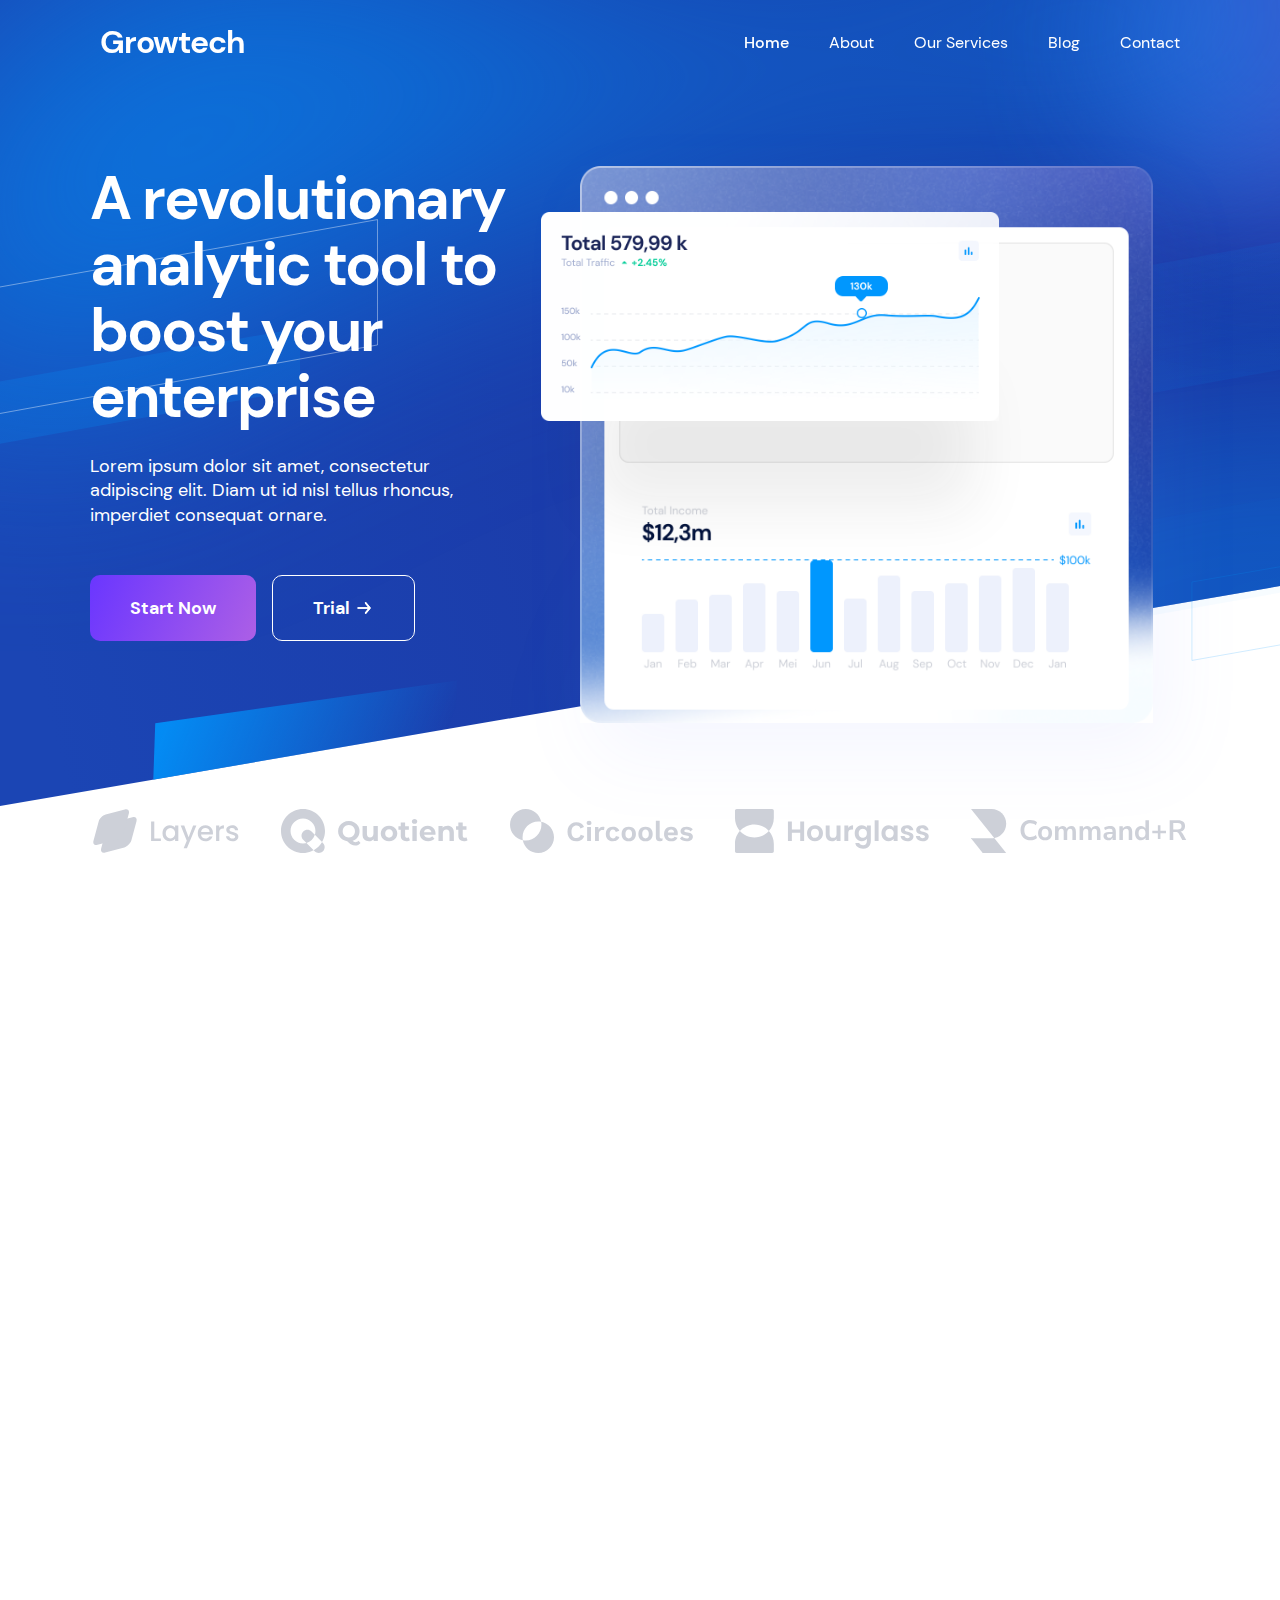
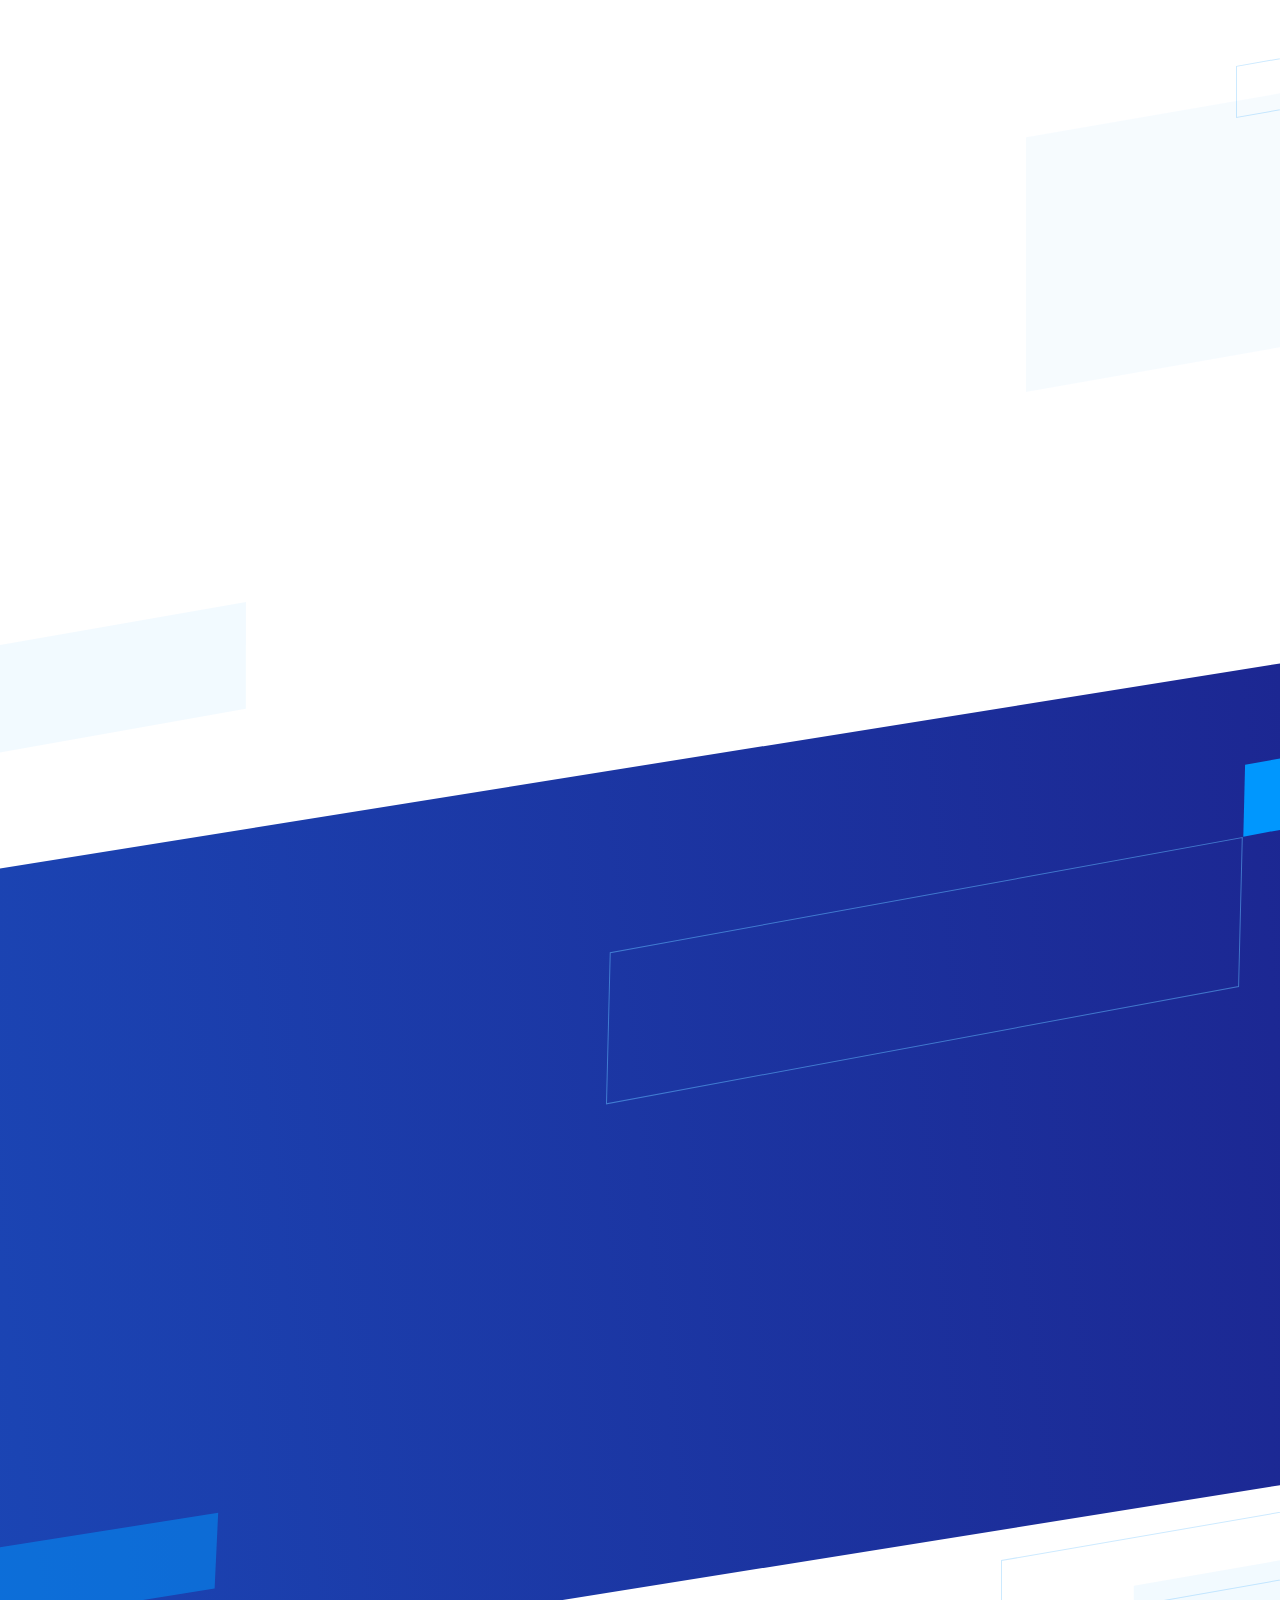
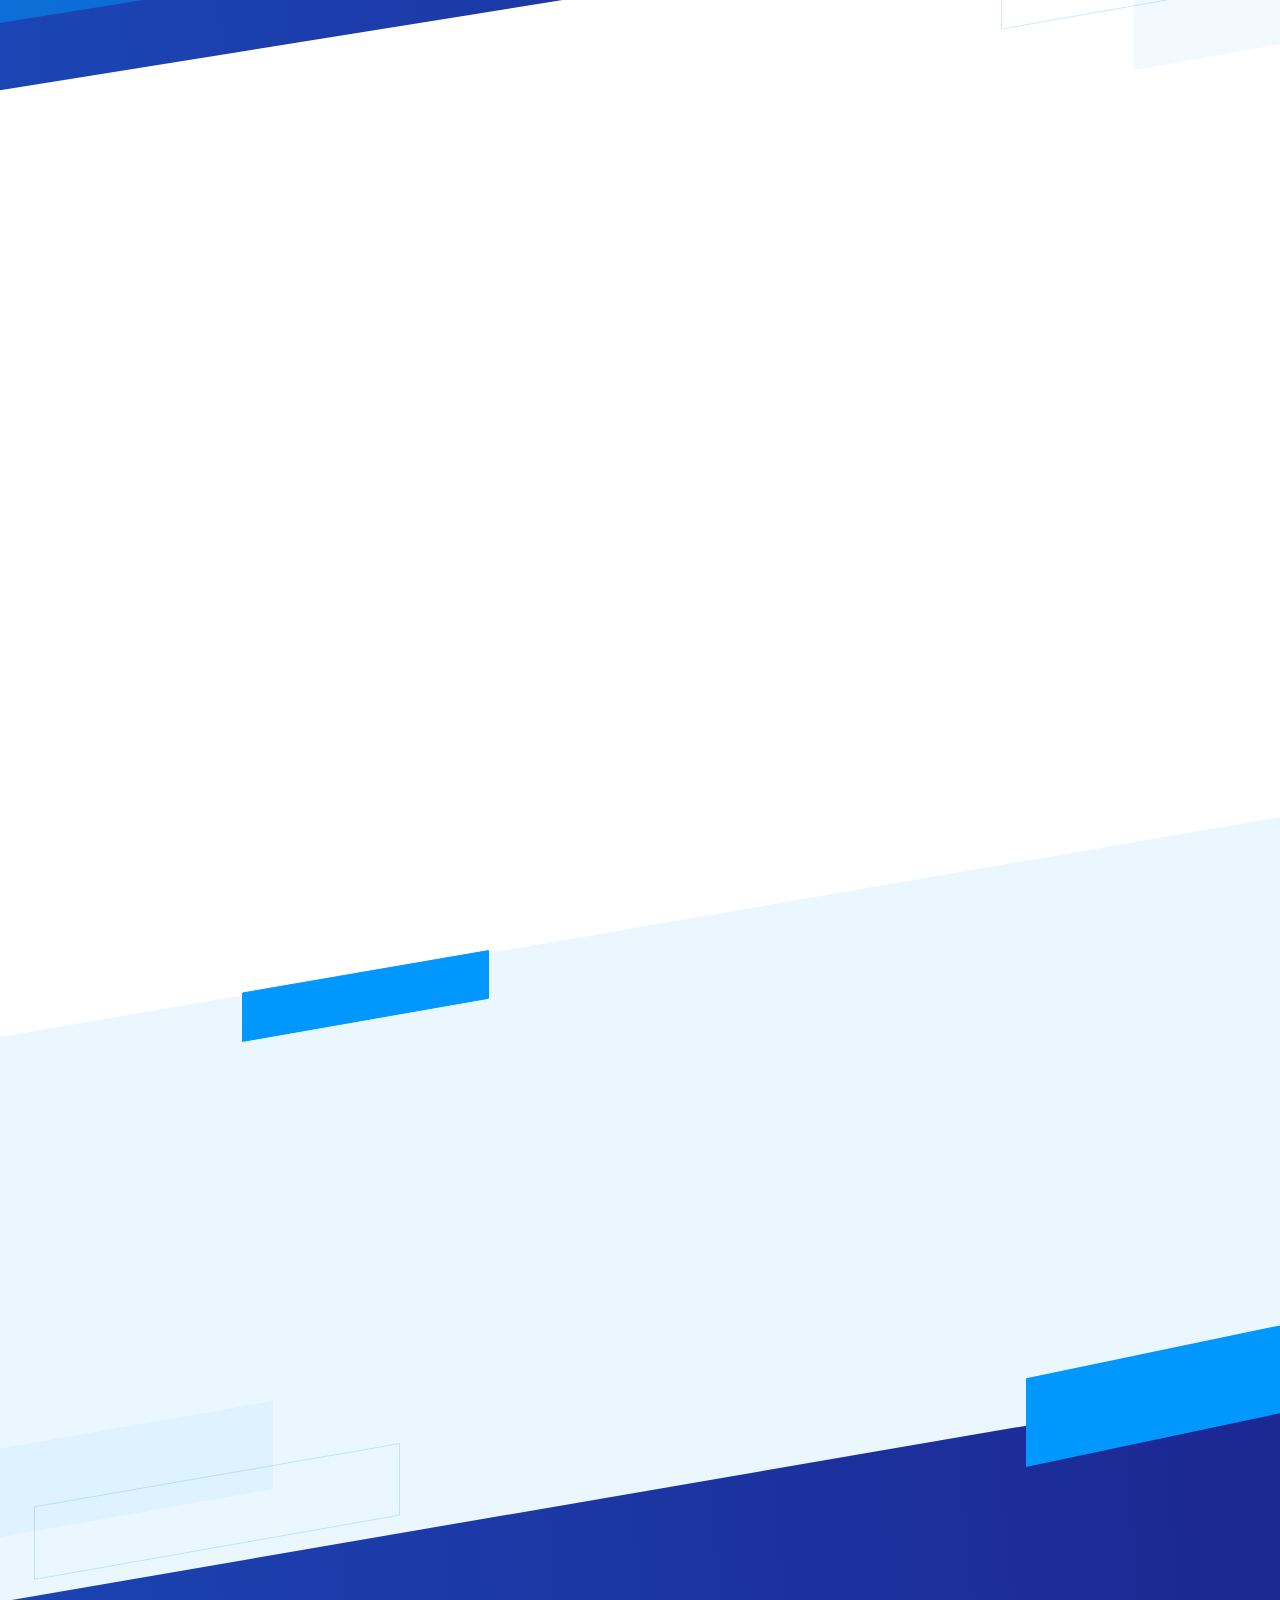
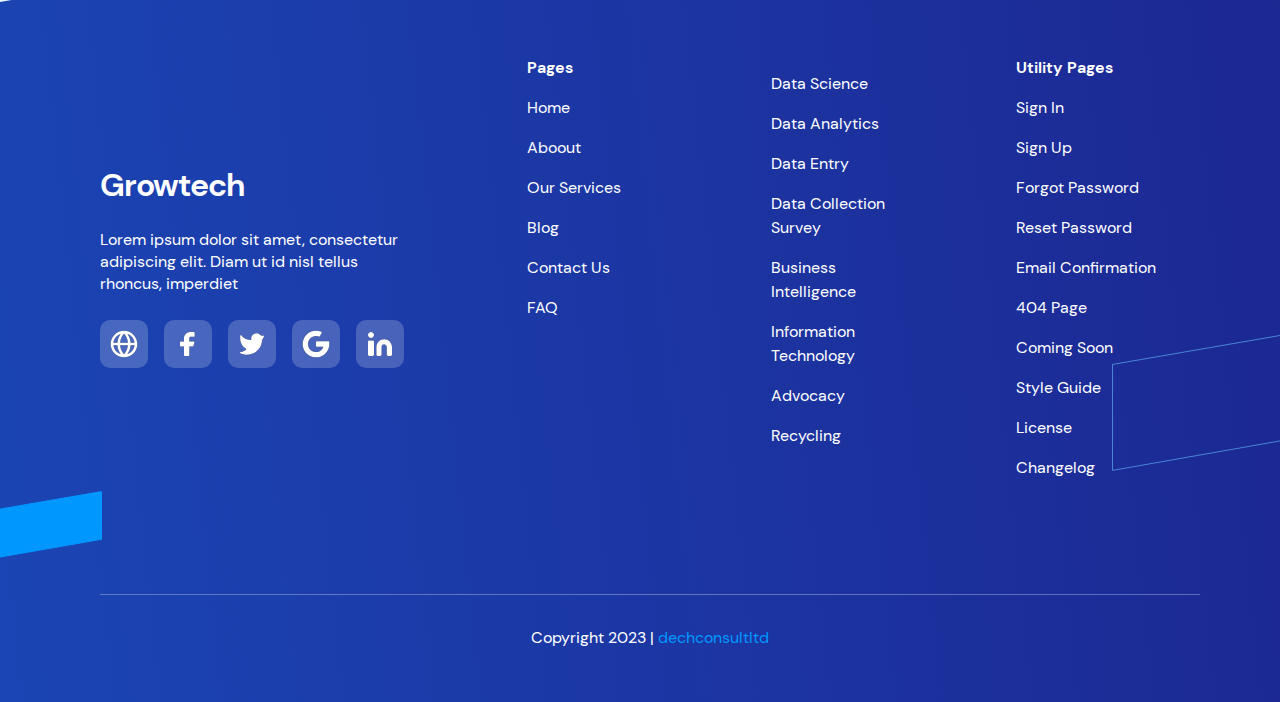
==== index.html @ e17c1ff8 "first commit" ====
<!doctype html>
<html class="" lang="en">

<head>
    <meta charset="UTF-8" />
    <meta http-equiv="X-UA-Compatible" content="IE=edge" />
    <meta name="viewport" content="width=device-width,initial-scale=1" />
    <title>Home - Dech Consukt Ltd</title>
    <meta content="Home V2 | Growtech - Tech &amp; SaaS HTML Template" property="og:title" />
    <meta content="Home V2 | Growtech - Tech &amp; SaaS HTML Template" property="twitter:title" />
    <meta name="description" content="Tech &amp; SaaS HTML Template" />
    <link href="assets/media/images/public/favicon-growtech.svg" rel="shortcut icon" type="image/x-icon" />
    <link href="assets/css/styles.bundle.css" rel="stylesheet" />
    <link href="assets/css/pages/home-v2.css" rel="stylesheet" />
</head>

<body class="home-v2">
    <header class="navbar js-navbar">
        <div class="container">
            <div class="navbar__title"><a href="#">
                    <h3>Growtech</h3>
                </a></div>
            <div class="navbar__links">
                <a class="navbar__links__link active" href="./index.html">home</a>
                <a class="navbar__links__link" href="./about.html">about</a>
                <a class="navbar__links__link" href="./service.html">Our services</a>
                <a class="navbar__links__link" href="./blog.html">blog</a>
                <a class="navbar__links__link" href="./contact.html">Contact</a>
            </div>
         
            <div class="navbar__menu js-navbar__menu"></div>
            <div class="navbar__close js-navbar__close"></div>
        </div>
    </header>
    <section class="home-v2-hero-section">
        <div class="header-bg header-bg--v1"></div>
        <div class="home-v2-hero-ornament"></div>
        <div class="container">
            <div class="home-v2-hero-wrap">
                <div class="home-v2-hero-text-container" data-animation="slide-right">
                    <div class="home-v2-hero-text">
                        <h1 class="home-v2-hero-text__heading">A revolutionary analytic tool to boost your enterprise
                        </h1>
                        <div class="home-v2-hero-text__para">
                            <p class="text-l-regular">Lorem ipsum dolor sit amet, consectetur adipiscing elit. Diam ut
                                id nisl tellus rhoncus, imperdiet consequat ornare.</p>
                        </div>
                    </div>
                    <div class="home-v2-hero-btn-container"><button class="btn btn--large btn--primary">Start
                            Now</button> <button class="btn btn--large btn--secondary-white">Trial<div
                                class="btn__icon"></div></button></div>
                </div>
                <div class="home-v2-hero-image-container" data-animation="slide-left">
                    <div class="home-v2-hero-image-graph"><img
                            src="assets/media/images/illustration/home-v2-large-graph.png" alt="" /></div>
                    <div class="home-v2-hero-image-graph-bg"><img
                            src="assets/media/images/illustration/home-v2-large-graph-bg.png" alt="" /></div>
                </div>
            </div>
            <section class="home--logo container">
                <div class="home__logo" data-animation="slide-up"><img
                        src="assets/media/images/icons/fictional-company-logo(3).svg" alt="" /> <img
                        src="assets/media/images/icons/fictional-company-logo-1.svg" alt="" /> <img
                        src="assets/media/images/icons/fictional-company-logo-2.svg" alt="" /> <img
                        src="assets/media/images/icons/fictional-company-logo-3.svg" alt="" /> <img
                        src="assets/media/images/icons/fictional-company-logo-4.svg" alt="" /></div>
            </section>
        </div>
    </section>
    <section class="home-v2-why-section">
        <div class="container">
            <div class="home-v2-why-header-wrap" data-animation="slide-down">
                <h2 class="home-page-v2__heading">We optimize marketing for business continuity</h2>
                <div class="home-v2-why-btn"><button class="btn btn--medium btn--primary btn--home-v2-why">Learn
                        More</button></div>
            </div>
            <div class="row gx-1 gy-1 home-v2-why-list-wrap" data-animation="slide-up">
                <div class="col-sm-12 col-md-6 col-lg-3 home-v2-why-list-data">
                    <div class="home-v2-why-list-icon">
                        <div class="icon-large icon-large__box icon-large__box--g-blue"><img
                                src="assets/media/images/icons/layers.svg" alt="" /></div>
                    </div>
                    <div class="home-v2-why-list-text">
                        <h4 class="home-v2-why-list-text__title">Accurate Data Science</h4>
                        <div class="home-v2-why-list-text__para">
                            <p class="text-m-regular">Cum sociis natoque penatibus et magnis dis parturient</p>
                        </div>
                    </div>
                </div>
                <div class="col-sm-12 col-md-6 col-lg-3 home-v2-why-list-data">
                    <div class="home-v2-why-list-icon">
                        <div class="icon-large icon-large__box icon-large__box--g-blue"><img
                                src="assets/media/images/icons/pie-chart.svg" alt="" /></div>
                    </div>
                    <div class="home-v2-why-list-text">
                        <h4 class="home-v2-why-list-text__title">Report Automation</h4>
                        <div class="home-v2-why-list-text__para">
                            <p class="text-m-regular">Montes, nascetur ridiculus mus. Donec quam felis,</p>
                        </div>
                    </div>
                </div>
                <div class="col-sm-12 col-md-6 col-lg-3 home-v2-why-list-data">
                    <div class="home-v2-why-list-icon">
                        <div class="icon-large icon-large__box icon-large__box--g-blue"><img
                                src="assets/media/images/icons/keypad.svg" alt="" /></div>
                    </div>
                    <div class="home-v2-why-list-text">
                        <h4 class="home-v2-why-list-text__title">Fully Integrations</h4>
                        <div class="home-v2-why-list-text__para">
                            <p class="text-m-regular">Cum sociis natoque penatibus et magnis dis parturient</p>
                        </div>
                    </div>
                </div>
                <div class="col-sm-12 col-md-6 col-lg-3 home-v2-why-list-data">
                    <div class="home-v2-why-list-icon">
                        <div class="icon-large icon-large__box icon-large__box--g-blue"><img
                                src="assets/media/images/icons/trending-up.svg" alt="" /></div>
                    </div>
                    <div class="home-v2-why-list-text">
                        <h4 class="home-v2-why-list-text__title">Advanced Analytics</h4>
                        <div class="home-v2-why-list-text__para">
                            <p class="text-m-regular">Montes, nascetur ridiculus mus. Donec quam felis,</p>
                        </div>
                    </div>
                </div>
            </div>
            <div class="home-v2-why-btn-tab"><button class="btn btn--medium btn--primary btn--home-v2-why"
                    style="width: 100%">Learn More</button></div>
        </div>
    </section>
    <section class="home-v2-feature-section">
        <div class="home-v2-feature-ornament"></div>
        <div class="container">
            <h2 class="home-page-v2__heading" data-animation="slide-right">We make it easy to track all data analytics
            </h2>
            <div class="home-v2-feature-content-wrap-desktop" data-animation="slide-up">
                <div class="home-v2-accordion-wrap">
                    <div class="accordion accordion-flush" id="accordionFeature">
                        <div class="accordion-item" id="accordionOne">
                            <h4 class="accordion-header" id="headingOne"><button class="accordion-button" type="button"
                                    data-bs-toggle="collapse" data-bs-target="#collapseOne" aria-expanded="true"
                                    aria-controls="collapseOne">
                                    <div class="home-v2-accordion-header-wrap">
                                        <div class="icon-large icon-large__box icon-large__box--g-blue"><img
                                                src="assets/media/images/icons/timer-white.svg" alt="" /></div>
                                        <h4>Real Time Data Analytics</h4>
                                    </div>
                                </button></h4>
                            <div class="accordion-collapse collapse show" id="collapseOne" aria-labelledby="headingOne"
                                data-bs-parent="#accordionFeature">
                                <div class="accordion-body">
                                    <div class="home-v2-feature-accordion-text-wrap">
                                        <p class="text-m-regular">Lorem ipsum dolor sit amet, consectetuer adipiscing
                                            elit. Aenean commodo ligula eget dolor. Aenean massa. Cum sociis natoque
                                            penatibus et magnis dis parturient montes, nascetur</p>
                                    </div>
                                    <div class="home-v2-feature-accordion-button-wrap"><button
                                            class="btn btn--medium btn--primary btn--feature-accordion">Learn
                                            More</button></div>
                                </div>
                            </div>
                        </div>
                        <div class="accordion-item" id="accordionTwo">
                            <h4 class="accordion-header" id="headingTwo"><button class="accordion-button collapsed"
                                    type="button" data-bs-toggle="collapse" data-bs-target="#collapseTwo"
                                    aria-expanded="false" aria-controls="collapseTwo">
                                    <div class="home-v2-accordion-header-wrap">
                                        <div class="icon-large icon-large__box icon-large__box--g-blue"><img
                                                src="assets/media/images/icons/lock-white.svg" alt="" /></div>
                                        <h4>Safely Security</h4>
                                    </div>
                                </button></h4>
                            <div class="accordion-collapse collapse" id="collapseTwo" aria-labelledby="headingTwo"
                                data-bs-parent="#accordionFeature">
                                <div class="accordion-body">
                                    <div class="home-v2-feature-accordion-text-wrap">
                                        <p class="text-m-regular">Lorem ipsum dolor sit amet, consectetuer adipiscing
                                            elit. Aenean commodo ligula eget dolor. Aenean massa. Cum sociis natoque
                                            penatibus et magnis dis parturient montes, nascetur</p>
                                    </div>
                                    <div class="home-v2-feature-accordion-button-wrap"><button
                                            class="btn btn--medium btn--primary btn--feature-accordion">Learn
                                            More</button></div>
                                </div>
                            </div>
                        </div>
                        <div class="accordion-item" id="accordionThree">
                            <h4 class="accordion-header" id="headingThree"><button class="accordion-button collapsed"
                                    type="button" data-bs-toggle="collapse" data-bs-target="#collapseThree"
                                    aria-expanded="false" aria-controls="collapseThree">
                                    <div class="home-v2-accordion-header-wrap">
                                        <div class="icon-large icon-large__box icon-large__box--g-blue"><img
                                                src="assets/media/images/icons/monitor-white.svg" alt="" /></div>
                                        <h4>Multiple Platform</h4>
                                    </div>
                                </button></h4>
                            <div class="accordion-collapse collapse" id="collapseThree" aria-labelledby="headingThree"
                                data-bs-parent="#accordionFeature">
                                <div class="accordion-body">
                                    <div class="home-v2-feature-accordion-text-wrap">
                                        <p class="text-m-regular">Lorem ipsum dolor sit amet, consectetuer adipiscing
                                            elit. Aenean commodo ligula eget dolor. Aenean massa. Cum sociis natoque
                                            penatibus et magnis dis parturient montes, nascetur</p>
                                    </div>
                                    <div class="home-v2-feature-accordion-button-wrap"><button
                                            class="btn btn--medium btn--primary btn--feature-accordion">Learn
                                            More</button></div>
                                </div>
                            </div>
                        </div>
                    </div>
                </div>
                <div class="home-v2-feature-image"><img src="assets/media/images/illustration/illustration4.svg" alt=""
                        class="home-v2-feature-image__img js-home-v2-feature-img" /></div>
            </div>
            <div class="home-v2-feature-content-wrap-tablet" data-animation="fade-in">
                <div class="carousel slide" id="carouselFeatureHomeV2" data-bs-ride="true">
                    <div class="carousel-indicators"><button type="button" data-bs-target="#carouselFeatureHomeV2"
                            data-bs-slide-to="0" class="active" aria-current="true" aria-label="Slide 1"></button>
                        <button type="button" data-bs-target="#carouselFeatureHomeV2" data-bs-slide-to="1"
                            aria-label="Slide 2"></button> <button type="button" data-bs-target="#carouselFeatureHomeV2"
                            data-bs-slide-to="2" aria-label="Slide 3"></button>
                    </div>
                    <div class="carousel-inner">
                        <div class="carousel-item active home-v2-feature-carousel-item">
                            <div class="home-v2-feature-carousel-image"><img
                                    src="assets/media/images/illustration/illustration4.svg" alt=""
                                    class="home-v2-feature-carousel-image__img" /></div>
                            <div class="home-v2-carousel-content-wrap">
                                <div class="icon-large icon-large__box icon-large__box--g-blue home-v2-carousel-icon">
                                    <img src="assets/media/images/icons/timer-white.svg" alt="" />
                                </div>
                                <div class="home-v2-carousel-text-container">
                                    <h3>Real Time Data Analytics</h3>
                                    <div class="home-v2-feature-carousel-text-wrap">
                                        <p class="text-m-regular">Lorem ipsum dolor sit amet, consectetuer adipiscing
                                            elit. Aenean commodo ligula eget dolor. Aenean massa. Cum sociis natoque
                                            penatibus et magnis dis parturient montes, nascetur</p>
                                    </div>
                                </div>
                                <div class="home-v2-feature-carousel-button-wrap"><button
                                        class="btn btn--medium btn--primary btn--home-v2-feature-carousel">Learn
                                        More</button></div>
                            </div>
                        </div>
                        <div class="carousel-item home-v2-feature-carousel-item">
                            <div class="home-v2-feature-carousel-image"><img
                                    src="assets/media/images/illustration/illustration-rev.svg" alt=""
                                    class="home-v2-feature-carousel-image__img" /></div>
                            <div class="home-v2-carousel-content-wrap">
                                <div class="icon-large icon-large__box icon-large__box--g-blue home-v2-carousel-icon">
                                    <img src="assets/media/images/icons/lock-white.svg" alt="" />
                                </div>
                                <div class="home-v2-carousel-text-container">
                                    <h3>Safely Security</h3>
                                    <div class="home-v2-feature-carousel-text-wrap">
                                        <p class="text-m-regular">Lorem ipsum dolor sit amet, consectetuer adipiscing
                                            elit. Aenean commodo ligula eget dolor. Aenean massa. Cum sociis natoque
                                            penatibus et magnis dis parturient montes, nascetur</p>
                                    </div>
                                </div>
                                <div class="home-v2-feature-carousel-button-wrap"><button
                                        class="btn btn--medium btn--primary btn--home-v2-feature-carousel">Learn
                                        More</button></div>
                            </div>
                        </div>
                        <div class="carousel-item home-v2-feature-carousel-item">
                            <div class="home-v2-feature-carousel-image"><img
                                    src="assets/media/images/illustration/illustration-rev2.svg" alt=""
                                    class="home-v2-feature-carousel-image__img" /></div>
                            <div class="home-v2-carousel-content-wrap">
                                <div class="icon-large icon-large__box icon-large__box--g-blue home-v2-carousel-icon">
                                    <img src="assets/media/images/icons/monitor-white.svg" alt="" />
                                </div>
                                <div class="home-v2-carousel-text-container">
                                    <h3>Multiple Platform</h3>
                                    <div class="home-v2-feature-carousel-text-wrap">
                                        <p class="text-m-regular">Lorem ipsum dolor sit amet, consectetuer adipiscing
                                            elit. Aenean commodo ligula eget dolor. Aenean massa. Cum sociis natoque
                                            penatibus et magnis dis parturient montes, nascetur</p>
                                    </div>
                                </div>
                                <div class="home-v2-feature-carousel-button-wrap"><button
                                        class="btn btn--medium btn--primary btn--home-v2-feature-carousel">Learn
                                        More</button></div>
                            </div>
                        </div>
                    </div>
                </div>
            </div>
        </div>
    </section>
    <section class="home-v2-integ-section">
        <div class="home-v2-integ-bg"></div>
        <div class="ornament"></div>
        <div class="container">
            <div class="home-v2-integ-left" data-animation="slide-right">
                <div class="home-v2-integ-text-wrap">
                    <h2>Integrated with Social Media</h2>
                    <div class="home-v2-integ-text-para">
                        <p class="text-m-regular">Lorem ipsum dolor sit amet, consectetur adipiscing elit. Diam ut id
                            nisl tellus rhoncus, imperdiet consequat ornare.</p>
                    </div>
                </div>
                <div class="home-v2-integ-button-wrap"><button
                        class="btn btn--medium btn--primary btn--home-v2-integ">Learn More</button></div>
            </div>
            <div class="home-v2-integ-right" data-animation="slide-left">
                <div class="home-v2-integ-card-wrap">
                    <div class="home-v2-integ-card-left">
                        <div class="card card--social-2">
                            <div class="card-pattern card-pattern--social-2"><img
                                    src="assets/media/images/patterns-and-ornaments/pattern-social.svg" alt=""
                                    class="card-ornament card-ornament--social-2" /></div><img
                                src="assets/media/images/icons/icon.svg" alt="icon" class="card-icon" />
                            <div class="card-body card-body--social-2">
                                <h4 class="card-title card-title--social-2">Facebook</h4>
                                <p class="card-text card-text--social text-m-regular">Lorem ipsum dolor sit amet,
                                    consectetur adipiscing elit. Duis risus dui faucibus eu.</p>
                            </div>
                        </div>
                        <div class="card card--social-2">
                            <div class="card-pattern card-pattern--social-2"><img
                                    src="assets/media/images/patterns-and-ornaments/pattern-social.svg" alt=""
                                    class="card-ornament card-ornament--social-2" /></div><img
                                src="assets/media/images/icons/icon2.svg" alt="icon" class="card-icon" />
                            <div class="card-body card-body--social-2">
                                <h4 class="card-title card-title--social-2">Twitter</h4>
                                <p class="card-text card-text--social text-m-regular">Lorem ipsum dolor sit amet,
                                    consectetur adipiscing elit. Duis risus dui faucibus eu.</p>
                            </div>
                        </div>
                    </div>
                    <div class="home-v2-integ-card-right">
                        <div class="card card--social-2">
                            <div class="card-pattern card-pattern--social-2"><img
                                    src="assets/media/images/patterns-and-ornaments/pattern-social.svg" alt=""
                                    class="card-ornament card-ornament--social-2" /></div><img
                                src="assets/media/images/icons/icon4.svg" alt="icon" class="card-icon" />
                            <div class="card-body card-body--social-2">
                                <h4 class="card-title card-title--social-2">Google</h4>
                                <p class="card-text card-text--social text-m-regular">Lorem ipsum dolor sit amet,
                                    consectetur adipiscing elit. Duis risus dui faucibus eu.</p>
                            </div>
                        </div>
                    </div>
                </div>
            </div>
            <div class="home-v2-integ-button-wrap-mobile" style="width: 100%;"><button
                    class="btn btn--medium btn--primary btn--home-v2-integ" style="width: 100%;">Learn More</button>
            </div>
        </div>
    </section>
    <section class="home-v2-article-section">
        <div class="container">
            <div class="home-v2-article-header-wrap" data-animation="slide-down">
                <h2 class="home-page-v2__heading">Get inspired of our business and tech growth articles</h2>
                <div class="home-v2-article-btn"><button class="btn btn--medium btn--primary btn--home-v2-why">Learn
                        More</button></div>
            </div>
            <div class="row gy-4 home-v2-article-card-wrap" data-animation="slide-up">
                <div class="col-xs-12 col-md-4 home-v2-card">
                    <div class="card card--article-type-7"><img src="assets/media/images/illustration/blog-v1-card2.png"
                            alt="" class="card-img-top card-photo card-photo--type-7" />
                        <div class="card-pattern card-pattern--type-7 card--home-v2"><img
                                src="assets/media/images/patterns-and-ornaments/pattern-type-7.svg" alt=""
                                class="card-ornament card-ornament--type-7" /></div>
                        <div class="card-body card-body--type-7">
                            <p class="badge badge--secondary-blue">Technology</p><a href="#">
                                <h4 class="card-title card-title--type-7">Best platform for business and productivity
                                </h4>
                            </a>
                            <p class="card-text card-text--type-7 text-m-regular">Etiam ultricies nisi vel augue.
                                Curabitur ullamcorper ultricies nisi. Nam eget dui. Etiam rhoncus. Maecenas..</p>
                        </div>
                    </div>
                </div>
                <div class="col-xs-12 col-md-4 home-v2-card">
                    <div class="card card--article-type-7"><img src="assets/media/images/illustration/blog-v1-card3.png"
                            alt="" class="card-img-top card-photo card-photo--type-7" />
                        <div class="card-pattern card-pattern--type-7 card--home-v2"><img
                                src="assets/media/images/patterns-and-ornaments/pattern-type-7.svg" alt=""
                                class="card-ornament card-ornament--type-7" /></div>
                        <div class="card-body card-body--type-7">
                            <p class="badge badge--secondary-green">Grow</p><a href="#">
                                <h4 class="card-title card-title--type-7">Best platform for business and productivity
                                </h4>
                            </a>
                            <p class="card-text card-text--type-7 text-m-regular">Etiam ultricies nisi vel augue.
                                Curabitur ullamcorper ultricies nisi. Nam eget dui. Etiam rhoncus. Maecenas..</p>
                        </div>
                    </div>
                </div>
                <div class="col-xs-12 col-md-4 home-v2-card">
                    <div class="card card--article-type-7"><img src="assets/media/images/illustration/blog-v1-card6.png"
                            alt="" class="card-img-top card-photo card-photo--type-7" />
                        <div class="card-pattern card-pattern--type-7 card--home-v2"><img
                                src="assets/media/images/patterns-and-ornaments/pattern-type-7.svg" alt=""
                                class="card-ornament card-ornament--type-7" /></div>
                        <div class="card-body card-body--type-7">
                            <p class="badge badge--secondary-blue">Technology</p><a href="#">
                                <h4 class="card-title card-title--type-7">Align AI use with specific business
                                    objectives.</h4>
                            </a>
                            <p class="card-text card-text--type-7 text-m-regular">Etiam ultricies nisi vel augue.
                                Curabitur ullamcorper ultricies nisi. Nam eget dui. Etiam rhoncus. Maecenas..</p>
                        </div>
                    </div>
                </div>
            </div>
            <div class="home-v2-article-btn-mobile" style="width: 100%;"><button
                    class="btn btn--medium btn--primary btn--home-v2-why" style="width: 100%;">Learn More</button></div>
        </div>
    </section>
    <section class="cta cta--v2">
        <div class="background"></div>
        <div class="pattern"></div>
        <div class="container container--cta-v2" data-animation="slide-up">
            <h2 class="cta-title cta-title--v2">Let's start growing your business</h2>
            <p class="cta-para cta-para--v2 text-l-regular">Lorem ipsum dolor sit amet, consectetur adipiscing elit.
                Duis risus dui faucibus eu. Blandit nisi dictum tortor eu. Quisque ullamcorper sollicitudin pretium.</p>
            <form action="" class="form-search form-search--large cta-v2__form">
                <div class="form-search__input"><input type="email"
                        class="form-search__input--inp cta-form-search-input" placeholder="Enter your email" /></div>
                <button type="submit" class="form-search__btn btn btn--medium btn--primary">register now</button>
            </form>
        </div>
    </section>

    <footer class="footer footer--v1 footer-custom1"><img
            src="assets/media/images/patterns-and-ornaments/rectangle-61.svg" alt=""
            class="footer--v1__img footer--v1__img--1" /> <img
            src="assets/media/images/patterns-and-ornaments/rectangle60.svg" alt=""
            class="footer--v1__img footer--v1__img--2" /> <img
            src="assets/media/images/patterns-and-ornaments/rectangle37.svg" alt=""
            class="footer--v1__img footer--v1__img--3" /> <img src="assets/media/images/patterns-and-ornaments/path.svg"
            alt="" class="footer--v1__img footer--v1__img--4" /> <img
            src="assets/media/images/patterns-and-ornaments/rectangle3126.svg" alt=""
            class="footer--v1__img footer--v1__img--5" /> <img
            src="assets/media/images/patterns-and-ornaments/rectangle-37.svg" alt=""
            class="footer--v1__img footer--v1__img--6" /> <img
            src="assets/media/images/patterns-and-ornaments/rectangle-37.svg" alt=""
            class="footer--v1__img footer--v1__img--7" />

        <div class="footer__container container">
            <div class="footer__sosmed">
                <h3 class="footer__sosmed__title">Growtech</h3>
                <p class="footer__sosmed__detail text-m-regular">Lorem ipsum dolor sit amet, consectetur adipiscing
                    elit. Diam ut id nisl tellus rhoncus, imperdiet</p>
                <div class="footer__sosmed__flex"><button class="btn btn-box"><img
                            src="assets/media/images/icons/globe.svg" alt="Logo" class="btn-box__box-icon" /></button>
                    <button class="btn btn-box"><img src="assets/media/images/icons/facebook.svg" alt="Logo"
                            class="btn-box__box-icon" /></button> <button class="btn btn-box"><img
                            src="assets/media/images/icons/twitter.svg" alt="Logo" class="btn-box__box-icon" /></button>
                    <button class="btn btn-box"><img src="assets/media/images/icons/google.svg" alt="Logo"
                            class="btn-box__box-icon" /></button> <button class="btn btn-box"><img
                            src="assets/media/images/icons/linkedin.svg" alt="Logo"
                            class="btn-box__box-icon" /></button>
                </div>
            </div>

 
            <div class="footer__links">
                <div class="footer__links__container">
                    <div class="footer__links__pages"><span class="footer__links__pages__title text-m-bold">pages</span>
                        <div class="footer__links__pages__links">
                            <a href="./home-v1.html" class="footer__links__pages__links__a">Home</a>
                            <a href="./home-v2.html" class="footer__links__pages__links__a">Aboout</a> 
                            <a href="./home-v3.html" class="footer__links__pages__links__a">Our services</a> 
                            <a href="./home-v3.html" class="footer__links__pages__links__a">Blog</a> 
                            <a href="./home-v3.html" class="footer__links__pages__links__a">Contact us</a> 
                            <a href="./home-v3.html" class="footer__links__pages__links__a">FAQ</a> 
                        </div>
                    </div>

                    <div class="footer__links__pages"><span class="footer__links__pages__title text-m-bold"></span>
                        <div class="footer__links__pages__links">
                                <a href="./faq.html" class="footer__links__pages__links__a">Data Science</a> 
                                <a href="./faq-details.html" class="footer__links__pages__links__a">Data Analytics</a>
                                <a href="./contact.html" class="footer__links__pages__links__a">Data Entry</a> 
                                <a href="./checkout.html" class="footer__links__pages__links__a">Data collection survey</a>
                                <a href="./checkout.html" class="footer__links__pages__links__a">Business Intelligence</a>
                                <a href="./checkout.html" class="footer__links__pages__links__a">Information Technology</a>
                                <a href="./checkout.html" class="footer__links__pages__links__a">Advocacy</a>
                                <a href="./checkout.html" class="footer__links__pages__links__a">Recycling</a>
                        </div>
                    </div>
                </div>
                <div class="footer__links__pages"><span class="footer__links__pages__title text-m-bold">utility
                        pages</span>
                    <div class="footer__links__pages__links">
                        <a href="./sign-in.html" class="footer__links__pages__links__a">sign in</a> 
                        <a href="./sign-up" class="footer__links__pages__links__a">sign up</a> 
                        <a href="./forgot-password.html" class="footer__links__pages__links__a">forgot password</a>
                        <a href="./reset-password.html" class="footer__links__pages__links__a">reset password</a>
                        <a href="./email-confirmation.html" class="footer__links__pages__links__a">email confirmation</a> 
                        <a href="./404.html" class="footer__links__pages__links__a">404 page</a> <a
                            href="./coming-soon.html" class="footer__links__pages__links__a">coming soon</a> <a
                            href="./style-guide.html" class="footer__links__pages__links__a">Style Guide</a> <a
                            href="./license.html" class="footer__links__pages__links__a">License</a> <a
                            href="./changelog.html" class="footer__links__pages__links__a">Changelog</a></div>
                </div>
            </div>
        </div>
        <div class="footer__copyright container">
            <p>Copyright 2023 | <span>dechconsultltd</span></p>
        </div>
    </footer>
    <script src="assets/js/scripts.bundle.js"></script>
    <script src="assets/plugins/gsap.min.js"></script>
    <script src="assets/plugins/ScrollTrigger.min.js"></script>
    <script src="assets/js/pages/home-v2.js"></script>
</body>

</html>
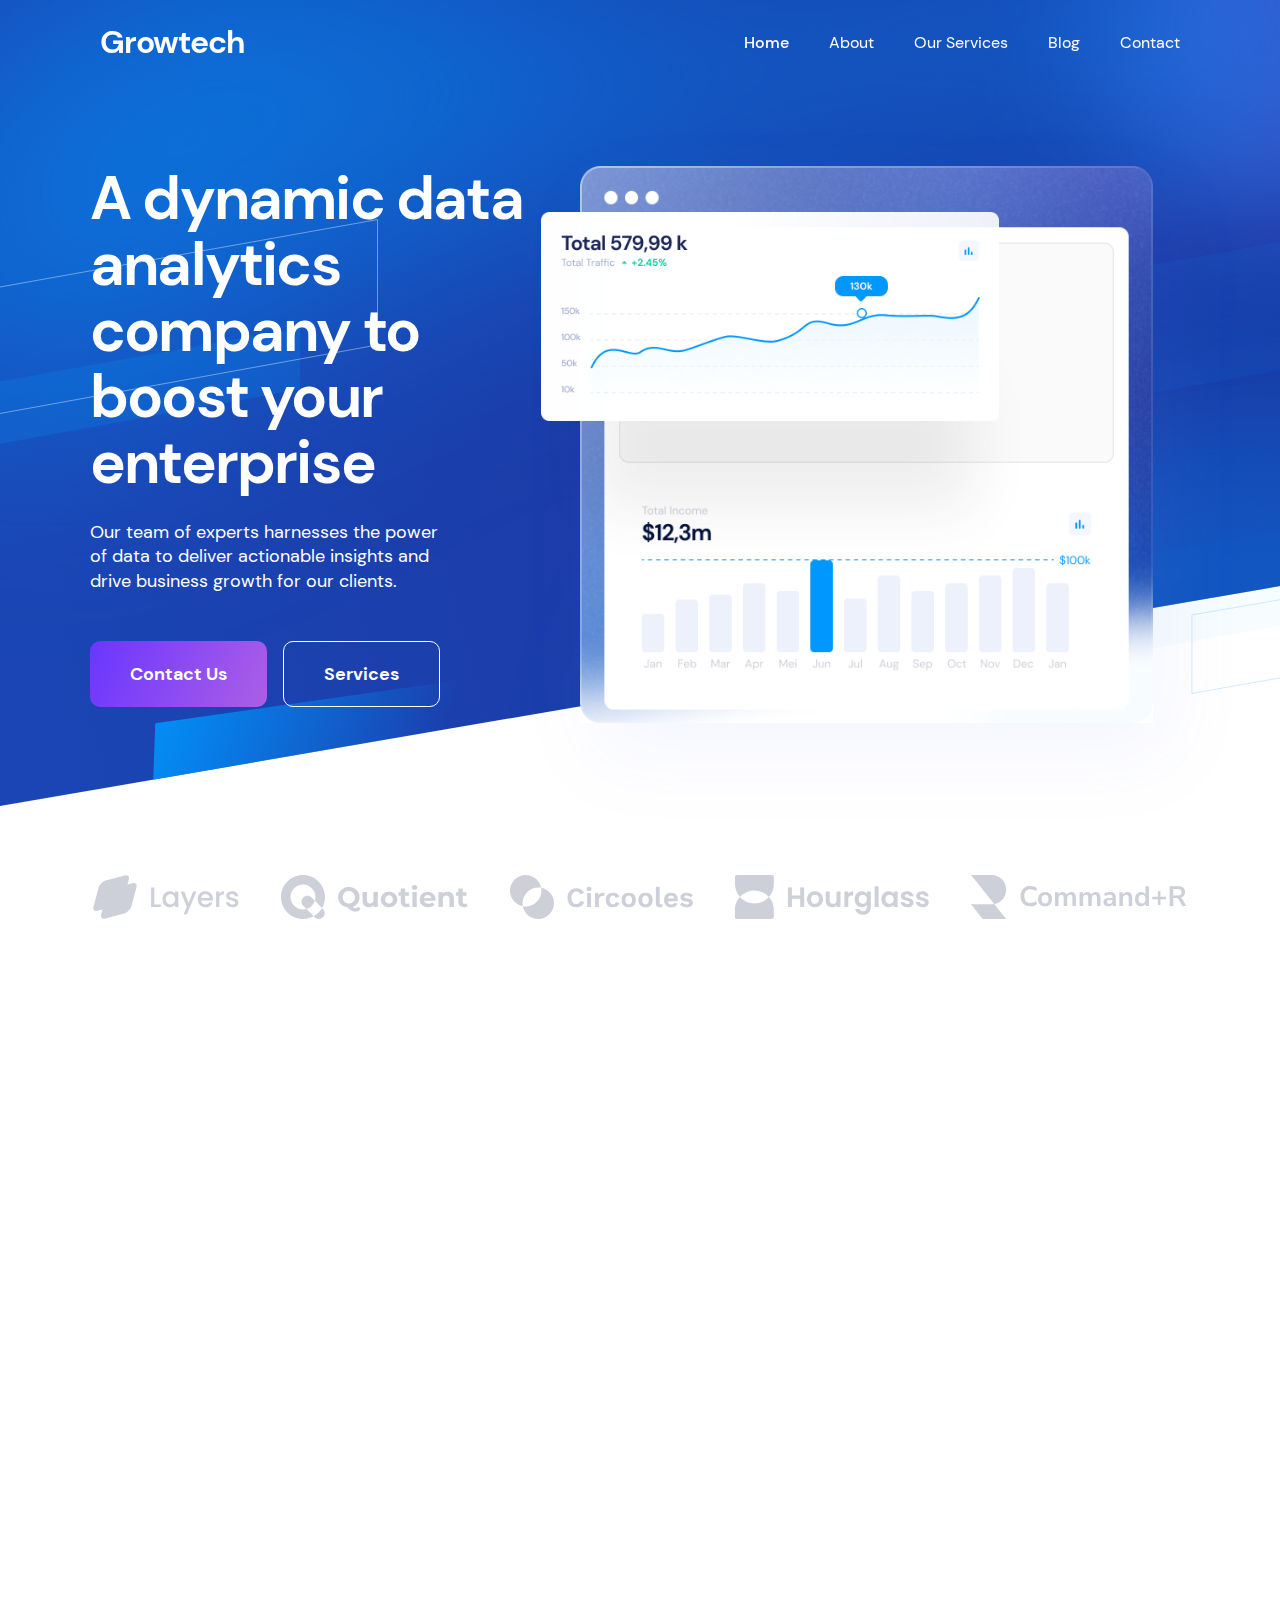
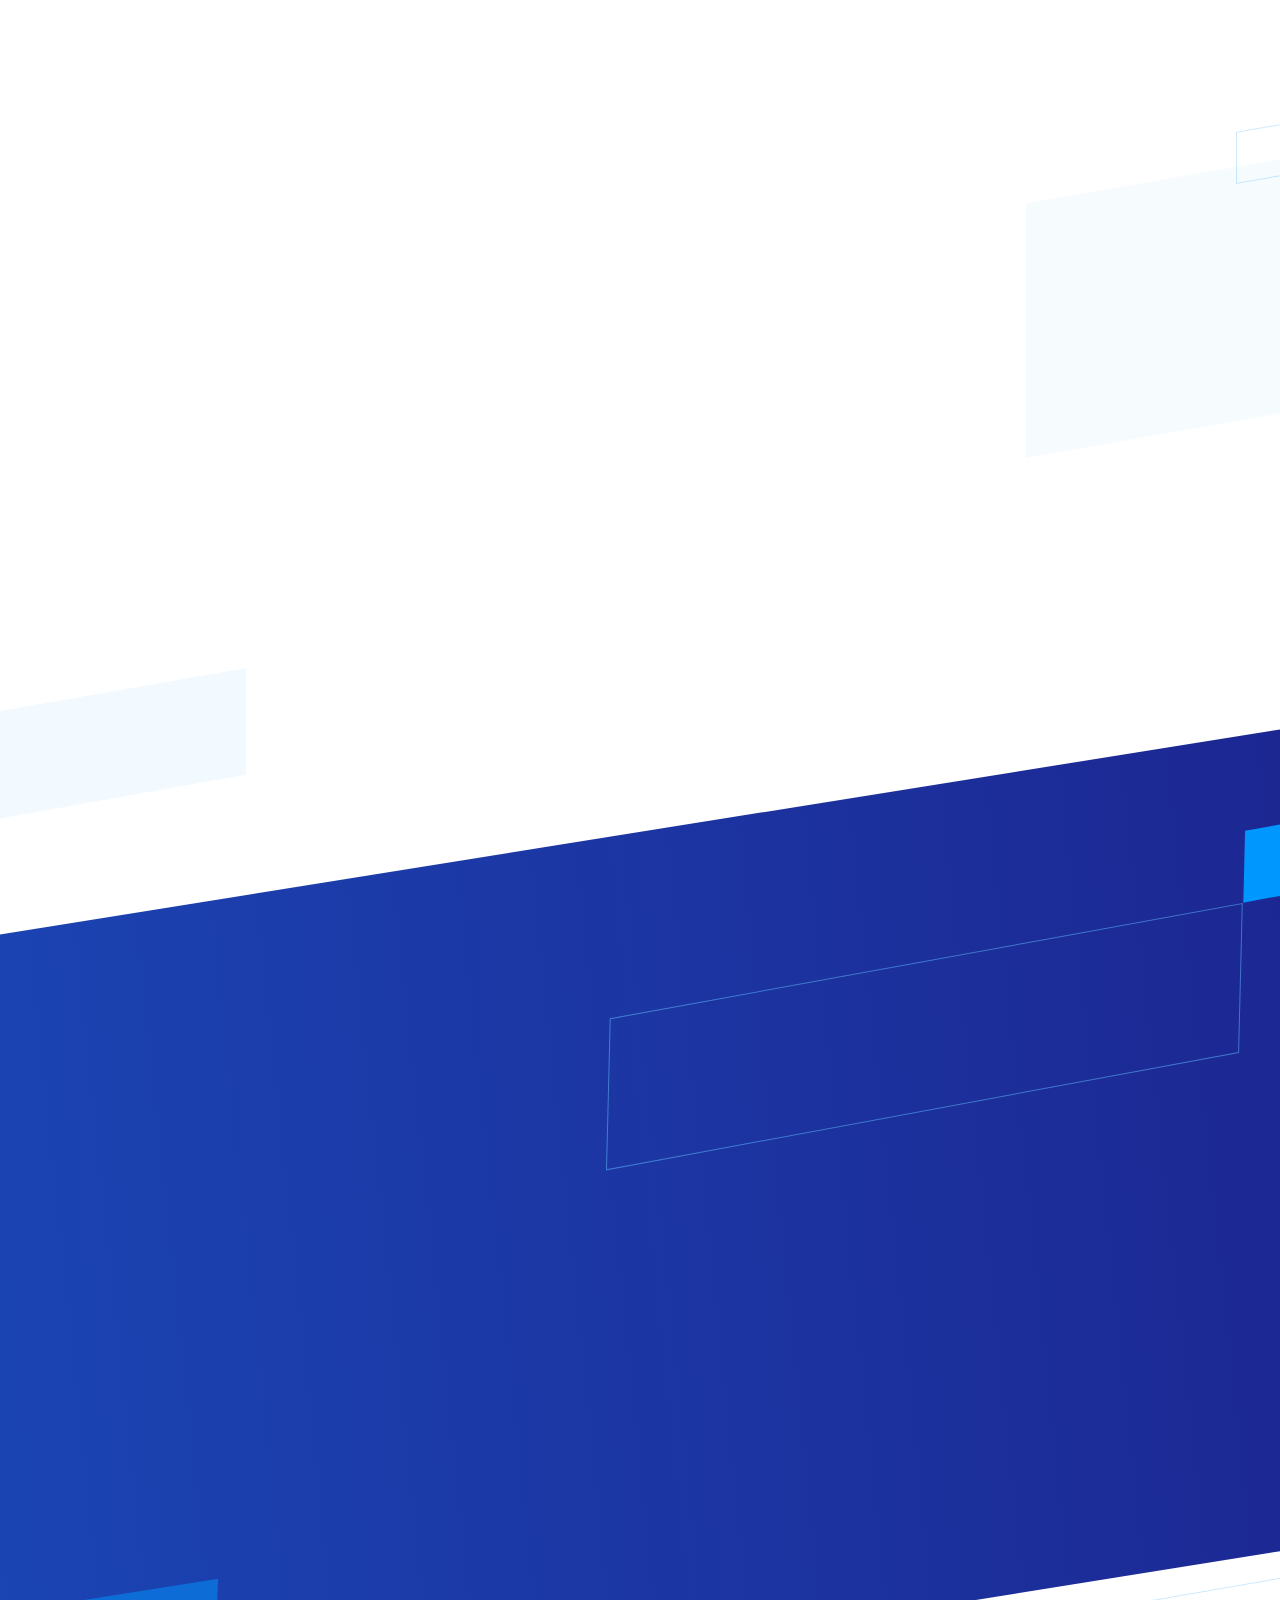
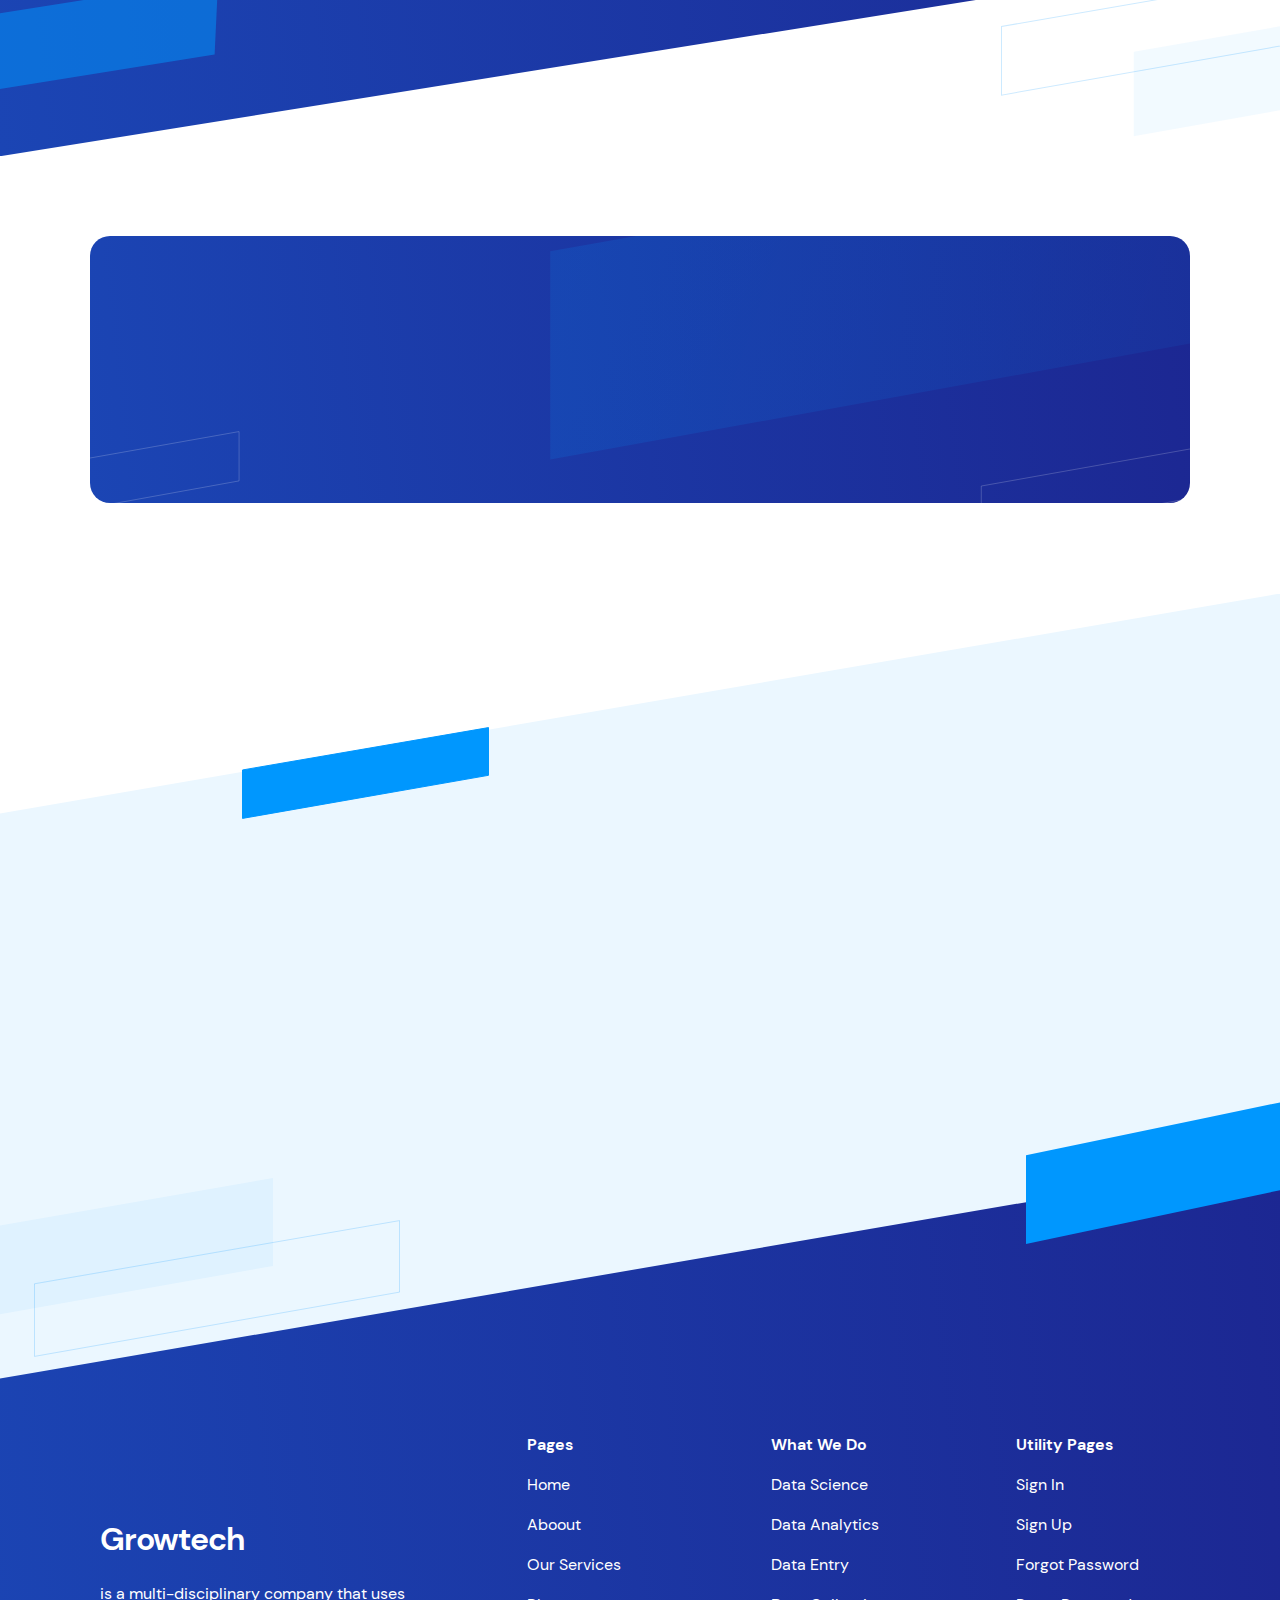
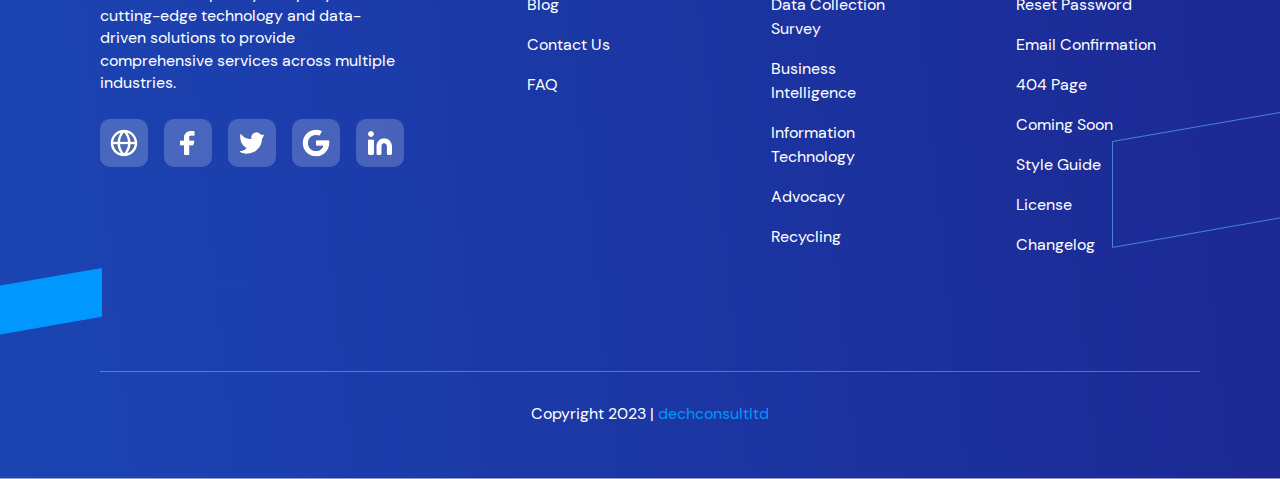
==== commit e951118c: "first commit" ====
--- a/index.html
+++ b/index.html
@@ -5,7 +5,7 @@
     <meta charset="UTF-8" />
     <meta http-equiv="X-UA-Compatible" content="IE=edge" />
     <meta name="viewport" content="width=device-width,initial-scale=1" />
-    <title>Home - Dech Consukt Ltd</title>
+    <title>Home - Dech Consult Ltd</title>
     <meta content="Home V2 | Growtech - Tech &amp; SaaS HTML Template" property="og:title" />
     <meta content="Home V2 | Growtech - Tech &amp; SaaS HTML Template" property="twitter:title" />
     <meta name="description" content="Tech &amp; SaaS HTML Template" />
@@ -39,16 +39,16 @@
             <div class="home-v2-hero-wrap">
                 <div class="home-v2-hero-text-container" data-animation="slide-right">
                     <div class="home-v2-hero-text">
-                        <h1 class="home-v2-hero-text__heading">A revolutionary analytic tool to boost your enterprise
+                        <h1 class="home-v2-hero-text__heading">A dynamic data analytics company to boost your enterprise
                         </h1>
                         <div class="home-v2-hero-text__para">
-                            <p class="text-l-regular">Lorem ipsum dolor sit amet, consectetur adipiscing elit. Diam ut
-                                id nisl tellus rhoncus, imperdiet consequat ornare.</p>
-                        </div>
-                    </div>
-                    <div class="home-v2-hero-btn-container"><button class="btn btn--large btn--primary">Start
-                            Now</button> <button class="btn btn--large btn--secondary-white">Trial<div
-                                class="btn__icon"></div></button></div>
+                            <p class="text-l-regular">Our team of experts harnesses the power of data to deliver actionable insights and drive business growth for our clients.</p>
+                        </div>
+                    </div>
+                    <div class="home-v2-hero-btn-container">
+                        <button class="btn btn--large btn--primary">Contact us</button>
+                        <button class="btn btn--large btn--secondary-white">services</button>
+                    </div>
                 </div>
                 <div class="home-v2-hero-image-container" data-animation="slide-left">
                     <div class="home-v2-hero-image-graph"><img
@@ -351,65 +351,22 @@
             </div>
         </div>
     </section>
-    <section class="home-v2-article-section">
-        <div class="container">
-            <div class="home-v2-article-header-wrap" data-animation="slide-down">
-                <h2 class="home-page-v2__heading">Get inspired of our business and tech growth articles</h2>
-                <div class="home-v2-article-btn"><button class="btn btn--medium btn--primary btn--home-v2-why">Learn
-                        More</button></div>
-            </div>
-            <div class="row gy-4 home-v2-article-card-wrap" data-animation="slide-up">
-                <div class="col-xs-12 col-md-4 home-v2-card">
-                    <div class="card card--article-type-7"><img src="assets/media/images/illustration/blog-v1-card2.png"
-                            alt="" class="card-img-top card-photo card-photo--type-7" />
-                        <div class="card-pattern card-pattern--type-7 card--home-v2"><img
-                                src="assets/media/images/patterns-and-ornaments/pattern-type-7.svg" alt=""
-                                class="card-ornament card-ornament--type-7" /></div>
-                        <div class="card-body card-body--type-7">
-                            <p class="badge badge--secondary-blue">Technology</p><a href="#">
-                                <h4 class="card-title card-title--type-7">Best platform for business and productivity
-                                </h4>
-                            </a>
-                            <p class="card-text card-text--type-7 text-m-regular">Etiam ultricies nisi vel augue.
-                                Curabitur ullamcorper ultricies nisi. Nam eget dui. Etiam rhoncus. Maecenas..</p>
-                        </div>
-                    </div>
-                </div>
-                <div class="col-xs-12 col-md-4 home-v2-card">
-                    <div class="card card--article-type-7"><img src="assets/media/images/illustration/blog-v1-card3.png"
-                            alt="" class="card-img-top card-photo card-photo--type-7" />
-                        <div class="card-pattern card-pattern--type-7 card--home-v2"><img
-                                src="assets/media/images/patterns-and-ornaments/pattern-type-7.svg" alt=""
-                                class="card-ornament card-ornament--type-7" /></div>
-                        <div class="card-body card-body--type-7">
-                            <p class="badge badge--secondary-green">Grow</p><a href="#">
-                                <h4 class="card-title card-title--type-7">Best platform for business and productivity
-                                </h4>
-                            </a>
-                            <p class="card-text card-text--type-7 text-m-regular">Etiam ultricies nisi vel augue.
-                                Curabitur ullamcorper ultricies nisi. Nam eget dui. Etiam rhoncus. Maecenas..</p>
-                        </div>
-                    </div>
-                </div>
-                <div class="col-xs-12 col-md-4 home-v2-card">
-                    <div class="card card--article-type-7"><img src="assets/media/images/illustration/blog-v1-card6.png"
-                            alt="" class="card-img-top card-photo card-photo--type-7" />
-                        <div class="card-pattern card-pattern--type-7 card--home-v2"><img
-                                src="assets/media/images/patterns-and-ornaments/pattern-type-7.svg" alt=""
-                                class="card-ornament card-ornament--type-7" /></div>
-                        <div class="card-body card-body--type-7">
-                            <p class="badge badge--secondary-blue">Technology</p><a href="#">
-                                <h4 class="card-title card-title--type-7">Align AI use with specific business
-                                    objectives.</h4>
-                            </a>
-                            <p class="card-text card-text--type-7 text-m-regular">Etiam ultricies nisi vel augue.
-                                Curabitur ullamcorper ultricies nisi. Nam eget dui. Etiam rhoncus. Maecenas..</p>
-                        </div>
-                    </div>
-                </div>
-            </div>
-            <div class="home-v2-article-btn-mobile" style="width: 100%;"><button
-                    class="btn btn--medium btn--primary btn--home-v2-why" style="width: 100%;">Learn More</button></div>
+    <section class="cta cta--subs">
+        <div class="container container--cta-subs"><img
+                src="assets/media/images/patterns-and-ornaments/cta-background-subs.svg" alt="" class="ornament" />
+            <div class="cta-subs--left" data-animation="slide-right">
+                <h2 class="cta-title cta-title--subs">Subscribe to our weekly email newsletter</h2>
+                <p class="cta-para cta-para--subs text-l-regular">Lorem ipsum dolor sit amet, consectetur adipiscing
+                    elit. Duis risus dui faucibus eu.</p>
+            </div>
+            <div class="cta-subs--right" data-animation="slide-left">
+                <form action="" class="form-search form-search--medium cta-v3__form">
+                    <div class="form-search__input"><input type="email"
+                            class="form-search__input--inp cta-form-search-input" placeholder="Enter your email" />
+                    </div><button type="submit" class="form-search__btn btn btn--medium btn--primary">register
+                        now</button>
+                </form>
+            </div>
         </div>
     </section>
     <section class="cta cta--v2">
@@ -445,8 +402,9 @@
         <div class="footer__container container">
             <div class="footer__sosmed">
                 <h3 class="footer__sosmed__title">Growtech</h3>
-                <p class="footer__sosmed__detail text-m-regular">Lorem ipsum dolor sit amet, consectetur adipiscing
-                    elit. Diam ut id nisl tellus rhoncus, imperdiet</p>
+                <p class="footer__sosmed__detail text-m-regular">is a multi-disciplinary company that uses cutting-edge
+                     technology and data-driven solutions to provide comprehensive services across multiple industries. 
+                </p>
                 <div class="footer__sosmed__flex"><button class="btn btn-box"><img
                             src="assets/media/images/icons/globe.svg" alt="Logo" class="btn-box__box-icon" /></button>
                     <button class="btn btn-box"><img src="assets/media/images/icons/facebook.svg" alt="Logo"
@@ -464,25 +422,25 @@
                 <div class="footer__links__container">
                     <div class="footer__links__pages"><span class="footer__links__pages__title text-m-bold">pages</span>
                         <div class="footer__links__pages__links">
-                            <a href="./home-v1.html" class="footer__links__pages__links__a">Home</a>
-                            <a href="./home-v2.html" class="footer__links__pages__links__a">Aboout</a> 
-                            <a href="./home-v3.html" class="footer__links__pages__links__a">Our services</a> 
-                            <a href="./home-v3.html" class="footer__links__pages__links__a">Blog</a> 
-                            <a href="./home-v3.html" class="footer__links__pages__links__a">Contact us</a> 
-                            <a href="./home-v3.html" class="footer__links__pages__links__a">FAQ</a> 
-                        </div>
-                    </div>
-
-                    <div class="footer__links__pages"><span class="footer__links__pages__title text-m-bold"></span>
+                            <a href="./index.html" class="footer__links__pages__links__a">Home</a>
+                            <a href="./about.html" class="footer__links__pages__links__a">Aboout</a> 
+                            <a href="./service.html" class="footer__links__pages__links__a">Our services</a> 
+                            <a href="./blog.html" class="footer__links__pages__links__a">Blog</a> 
+                            <a href="./contact.html" class="footer__links__pages__links__a">Contact us</a> 
+                            <a href="./faq.html" class="footer__links__pages__links__a">FAQ</a> 
+                        </div>
+                    </div>
+
+                    <div class="footer__links__pages"><span class="footer__links__pages__title text-m-bold">What we do</span>
                         <div class="footer__links__pages__links">
-                                <a href="./faq.html" class="footer__links__pages__links__a">Data Science</a> 
-                                <a href="./faq-details.html" class="footer__links__pages__links__a">Data Analytics</a>
-                                <a href="./contact.html" class="footer__links__pages__links__a">Data Entry</a> 
-                                <a href="./checkout.html" class="footer__links__pages__links__a">Data collection survey</a>
-                                <a href="./checkout.html" class="footer__links__pages__links__a">Business Intelligence</a>
-                                <a href="./checkout.html" class="footer__links__pages__links__a">Information Technology</a>
-                                <a href="./checkout.html" class="footer__links__pages__links__a">Advocacy</a>
-                                <a href="./checkout.html" class="footer__links__pages__links__a">Recycling</a>
+                                <a href="./service.html" class="footer__links__pages__links__a">Data Science</a> 
+                                <a href="./service.html" class="footer__links__pages__links__a">Data Analytics</a>
+                                <a href="./service.html" class="footer__links__pages__links__a">Data Entry</a> 
+                                <a href="./service.html" class="footer__links__pages__links__a">Data collection survey</a>
+                                <a href="./service.html" class="footer__links__pages__links__a">Business Intelligence</a>
+                                <a href="./service.html" class="footer__links__pages__links__a">Information Technology</a>
+                                <a href="./service.html" class="footer__links__pages__links__a">Advocacy</a>
+                                <a href="./service.html" class="footer__links__pages__links__a">Recycling</a>
                         </div>
                     </div>
                 </div>
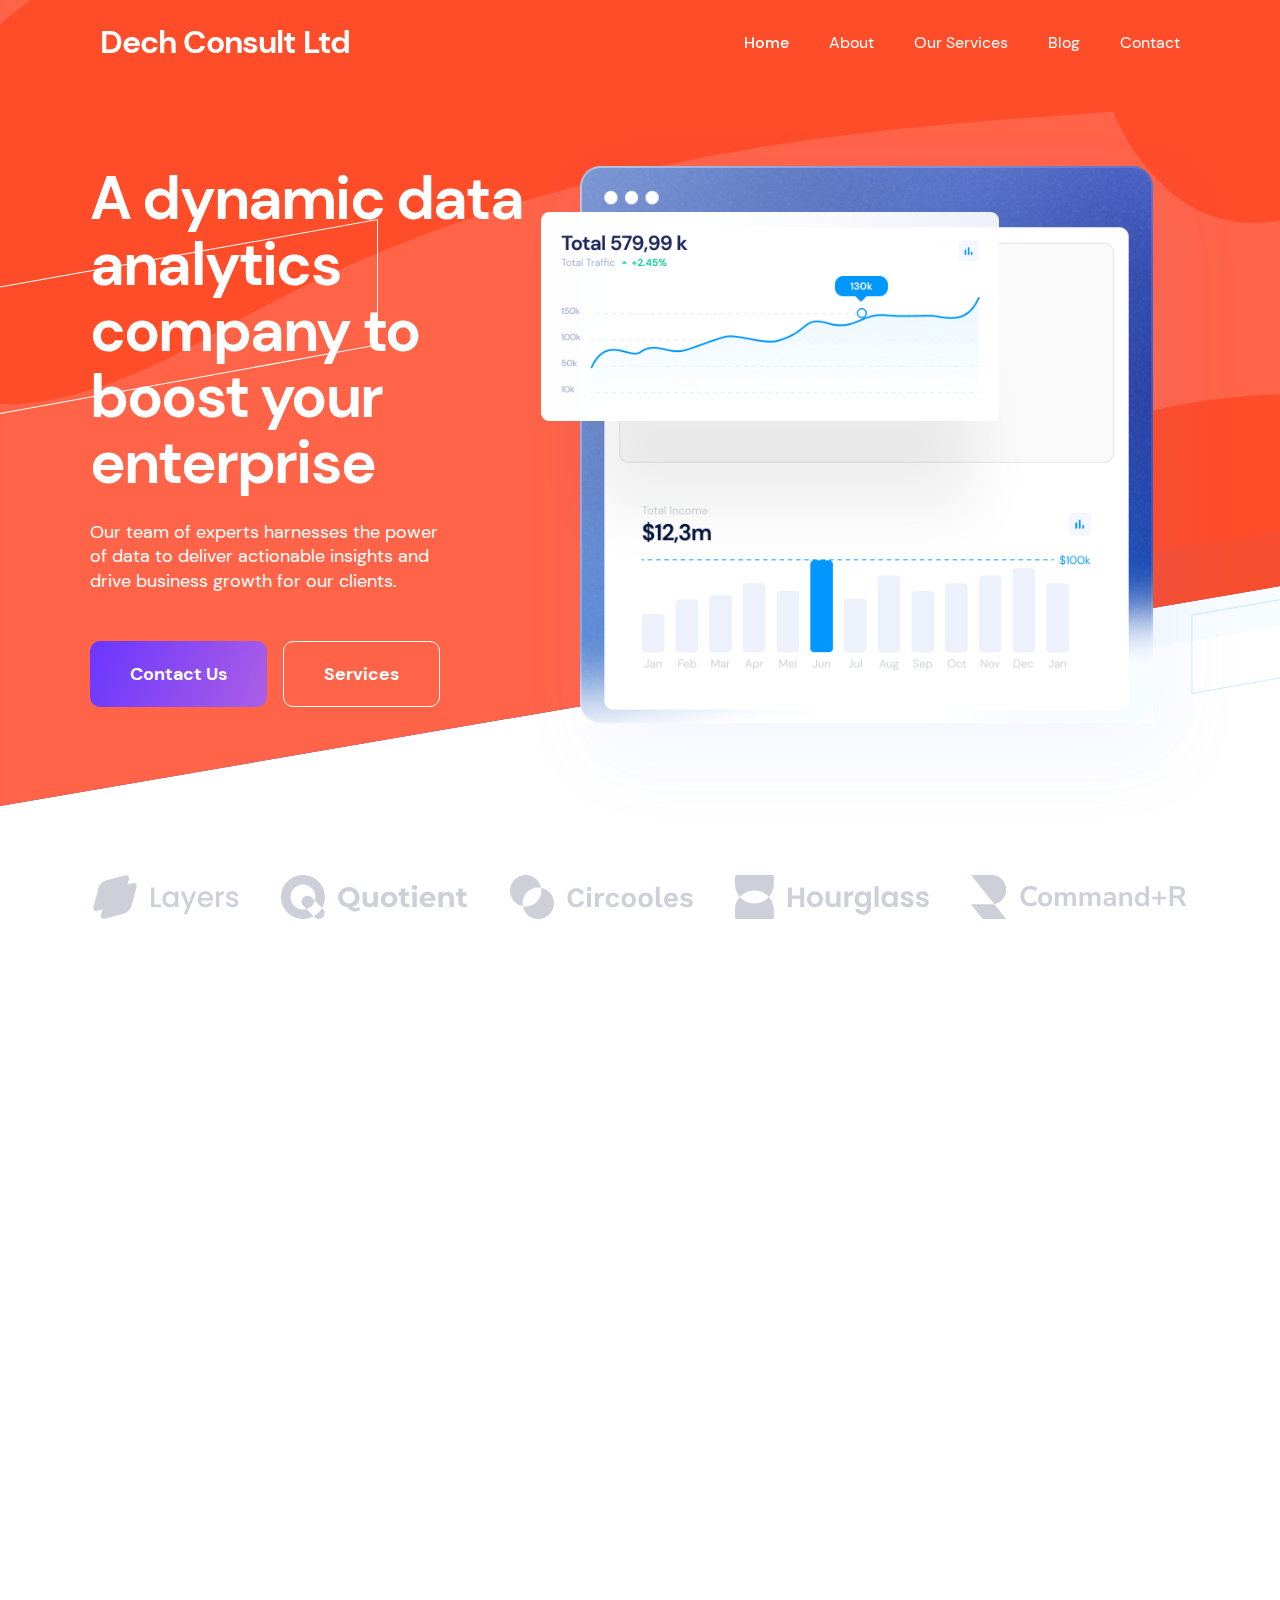
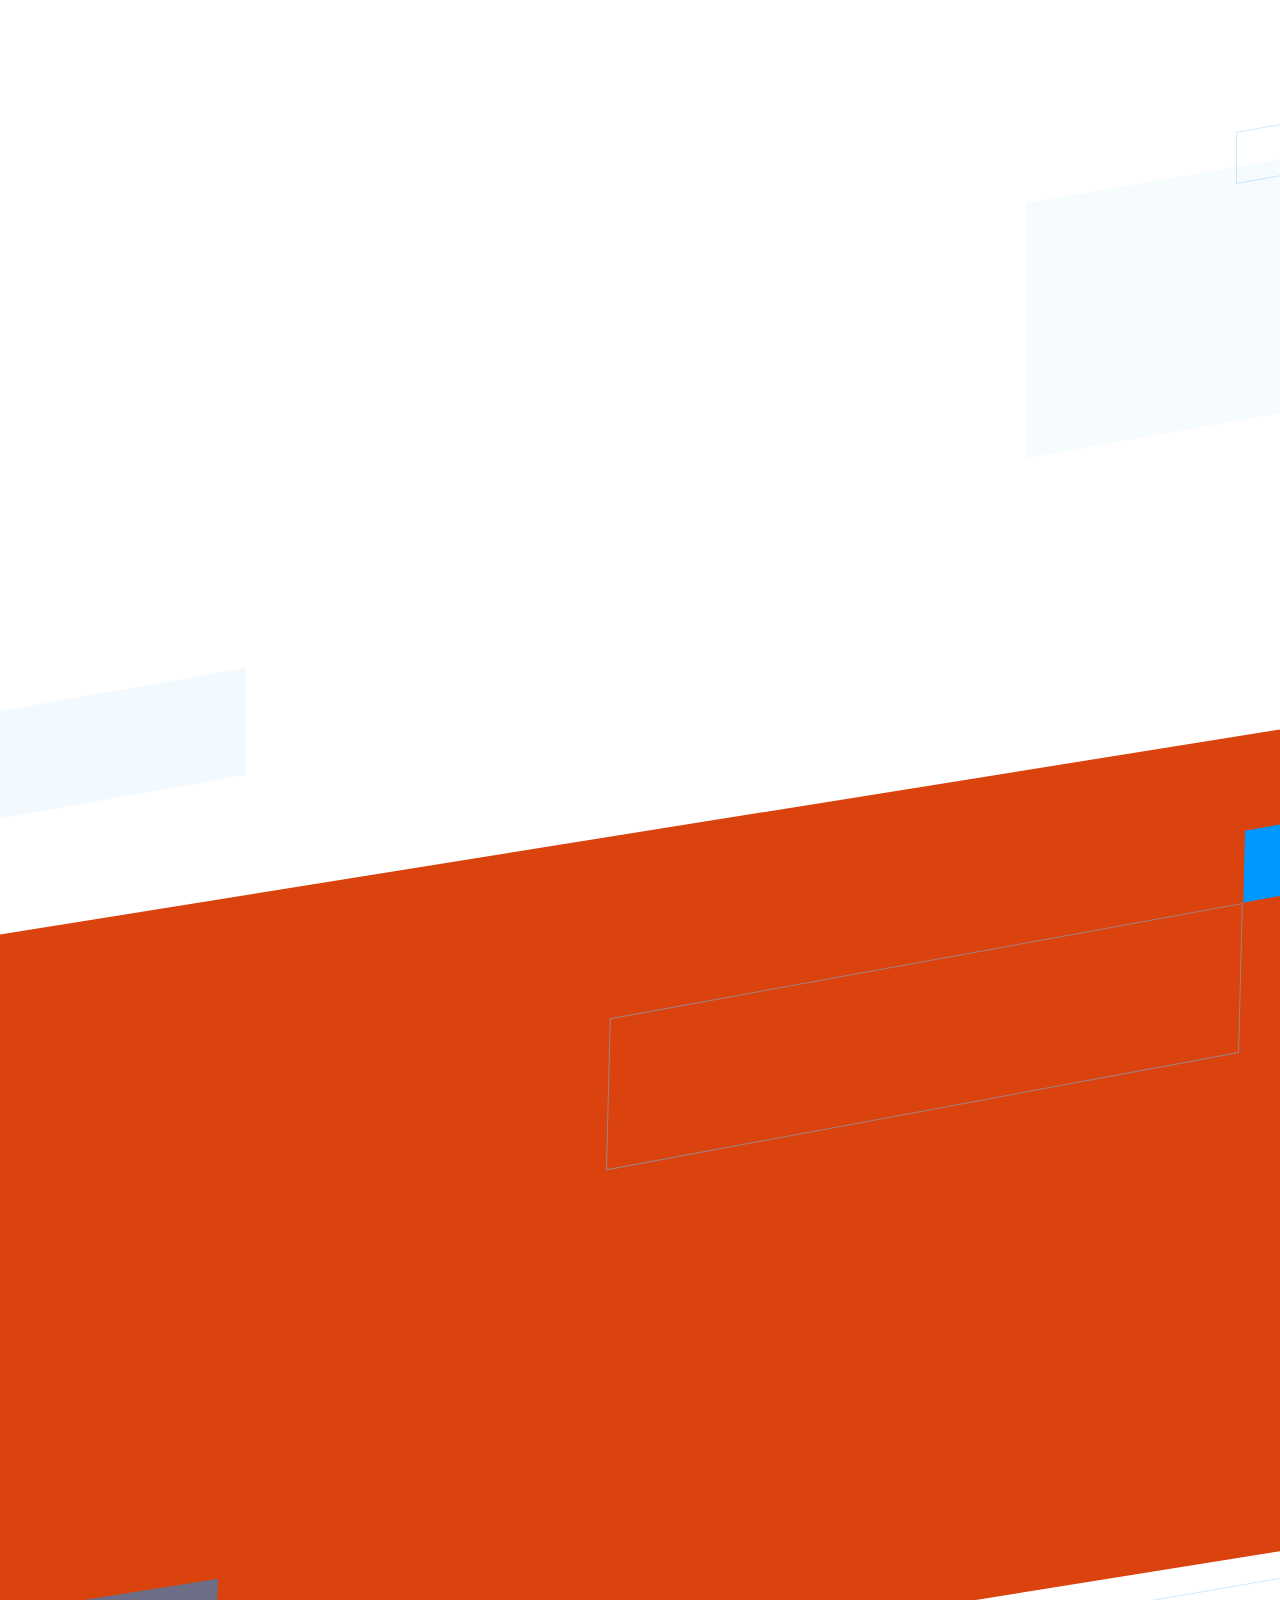
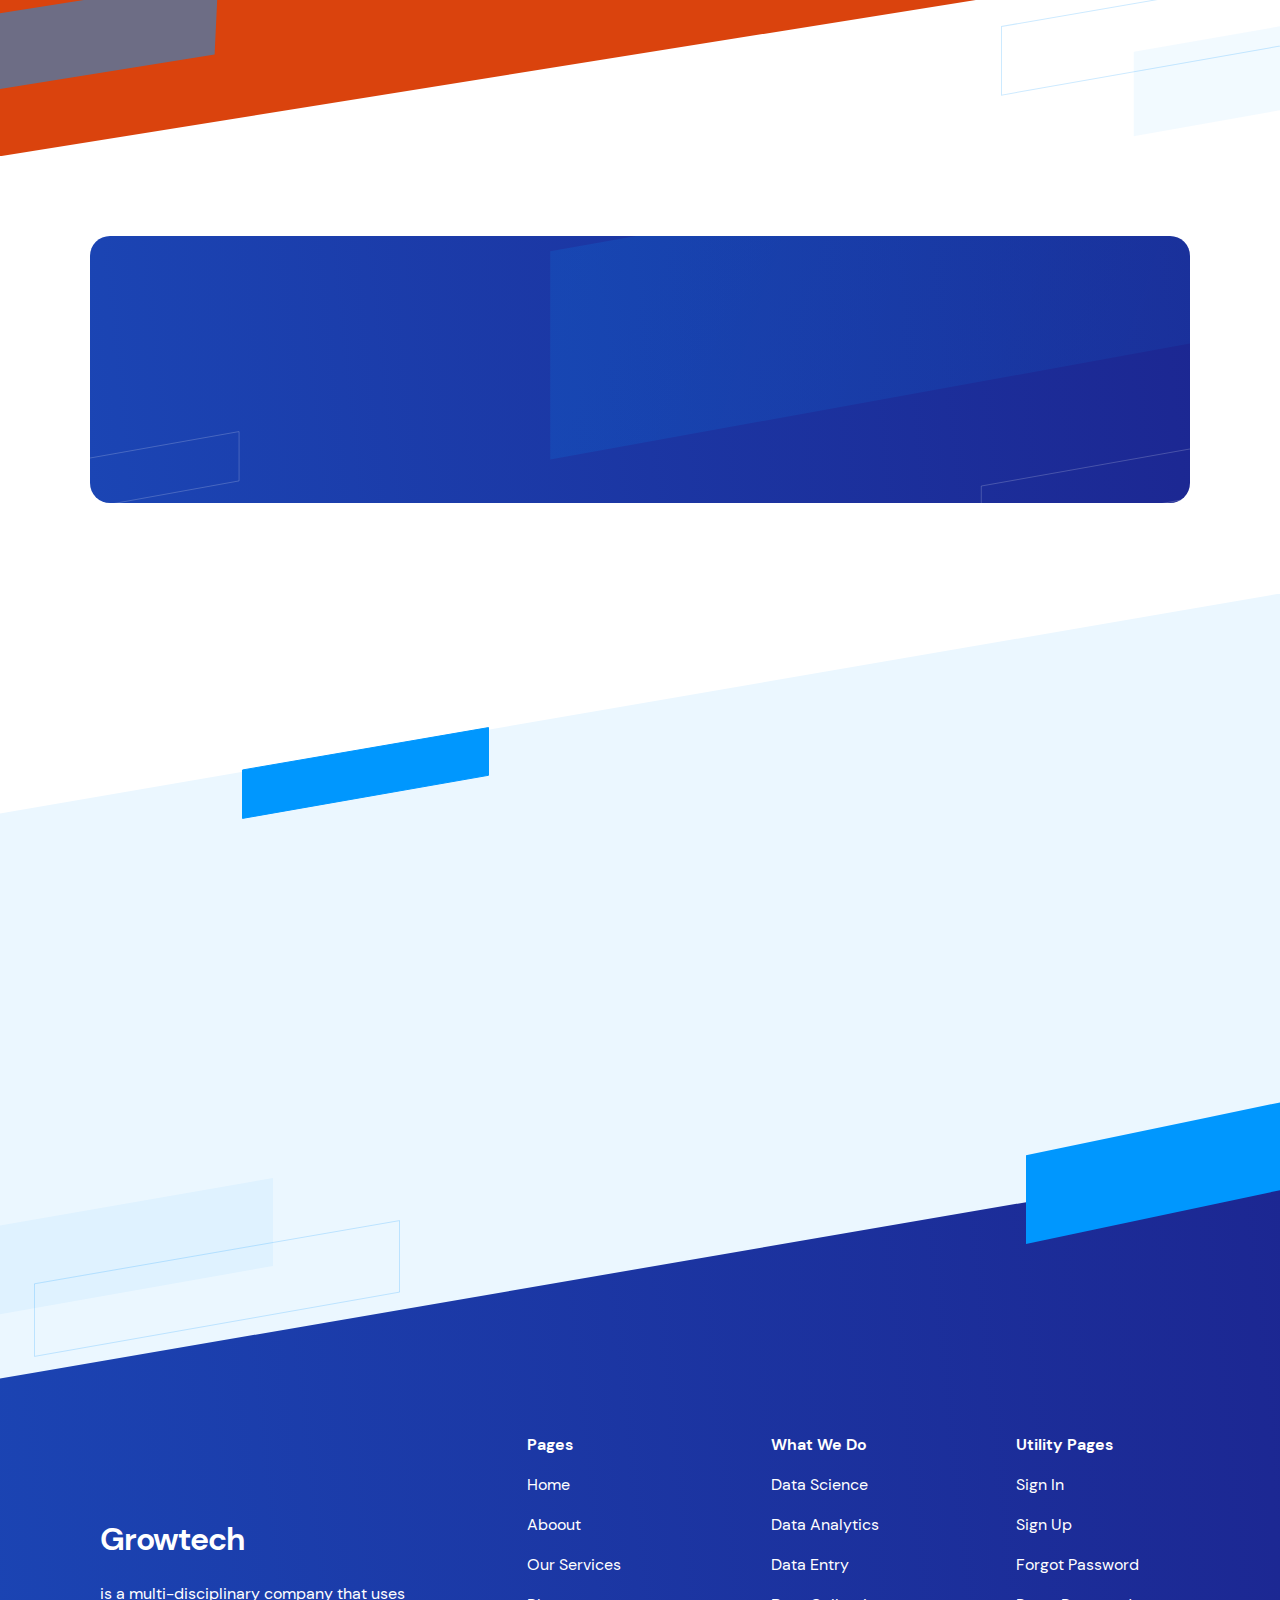
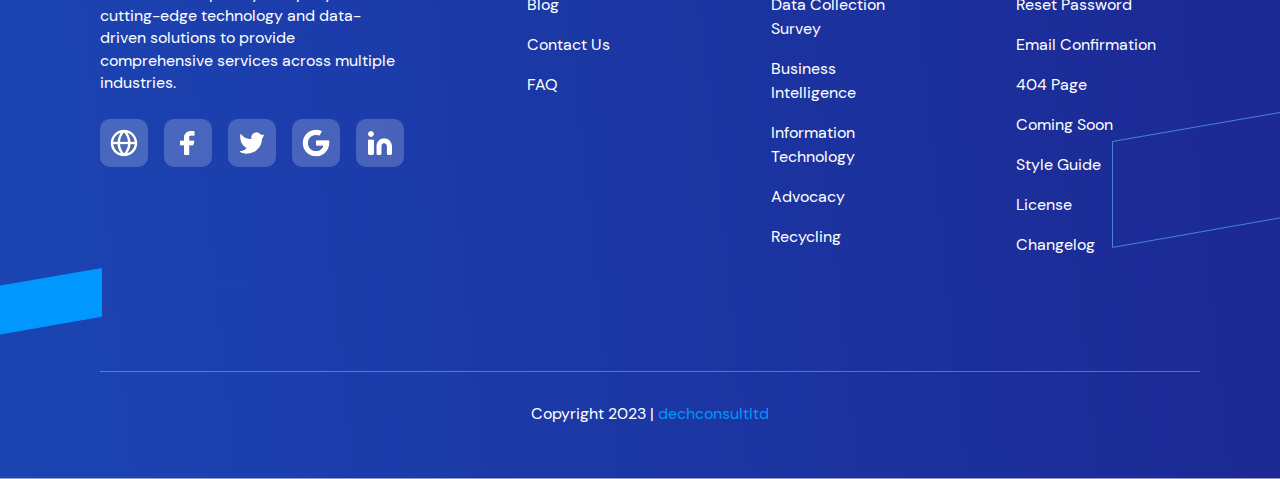
==== commit 02a1baa1: "updated" ====
--- a/index.html
+++ b/index.html
@@ -6,9 +6,6 @@
     <meta http-equiv="X-UA-Compatible" content="IE=edge" />
     <meta name="viewport" content="width=device-width,initial-scale=1" />
     <title>Home - Dech Consult Ltd</title>
-    <meta content="Home V2 | Growtech - Tech &amp; SaaS HTML Template" property="og:title" />
-    <meta content="Home V2 | Growtech - Tech &amp; SaaS HTML Template" property="twitter:title" />
-    <meta name="description" content="Tech &amp; SaaS HTML Template" />
     <link href="assets/media/images/public/favicon-growtech.svg" rel="shortcut icon" type="image/x-icon" />
     <link href="assets/css/styles.bundle.css" rel="stylesheet" />
     <link href="assets/css/pages/home-v2.css" rel="stylesheet" />
@@ -18,7 +15,7 @@
     <header class="navbar js-navbar">
         <div class="container">
             <div class="navbar__title"><a href="#">
-                    <h3>Growtech</h3>
+                    <h3>Dech Consult Ltd</h3>
                 </a></div>
             <div class="navbar__links">
                 <a class="navbar__links__link active" href="./index.html">home</a>
--- a/assets/css/pages/home-v2.css
+++ b/assets/css/pages/home-v2.css
@@ -1,6 +1,1932 @@
-@font-face{font-family:DMSans Regular;src:url(../../media/fonts/DMSans-Regular.ttf)}@font-face{font-family:DMSans Medium;src:url(../../media/fonts/DMSans-Medium.ttf)}@font-face{font-family:DMSans Bold;src:url(../../media/fonts/DMSans-Bold.ttf)}/*!
+@font-face {
+    font-family: DMSans Regular;
+    src: url(../../media/fonts/DMSans-Regular.ttf)
+}
+
+@font-face {
+    font-family: DMSans Medium;
+    src: url(../../media/fonts/DMSans-Medium.ttf)
+}
+
+@font-face {
+    font-family: DMSans Bold;
+    src: url(../../media/fonts/DMSans-Bold.ttf)
+}
+
+/*!
  * Bootstrap Reboot v5.2.3 (https://getbootstrap.com/)
  * Copyright 2011-2022 The Bootstrap Authors
  * Copyright 2011-2022 Twitter, Inc.
  * Licensed under MIT (https://github.com/twbs/bootstrap/blob/main/LICENSE)
- */:root{--bs-blue:#0d6efd;--bs-indigo:#6610f2;--bs-purple:#6f42c1;--bs-pink:#d63384;--bs-red:#dc3545;--bs-orange:#fd7e14;--bs-yellow:#ffc107;--bs-green:#198754;--bs-teal:#20c997;--bs-cyan:#0dcaf0;--bs-black:#000;--bs-white:#fff;--bs-gray:#6c757d;--bs-gray-dark:#343a40;--bs-gray-100:#f8f9fa;--bs-gray-200:#e9ecef;--bs-gray-300:#dee2e6;--bs-gray-400:#ced4da;--bs-gray-500:#adb5bd;--bs-gray-600:#6c757d;--bs-gray-700:#495057;--bs-gray-800:#343a40;--bs-gray-900:#212529;--bs-primary:#0d6efd;--bs-secondary:#6c757d;--bs-success:#198754;--bs-info:#0dcaf0;--bs-warning:#ffc107;--bs-danger:#dc3545;--bs-light:#f8f9fa;--bs-dark:#212529;--bs-primary-rgb:13,110,253;--bs-secondary-rgb:108,117,125;--bs-success-rgb:25,135,84;--bs-info-rgb:13,202,240;--bs-warning-rgb:255,193,7;--bs-danger-rgb:220,53,69;--bs-light-rgb:248,249,250;--bs-dark-rgb:33,37,41;--bs-white-rgb:255,255,255;--bs-black-rgb:0,0,0;--bs-body-color-rgb:33,37,41;--bs-body-bg-rgb:255,255,255;--bs-font-sans-serif:system-ui,-apple-system,"Segoe UI",Roboto,"Helvetica Neue","Noto Sans","Liberation Sans",Arial,sans-serif,"Apple Color Emoji","Segoe UI Emoji","Segoe UI Symbol","Noto Color Emoji";--bs-font-monospace:SFMono-Regular,Menlo,Monaco,Consolas,"Liberation Mono","Courier New",monospace;--bs-gradient:linear-gradient(180deg,hsla(0,0%,100%,.15),hsla(0,0%,100%,0));--bs-body-font-family:var(--bs-font-sans-serif);--bs-body-font-size:1rem;--bs-body-font-weight:400;--bs-body-line-height:1.5;--bs-body-color:#212529;--bs-body-bg:#fff;--bs-border-width:1px;--bs-border-style:solid;--bs-border-color:#dee2e6;--bs-border-color-translucent:rgba(0,0,0,.175);--bs-border-radius:0.375rem;--bs-border-radius-sm:0.25rem;--bs-border-radius-lg:0.5rem;--bs-border-radius-xl:1rem;--bs-border-radius-2xl:2rem;--bs-border-radius-pill:50rem;--bs-link-color:#0d6efd;--bs-link-hover-color:#0a58ca;--bs-code-color:#d63384;--bs-highlight-bg:#fff3cd}*,:after,:before{box-sizing:border-box}@media(prefers-reduced-motion:no-preference){:root{scroll-behavior:smooth}}body{-webkit-text-size-adjust:100%;-webkit-tap-highlight-color:rgba(0,0,0,0);background-color:var(--bs-body-bg);color:var(--bs-body-color);font-family:var(--bs-body-font-family);font-size:var(--bs-body-font-size);font-weight:var(--bs-body-font-weight);line-height:var(--bs-body-line-height);margin:0;text-align:var(--bs-body-text-align)}hr{border:0;border-top:1px solid;color:inherit;margin:1rem 0;opacity:.25}h1,h2,h3,h4,h5,h6{font-weight:500;line-height:1.2;margin-bottom:.5rem;margin-top:0}h1{font-size:calc(1.375rem + 1.5vw)}@media(min-width:1200px){h1{font-size:2.5rem}}h2{font-size:calc(1.325rem + .9vw)}@media(min-width:1200px){h2{font-size:2rem}}h3{font-size:calc(1.3rem + .6vw)}@media(min-width:1200px){h3{font-size:1.75rem}}h4{font-size:calc(1.275rem + .3vw)}@media(min-width:1200px){h4{font-size:1.5rem}}h5{font-size:1.25rem}h6{font-size:1rem}p{margin-bottom:1rem;margin-top:0}abbr[title]{cursor:help;-webkit-text-decoration:underline dotted;text-decoration:underline dotted;-webkit-text-decoration-skip-ink:none;text-decoration-skip-ink:none}address{font-style:normal;line-height:inherit;margin-bottom:1rem}ol,ul{padding-left:2rem}dl,ol,ul{margin-bottom:1rem;margin-top:0}ol ol,ol ul,ul ol,ul ul{margin-bottom:0}dt{font-weight:700}dd{margin-bottom:.5rem;margin-left:0}blockquote{margin:0 0 1rem}b,strong{font-weight:bolder}small{font-size:.875em}mark{background-color:var(--bs-highlight-bg);padding:.1875em}sub,sup{font-size:.75em;line-height:0;position:relative;vertical-align:baseline}sub{bottom:-.25em}sup{top:-.5em}a{color:var(--bs-link-color);text-decoration:underline}a:hover{color:var(--bs-link-hover-color)}a:not([href]):not([class]),a:not([href]):not([class]):hover{color:inherit;text-decoration:none}code,kbd,pre,samp{font-family:var(--bs-font-monospace);font-size:1em}pre{display:block;font-size:.875em;margin-bottom:1rem;margin-top:0;overflow:auto}pre code{color:inherit;font-size:inherit;word-break:normal}code{word-wrap:break-word;color:var(--bs-code-color);font-size:.875em}a>code{color:inherit}kbd{background-color:var(--bs-body-color);border-radius:.25rem;color:var(--bs-body-bg);font-size:.875em;padding:.1875rem .375rem}kbd kbd{font-size:1em;padding:0}figure{margin:0 0 1rem}img,svg{vertical-align:middle}table{border-collapse:collapse;caption-side:bottom}caption{color:#6c757d;padding-bottom:.5rem;padding-top:.5rem;text-align:left}th{text-align:inherit;text-align:-webkit-match-parent}tbody,td,tfoot,th,thead,tr{border:0 solid;border-color:inherit}label{display:inline-block}button{border-radius:0}button:focus:not(:focus-visible){outline:0}button,input,optgroup,select,textarea{font-family:inherit;font-size:inherit;line-height:inherit;margin:0}button,select{text-transform:none}[role=button]{cursor:pointer}select{word-wrap:normal}select:disabled{opacity:1}[list]:not([type=date]):not([type=datetime-local]):not([type=month]):not([type=week]):not([type=time])::-webkit-calendar-picker-indicator{display:none!important}[type=button],[type=reset],[type=submit],button{-webkit-appearance:button}[type=button]:not(:disabled),[type=reset]:not(:disabled),[type=submit]:not(:disabled),button:not(:disabled){cursor:pointer}::-moz-focus-inner{border-style:none;padding:0}textarea{resize:vertical}fieldset{border:0;margin:0;min-width:0;padding:0}legend{float:left;font-size:calc(1.275rem + .3vw);line-height:inherit;margin-bottom:.5rem;padding:0;width:100%}@media(min-width:1200px){legend{font-size:1.5rem}}legend+*{clear:left}::-webkit-datetime-edit-day-field,::-webkit-datetime-edit-fields-wrapper,::-webkit-datetime-edit-hour-field,::-webkit-datetime-edit-minute,::-webkit-datetime-edit-month-field,::-webkit-datetime-edit-text,::-webkit-datetime-edit-year-field{padding:0}::-webkit-inner-spin-button{height:auto}[type=search]{-webkit-appearance:textfield;outline-offset:-2px}::-webkit-search-decoration{-webkit-appearance:none}::-webkit-color-swatch-wrapper{padding:0}::file-selector-button{-webkit-appearance:button;font:inherit}output{display:inline-block}iframe{border:0}summary{cursor:pointer;display:list-item}progress{vertical-align:baseline}[hidden]{display:none!important}*{box-sizing:border-box}html{overflow-x:hidden}.unhide-x{overflow-x:unset}body{color:#68718b;font-family:DMSans Regular;margin:0 auto;overflow-x:hidden;padding:0}h1,h2,h3,h4,p{margin:0}h1{font-family:DMSans Bold;font-size:3.75rem;letter-spacing:-.03em;line-height:1.1}@media(max-width:575.98px){h1{font-size:2.5rem;line-height:1.1}}h2{font-family:DMSans Bold;font-size:3rem;letter-spacing:-.03em;line-height:1.05}@media(max-width:575.98px){h2{font-size:2rem;line-height:1}}h3{font-family:DMSans Bold;font-size:2rem;letter-spacing:-.03em;line-height:1.1}@media(max-width:575.98px){h3{font-size:1.5rem;line-height:1.1}}h4{font-family:DMSans Bold;font-size:1.5rem;letter-spacing:-.03em;line-height:1.05}@media(max-width:575.98px){h4{font-size:1.25rem;line-height:1.1}}a{text-decoration:none}.ornament,.pattern{pointer-events:none}.text-xl-bold{font-family:DMSans Bold}.text-xl-bold,.text-xl-medium{font-size:1.5rem;letter-spacing:-.03em;line-height:1.1}.text-xl-medium{font-family:DMSans Medium}.text-xl-regular{font-family:DMSans Regular;font-size:1.5rem;letter-spacing:-.03em;line-height:1.1}.text-l-bold{font-family:DMSans Bold}.text-l-bold,.text-l-regular{font-size:1.125rem;line-height:1.35}.text-l-regular{font-family:DMSans Regular}.text-m-bold{font-family:DMSans Bold}.text-m-bold,.text-m-medium{font-size:1rem;line-height:1.4}.text-m-medium{font-family:DMSans Medium}.text-m-regular{font-family:DMSans Regular;font-size:1rem;line-height:1.4}.text-s-bold{font-family:DMSans Bold}.text-s-bold,.text-s-medium{font-size:.875rem;line-height:1.4}.text-s-medium{font-family:DMSans Medium}.text-s-regular{font-family:DMSans Regular;font-size:.875rem;line-height:1.4}.text-xs-bold{font-family:DMSans Bold}.text-xs-bold,.text-xs-regular{font-size:.75rem;line-height:auto}.text-xs-regular{font-family:DMSans Regular}@keyframes slideToRight{0%{opacity:0;transform:translateX(-100px)}to{opacity:1;transform:translateX(0)}}@keyframes slideToLeft{0%{opacity:0;transform:translateX(100px)}to{opacity:1;transform:translateX(0)}}@keyframes slideToTop{0%{opacity:0;transform:translateY(100px)}to{opacity:1;transform:translateY(0)}}@keyframes continousUp{0%{transform:translateY(0)}to{transform:translateY(-100%)}}.home--logo{padding:80px 0;position:relative}@media(max-width:1199.98px){.home--logo{padding:40px 0}}.home__logo{align-items:center;display:flex;flex-wrap:wrap;gap:42px;justify-content:center;position:relative;width:100%}@media(max-width:767.98px){.home__logo{gap:15px}.home__logo img:last-child{display:none}}@media(max-width:575.98px){.home__logo{grid-column-gap:15px;grid-row-gap:20px;align-items:center;justify-content:center}}@media(max-width:375.98px){.home__logo{gap:0}.home__logo img{margin:0 -20px;transform:scale(.6)}}@media(max-width:319.98px){.home__logo img{margin:0 -27px}}.home__btn-3{margin-left:auto;margin-right:auto;margin-top:48px}.home--why-growtech{padding:80px 0;position:relative;width:100%}@media(max-width:1199.98px){.home--why-growtech{padding:80px 20px}}.home--why-growtech h2{color:#14358a;margin-left:auto;margin-right:auto;max-width:576px;text-align:center}.home__content-why{display:flex;gap:30px;height:597px;margin-top:83px;position:relative}@media(max-width:1199.98px){.home__content-why{align-items:center;justify-content:center;margin-top:23px}}@media(max-width:991.98px){.home__content-why{height:100%}}@media(max-width:767.98px){.home__content-why{flex-direction:column;gap:64px}}.home--feature{padding:80px 0;position:relative;width:100%}.home--feature h2{color:#14358a;margin-left:auto;margin-right:auto;max-width:733px;text-align:center}@media(max-width:991.98px){.home--feature{padding:80px 20px}}.home__feature{display:flex;height:406px;justify-content:space-between;position:relative;width:100%}@media(max-width:991.98px){.home__feature{flex-direction:column-reverse;gap:50px;height:auto}.home__feature:nth-child(2){flex-direction:column}}.home__feature__detail{display:flex;flex-direction:column;padding-top:70px;position:relative;width:45%}@media(max-width:1199.98px){.home__feature__detail{padding-top:0}}@media(max-width:991.98px){.home__feature__detail{align-items:center;justify-content:center;text-align:center;width:100%}}.home__feature__detail .icon-large{margin-bottom:24px}.home__feature__detail__gap{align-items:center;display:flex;gap:24px;position:relative}@media(max-width:991.98px){.home__feature__detail__gap{align-items:center;flex-direction:column;justify-content:center;text-align:center;width:100%}}.home__feature__detail__gap .icon-large{margin-bottom:0}.home__feature__detail h2{color:#fff;margin-top:93px;max-width:335px}@media(max-width:991.98px){.home__feature__detail h2{margin-top:0}}.home__feature__detail h3{color:#006fba;text-transform:capitalize}.home__feature__detail p.text-m-regular{color:#68718b;margin-top:14px}.home__feature__detail p.text-m-regular.text{color:#cdd0d8;margin-top:14px;max-width:382px}.home__feature__detail__btn{margin-top:48px;width:-moz-max-content;width:max-content}.home__feature__illustration{height:100%;position:relative;width:45%}@media(max-width:991.98px){.home__feature__illustration{height:300px;width:100%}}.home__feature__illustration img{height:100%;left:0;position:absolute;top:0;width:100%}.home__container-feature{display:flex;flex-direction:column;gap:90px;padding-top:64px;position:relative}@media(max-width:1199.98px){.home__container-feature{gap:48px}}.home--integrations{position:relative;width:100%}.home--integrations__bg{background-image:linear-gradient(84deg,#1b45b4,#1c2792);-webkit-clip-path:polygon(0 220px,100% 0,100% calc(100% - 220px),0 100%);clip-path:polygon(0 220px,100% 0,100% calc(100% - 220px),0 100%);height:100%;position:absolute;width:100%;z-index:-1}@media(max-width:991.98px){.home--integrations__bg{-webkit-clip-path:polygon(0 100px,100% 0,100% calc(100% - 100px),0 100%);clip-path:polygon(0 100px,100% 0,100% calc(100% - 100px),0 100%)}}@media(max-width:575.98px){.home--integrations__bg{-webkit-clip-path:polygon(0 50px,100% 0,100% calc(100% - 50px),0 100%);clip-path:polygon(0 50px,100% 0,100% calc(100% - 50px),0 100%)}}.home--integrations .pattern{aspect-ratio:1.68/1;background-image:url(../../media/images/patterns-and-ornaments/home-v2-ornament-integrations.svg);background-position:50%;background-repeat:no-repeat;background-size:cover;left:-209px;position:absolute;top:0;width:1760px}.home__integrations{margin-left:auto;margin-right:auto;padding:297px 0;position:relative}@media(max-width:1199.98px){.home__integrations{padding-top:190px 0}}.home__integrations__white{color:#fff;text-align:center}.home__integrations__blue{color:#14358a;text-align:center}@media(max-width:575.98px){.home__integrations__blue{margin-left:20px;margin-right:20px}}.home__integrations__sosmed{margin-top:64px}.home__integrations__sosmed,.home__integrations__sosmed--v3{display:flex;position:relative}@media(max-width:991.98px){.home__integrations__sosmed--v3{flex-direction:column-reverse}}@media(max-width:575.98px){.home__integrations__sosmed--v3{padding:0 20px}}@media(max-width:991.98px){.home__integrations__sosmed{flex-direction:column}}@media(max-width:575.98px){.home__integrations__sosmed{padding:0 20px}}.home__integrations__sosmed .gap{gap:7px}@media(max-width:1199.98px){.home__integrations__sosmed .gap{gap:40px}}@media(max-width:991.98px){.home__integrations__sosmed .gap-warp{flex-wrap:wrap;gap:40px}}.home--article{padding:5rem 0;position:relative;width:100%}@media(max-width:767.98px){.home--article{padding:4rem 0}}@media(max-width:575.98px){.home--article{padding-inline:1.25rem}}.home__article{display:flex;flex-direction:column;position:relative}.home__article__blue{align-self:center;color:#14358a;max-width:770px;text-align:center}.home__article__sosmed{margin-top:64px}.home__article__sosmed,.home__article__sosmed--v3{display:flex;position:relative}@media(max-width:991.98px){.home__article__sosmed--v3{flex-direction:column-reverse}}@media(max-width:575.98px){.home__article__sosmed--v3{padding:0 20px}}@media(max-width:991.98px){.home__article__sosmed{flex-direction:column}}@media(max-width:575.98px){.home__article__sosmed{padding:0 20px}}.home__article__sosmed .gap{gap:7px}@media(max-width:1199.98px){.home__article__sosmed .gap{gap:40px}}@media(max-width:991.98px){.home__article__sosmed .gap-warp{flex-wrap:wrap;gap:40px}}.home__article .home__content-why--article1{display:flex;gap:24px;margin-top:64px;position:relative}@media(max-width:991.98px){.home__article .home__content-why--article1{flex-direction:column;height:100%}}.home__content-why__details{display:flex;flex:.5;flex-direction:column;gap:64px;position:relative}@media(max-width:991.98px){.home__content-why__details__detail{align-items:center;display:flex;flex-direction:column;justify-content:center;text-align:center}}.home__content-why__details__detail h4{color:#006fba;margin-top:24px;max-width:200px;text-transform:capitalize}.home__content-why__details__detail p.text-m-regular{color:#68718b;margin-top:10px;max-width:230px}.home__content-why__details__detail--article{align-items:center;display:flex;flex-direction:column;justify-content:center}@media(max-width:575.98px){.home__content-why__details__detail--article{padding:0 20px}}.home__content-why__details--article{display:flex;flex:.5;flex-direction:column;gap:24px;position:relative}.btn--home-v2-why{width:-moz-max-content;width:max-content}@media(max-width:767.98px){.btn--home-v2-why{width:100%}}@media(max-width:991.98px){.btn--home-v2-integ{width:100%}}.btn--home-v2-feature-carousel{margin:auto}.card--home-v2{left:5%;top:15%}.home-page-v2__heading{color:#14358a;max-width:650px}@media(max-width:991.98px){.home-page-v2__heading{text-align:center}}.home-v2 .home-v2-hero-section{position:relative}.home-v2 .home-v2-hero-section .home-v2-hero-ornament{aspect-ratio:2.65/1;background-image:url(../../media/images/patterns-and-ornaments/home-v2-ornament-hero.svg);background-position:50%;background-repeat:no-repeat;background-size:cover;position:absolute;right:0;top:50%;transform:translate(50%);width:512.5px}.home-v2 .home-v2-hero-section .container{display:flex;flex-direction:column;gap:0;padding-top:10.375rem}@media(max-width:991.98px){.home-v2 .home-v2-hero-section .container{gap:510px}}@media(max-width:575.98px){.home-v2 .home-v2-hero-section .container{gap:210px;padding-inline:1.25rem;padding-top:8.5rem}}@media(max-width:375.98px){.home-v2 .home-v2-hero-section .container{gap:147px}}.home-v2 .home-v2-hero-section .container .home-v2-hero-wrap{display:flex;flex-direction:row;height:auto;justify-content:flex-start;width:100%}@media(max-width:991.98px){.home-v2 .home-v2-hero-section .container .home-v2-hero-wrap{align-items:center;flex-direction:column;gap:48px;justify-content:center}}.home-v2 .home-v2-hero-section .container .home-v2-hero-wrap .home-v2-hero-text-container{align-items:flex-start;display:flex;flex-direction:column;gap:48px;width:41%}@media(max-width:991.98px){.home-v2 .home-v2-hero-section .container .home-v2-hero-wrap .home-v2-hero-text-container{align-items:center;text-align:center;width:100%}}.home-v2 .home-v2-hero-section .container .home-v2-hero-wrap .home-v2-hero-text-container .home-v2-hero-text{align-items:flex-start;color:#fff;display:flex;flex-direction:column;gap:24px}@media(max-width:991.98px){.home-v2 .home-v2-hero-section .container .home-v2-hero-wrap .home-v2-hero-text-container .home-v2-hero-text{align-items:center;text-align:center;width:100%}}.home-v2 .home-v2-hero-section .container .home-v2-hero-wrap .home-v2-hero-text-container .home-v2-hero-text__heading{max-width:454px}@media(max-width:991.98px){.home-v2 .home-v2-hero-section .container .home-v2-hero-wrap .home-v2-hero-text-container .home-v2-hero-text__heading{max-width:100%}}.home-v2 .home-v2-hero-section .container .home-v2-hero-wrap .home-v2-hero-text-container .home-v2-hero-text__para{max-width:366px}@media(max-width:991.98px){.home-v2 .home-v2-hero-section .container .home-v2-hero-wrap .home-v2-hero-text-container .home-v2-hero-text__para{max-width:100%}}.home-v2 .home-v2-hero-section .container .home-v2-hero-wrap .home-v2-hero-text-container .home-v2-hero-btn-container{display:flex;flex-direction:row;gap:16px;justify-content:center}@media(max-width:375.98px){.home-v2 .home-v2-hero-section .container .home-v2-hero-wrap .home-v2-hero-text-container .home-v2-hero-btn-container{flex-direction:column;width:100%}}.home-v2 .home-v2-hero-section .container .home-v2-hero-wrap .home-v2-hero-image-container{height:auto;position:relative;width:59%}@media(max-width:991.98px){.home-v2 .home-v2-hero-section .container .home-v2-hero-wrap .home-v2-hero-image-container{width:100%}}.home-v2 .home-v2-hero-section .container .home-v2-hero-wrap .home-v2-hero-image-container .home-v2-hero-image-graph{left:0;position:absolute;top:46px;width:84%;z-index:2}@media(max-width:991.98px){.home-v2 .home-v2-hero-section .container .home-v2-hero-wrap .home-v2-hero-image-container .home-v2-hero-image-graph{width:100%}}.home-v2 .home-v2-hero-section .container .home-v2-hero-wrap .home-v2-hero-image-container .home-v2-hero-image-graph img{aspect-ratio:2.19/1;box-shadow:14px 128px 60px -40px rgba(38,38,38,.08);width:84%}.home-v2 .home-v2-hero-section .container .home-v2-hero-wrap .home-v2-hero-image-container .home-v2-hero-image-graph-bg{position:absolute;right:0;top:0;width:94%}.home-v2 .home-v2-hero-section .container .home-v2-hero-wrap .home-v2-hero-image-container .home-v2-hero-image-graph-bg img{aspect-ratio:1.03/1;box-shadow:16px 32px 74px rgba(126,138,253,.08);width:94%}.home-v2 .home-v2-why-section .container{display:flex;flex-direction:column;gap:64px;padding:80px 0}@media(max-width:991.98px){.home-v2 .home-v2-why-section .container{align-items:center;gap:56px;padding:64px 0}}@media(max-width:575.98px){.home-v2 .home-v2-why-section .container{padding:64px 20px}}.home-v2 .home-v2-why-section .container .home-v2-why-header-wrap{align-items:center;display:flex;flex-direction:row;justify-content:space-between;width:100%}@media(max-width:991.98px){.home-v2 .home-v2-why-section .container .home-v2-why-header-wrap{gap:32px;justify-content:center}.home-v2 .home-v2-why-section .container .home-v2-why-btn{display:none}}.home-v2 .home-v2-why-section .container .home-v2-why-btn-tab{width:100%}@media(min-width:992px){.home-v2 .home-v2-why-section .container .home-v2-why-btn-tab{display:none}}.home-v2 .home-v2-why-section .container .home-v2-why-list-wrap{--bs-gutter-x:30.3px;--bs-gutter-y:0}@media(max-width:991.98px){.home-v2 .home-v2-why-section .container .home-v2-why-list-wrap{--bs-gutter-y:30.3px}}.home-v2 .home-v2-why-section .container .home-v2-why-list-wrap .home-v2-why-list-data{align-items:flex-start;display:flex;flex-direction:column;gap:24px}@media(max-width:991.98px){.home-v2 .home-v2-why-section .container .home-v2-why-list-wrap .home-v2-why-list-data{align-items:center}}.home-v2 .home-v2-why-section .container .home-v2-why-list-wrap .home-v2-why-list-data .home-v2-why-list-text{display:flex;flex-direction:column;gap:12px}@media(max-width:991.98px){.home-v2 .home-v2-why-section .container .home-v2-why-list-wrap .home-v2-why-list-data .home-v2-why-list-text{align-items:center;text-align:center}}.home-v2 .home-v2-why-section .container .home-v2-why-list-wrap .home-v2-why-list-data .home-v2-why-list-text__title{color:#006fba;max-width:159px}.home-v2 .home-v2-feature-section{position:relative;z-index:1}.home-v2 .home-v2-feature-section .home-v2-feature-ornament{aspect-ratio:2.92/1;background-image:url(../../media/images/patterns-and-ornaments/home-v2-ornament-feature.svg);background-position:50%;background-repeat:no-repeat;background-size:cover;left:-18rem;position:absolute;top:4rem;width:2581px;z-index:-1}.home-v2 .home-v2-feature-section .container{align-items:flex-start;display:flex;flex-direction:column;gap:64px;padding:80px 0}@media(max-width:991.98px){.home-v2 .home-v2-feature-section .container{align-items:center}}@media(max-width:575.98px){.home-v2 .home-v2-feature-section .container{margin-bottom:5rem;padding:64px 20px}}.home-v2 .home-v2-feature-section .container .home-v2-feature-content-wrap-desktop{align-items:center;display:flex;flex-direction:row;gap:86px;justify-content:center}@media(max-width:991.98px){.home-v2 .home-v2-feature-section .container .home-v2-feature-content-wrap-desktop{display:none}}.home-v2 .home-v2-feature-section .container .home-v2-feature-content-wrap-desktop .home-v2-accordion-wrap{width:50%}.home-v2 .home-v2-feature-section .container .home-v2-feature-content-wrap-desktop .home-v2-accordion-wrap .accordion .accordion-button{box-shadow:unset;color:#006fba}.home-v2 .home-v2-feature-section .container .home-v2-feature-content-wrap-desktop .home-v2-accordion-wrap .accordion .accordion-button:focus{box-shadow:unset}.home-v2 .home-v2-feature-section .container .home-v2-feature-content-wrap-desktop .home-v2-accordion-wrap .accordion .accordion-button:not(.collapsed){background-color:unset}.home-v2 .home-v2-feature-section .container .home-v2-feature-content-wrap-desktop .home-v2-accordion-wrap .accordion .accordion-button:after{background-image:url(../../media/images/icons/about-v1-slider.svg);background-position:50%;background-size:cover;height:40px;width:40px}.home-v2 .home-v2-feature-section .container .home-v2-feature-content-wrap-desktop .home-v2-accordion-wrap .accordion .accordion-button .home-v2-accordion-header-wrap{align-items:center;display:flex;flex-direction:row;gap:24px}.home-v2 .home-v2-feature-section .container .home-v2-feature-content-wrap-desktop .home-v2-accordion-wrap .accordion .accordion-body{align-items:flex-start;display:flex;flex-direction:column;gap:24px;padding:24px 20px}.home-v2 .home-v2-feature-section .container .home-v2-feature-content-wrap-desktop .home-v2-accordion-wrap .accordion .accordion-body .home-v2-feature-accordion-text-wrap{color:#68718b}.home-v2 .home-v2-feature-section .container .home-v2-feature-content-wrap-desktop .home-v2-feature-image{width:50%}.home-v2 .home-v2-feature-section .container .home-v2-feature-content-wrap-desktop .home-v2-feature-image__img{aspect-ratio:1.25/1;box-shadow:8px 24px 96px rgba(126,138,253,.08);width:100%}.home-v2 .home-v2-feature-section .container .home-v2-feature-content-wrap-tablet{align-self:center;width:100%}@media(min-width:992px){.home-v2 .home-v2-feature-section .container .home-v2-feature-content-wrap-tablet{display:none}}.home-v2 .home-v2-feature-section .container .home-v2-feature-content-wrap-tablet .carousel-indicators{bottom:-48px;gap:12px;margin-bottom:0}.home-v2 .home-v2-feature-section .container .home-v2-feature-content-wrap-tablet .carousel-indicators button{background-clip:padding-box;background-color:#a8dbfe;border:0;border-radius:100%;box-sizing:content-box;cursor:pointer;flex:0 1 auto;height:12px;margin-left:3px;margin-right:3px;padding:0;text-indent:-999px;transition:all .6s ease;width:12px}.home-v2 .home-v2-feature-section .container .home-v2-feature-content-wrap-tablet .carousel-indicators button.active{background-color:#0097fe!important}.home-v2 .home-v2-feature-section .container .home-v2-feature-content-wrap-tablet .home-v2-feature-carousel-item .home-v2-feature-carousel-image{margin:auto;width:-moz-fit-content;width:fit-content}.home-v2 .home-v2-feature-section .container .home-v2-feature-content-wrap-tablet .home-v2-feature-carousel-item .home-v2-feature-carousel-image img{aspect-ratio:1.25/1;box-shadow:5.27px 15.8px 63.18px rgba(126,138,253,.08);width:100%}.home-v2 .home-v2-feature-section .container .home-v2-feature-content-wrap-tablet .home-v2-feature-carousel-item .home-v2-carousel-content-wrap{margin-top:36px}.home-v2 .home-v2-feature-section .container .home-v2-feature-content-wrap-tablet .home-v2-feature-carousel-item .home-v2-carousel-content-wrap .home-v2-carousel-icon{margin:auto auto 16px}.home-v2 .home-v2-feature-section .container .home-v2-feature-content-wrap-tablet .home-v2-feature-carousel-item .home-v2-carousel-content-wrap .home-v2-carousel-text-container{text-align:center}.home-v2 .home-v2-feature-section .container .home-v2-feature-content-wrap-tablet .home-v2-feature-carousel-item .home-v2-carousel-content-wrap .home-v2-carousel-text-container h4{color:#006fba}.home-v2 .home-v2-feature-section .container .home-v2-feature-content-wrap-tablet .home-v2-feature-carousel-item .home-v2-carousel-content-wrap .home-v2-carousel-text-container .home-v2-feature-carousel-text-wrap{-webkit-box-orient:vertical;-webkit-line-clamp:3;display:-webkit-box;margin:8px auto auto;max-width:335px;overflow:hidden;text-overflow:ellipsis}.home-v2 .home-v2-feature-section .container .home-v2-feature-content-wrap-tablet .home-v2-feature-carousel-item .home-v2-carousel-content-wrap .home-v2-feature-carousel-button-wrap{margin-top:24px}.home-v2 .home-v2-integ-section{position:relative;z-index:1}.home-v2 .home-v2-integ-section .home-v2-integ-bg{background-image:linear-gradient(84deg,#1b45b4,#1c2792);-webkit-clip-path:polygon(0 205px,100% 0,100% calc(100% - 205px),0 100%);clip-path:polygon(0 205px,100% 0,100% calc(100% - 205px),0 100%);height:100%;position:absolute;width:100%;z-index:-1}@media(max-width:767.98px){.home-v2 .home-v2-integ-section .home-v2-integ-bg{-webkit-clip-path:polygon(0 70px,100% 0,100% calc(100% - 70px),0 100%);clip-path:polygon(0 70px,100% 0,100% calc(100% - 70px),0 100%)}}.home-v2 .home-v2-integ-section .ornament{aspect-ratio:1.68/1;background-image:url(../../media/images/patterns-and-ornaments/home-v2-ornament-integrations.svg);background-position:50%;background-repeat:no-repeat;background-size:cover;left:-209px;position:absolute;top:0;width:1760px}.home-v2 .home-v2-integ-section .container{align-items:center;display:flex;flex-direction:row;gap:126px;padding:17.0625rem 0;position:relative}@media(max-width:991.98px){.home-v2 .home-v2-integ-section .container{flex-direction:column;gap:56px;text-align:center}}@media(max-width:767.98px){.home-v2 .home-v2-integ-section .container{padding:7.375rem 0 8.125rem}}@media(max-width:575.98px){.home-v2 .home-v2-integ-section .container{padding-inline:1.25rem}}@media(max-width:991.98px){.home-v2 .home-v2-integ-section .container .home-v2-integ-button-wrap{display:none}}@media(min-width:992px){.home-v2 .home-v2-integ-section .container .home-v2-integ-button-wrap-mobile{display:none}}.home-v2 .home-v2-integ-section .container .home-v2-integ-left{align-items:flex-start;display:flex;flex-direction:column;gap:48px}.home-v2 .home-v2-integ-section .container .home-v2-integ-left .home-v2-integ-text-wrap{color:#fff;display:flex;flex-direction:column;gap:24px}.home-v2 .home-v2-integ-section .container .home-v2-integ-right .home-v2-integ-card-wrap{align-items:center;display:flex;flex-direction:row;gap:24px;justify-content:center}@media(max-width:991.98px){.home-v2 .home-v2-integ-section .container .home-v2-integ-right .home-v2-integ-card-wrap{flex-direction:column}.home-v2 .home-v2-integ-section .container .home-v2-integ-right .home-v2-integ-card-wrap .home-v2-integ-card-right{width:50%}}@media(max-width:767.98px){.home-v2 .home-v2-integ-section .container .home-v2-integ-right .home-v2-integ-card-wrap .home-v2-integ-card-right{width:100%}}.home-v2 .home-v2-integ-section .container .home-v2-integ-right .home-v2-integ-card-wrap .home-v2-integ-card-left{display:flex;flex-direction:column;gap:24px}@media(max-width:991.98px){.home-v2 .home-v2-integ-section .container .home-v2-integ-right .home-v2-integ-card-wrap .home-v2-integ-card-left{flex-direction:row}}@media(max-width:767.98px){.home-v2 .home-v2-integ-section .container .home-v2-integ-right .home-v2-integ-card-wrap .home-v2-integ-card-left{flex-direction:column}}.home-v2 .home-v2-article-section .container{align-items:center;display:flex;flex-direction:column;gap:66px;padding:80px 0}@media(max-width:575.98px){.home-v2 .home-v2-article-section .container{padding:64px 20px}}.home-v2 .home-v2-article-section .container .home-v2-article-header-wrap{align-items:center;display:flex;flex-direction:row;justify-content:space-between;width:100%}@media(max-width:575.98px){.home-v2 .home-v2-article-section .container .home-v2-article-header-wrap{justify-content:center}}@media(max-width:767.98px){.home-v2 .home-v2-article-section .container .home-v2-article-btn{display:none}}@media(min-width:768px){.home-v2 .home-v2-article-section .container .home-v2-article-btn-mobile{display:none}}+ */
+:root {
+    --bs-blue: #0d6efd;
+    --bs-indigo: #6610f2;
+    --bs-purple: #6f42c1;
+    --bs-pink: #d63384;
+    --bs-red: #dc3545;
+    --bs-orange: #fd7e14;
+    --bs-yellow: #ffc107;
+    --bs-green: #198754;
+    --bs-teal: #20c997;
+    --bs-cyan: #0dcaf0;
+    --bs-black: #000;
+    --bs-white: #fff;
+    --bs-gray: #6c757d;
+    --bs-gray-dark: #343a40;
+    --bs-gray-100: #f8f9fa;
+    --bs-gray-200: #e9ecef;
+    --bs-gray-300: #dee2e6;
+    --bs-gray-400: #ced4da;
+    --bs-gray-500: #adb5bd;
+    --bs-gray-600: #6c757d;
+    --bs-gray-700: #495057;
+    --bs-gray-800: #343a40;
+    --bs-gray-900: #212529;
+    --bs-primary: #0d6efd;
+    --bs-secondary: #6c757d;
+    --bs-success: #198754;
+    --bs-info: #0dcaf0;
+    --bs-warning: #ffc107;
+    --bs-danger: #dc3545;
+    --bs-light: #f8f9fa;
+    --bs-dark: #212529;
+    --bs-primary-rgb: 13, 110, 253;
+    --bs-secondary-rgb: 108, 117, 125;
+    --bs-success-rgb: 25, 135, 84;
+    --bs-info-rgb: 13, 202, 240;
+    --bs-warning-rgb: 255, 193, 7;
+    --bs-danger-rgb: 220, 53, 69;
+    --bs-light-rgb: 248, 249, 250;
+    --bs-dark-rgb: 33, 37, 41;
+    --bs-white-rgb: 255, 255, 255;
+    --bs-black-rgb: 0, 0, 0;
+    --bs-body-color-rgb: 33, 37, 41;
+    --bs-body-bg-rgb: 255, 255, 255;
+    --bs-font-sans-serif: system-ui, -apple-system, "Segoe UI", Roboto, "Helvetica Neue", "Noto Sans", "Liberation Sans", Arial, sans-serif, "Apple Color Emoji", "Segoe UI Emoji", "Segoe UI Symbol", "Noto Color Emoji";
+    --bs-font-monospace: SFMono-Regular, Menlo, Monaco, Consolas, "Liberation Mono", "Courier New", monospace;
+    --bs-gradient: linear-gradient(180deg, hsla(0, 0%, 100%, .15), hsla(0, 0%, 100%, 0));
+    --bs-body-font-family: var(--bs-font-sans-serif);
+    --bs-body-font-size: 1rem;
+    --bs-body-font-weight: 400;
+    --bs-body-line-height: 1.5;
+    --bs-body-color: #212529;
+    --bs-body-bg: #fff;
+    --bs-border-width: 1px;
+    --bs-border-style: solid;
+    --bs-border-color: #dee2e6;
+    --bs-border-color-translucent: rgba(0, 0, 0, .175);
+    --bs-border-radius: 0.375rem;
+    --bs-border-radius-sm: 0.25rem;
+    --bs-border-radius-lg: 0.5rem;
+    --bs-border-radius-xl: 1rem;
+    --bs-border-radius-2xl: 2rem;
+    --bs-border-radius-pill: 50rem;
+    --bs-link-color: #0d6efd;
+    --bs-link-hover-color: #0a58ca;
+    --bs-code-color: #d63384;
+    --bs-highlight-bg: #fff3cd
+}
+
+*,
+:after,
+:before {
+    box-sizing: border-box
+}
+
+@media(prefers-reduced-motion:no-preference) {
+    :root {
+        scroll-behavior: smooth
+    }
+}
+
+body {
+    -webkit-text-size-adjust: 100%;
+    -webkit-tap-highlight-color: rgba(0, 0, 0, 0);
+    background-color: var(--bs-body-bg);
+    color: var(--bs-body-color);
+    font-family: var(--bs-body-font-family);
+    font-size: var(--bs-body-font-size);
+    font-weight: var(--bs-body-font-weight);
+    line-height: var(--bs-body-line-height);
+    margin: 0;
+    text-align: var(--bs-body-text-align)
+}
+
+hr {
+    border: 0;
+    border-top: 1px solid;
+    color: inherit;
+    margin: 1rem 0;
+    opacity: .25
+}
+
+h1,
+h2,
+h3,
+h4,
+h5,
+h6 {
+    font-weight: 500;
+    line-height: 1.2;
+    margin-bottom: .5rem;
+    margin-top: 0
+}
+
+h1 {
+    font-size: calc(1.375rem + 1.5vw)
+}
+
+@media(min-width:1200px) {
+    h1 {
+        font-size: 2.5rem
+    }
+}
+
+h2 {
+    font-size: calc(1.325rem + .9vw)
+}
+
+@media(min-width:1200px) {
+    h2 {
+        font-size: 2rem
+    }
+}
+
+h3 {
+    font-size: calc(1.3rem + .6vw)
+}
+
+@media(min-width:1200px) {
+    h3 {
+        font-size: 1.75rem
+    }
+}
+
+h4 {
+    font-size: calc(1.275rem + .3vw)
+}
+
+@media(min-width:1200px) {
+    h4 {
+        font-size: 1.5rem
+    }
+}
+
+h5 {
+    font-size: 1.25rem
+}
+
+h6 {
+    font-size: 1rem
+}
+
+p {
+    margin-bottom: 1rem;
+    margin-top: 0
+}
+
+abbr[title] {
+    cursor: help;
+    -webkit-text-decoration: underline dotted;
+    text-decoration: underline dotted;
+    -webkit-text-decoration-skip-ink: none;
+    text-decoration-skip-ink: none
+}
+
+address {
+    font-style: normal;
+    line-height: inherit;
+    margin-bottom: 1rem
+}
+
+ol,
+ul {
+    padding-left: 2rem
+}
+
+dl,
+ol,
+ul {
+    margin-bottom: 1rem;
+    margin-top: 0
+}
+
+ol ol,
+ol ul,
+ul ol,
+ul ul {
+    margin-bottom: 0
+}
+
+dt {
+    font-weight: 700
+}
+
+dd {
+    margin-bottom: .5rem;
+    margin-left: 0
+}
+
+blockquote {
+    margin: 0 0 1rem
+}
+
+b,
+strong {
+    font-weight: bolder
+}
+
+small {
+    font-size: .875em
+}
+
+mark {
+    background-color: var(--bs-highlight-bg);
+    padding: .1875em
+}
+
+sub,
+sup {
+    font-size: .75em;
+    line-height: 0;
+    position: relative;
+    vertical-align: baseline
+}
+
+sub {
+    bottom: -.25em
+}
+
+sup {
+    top: -.5em
+}
+
+a {
+    color: var(--bs-link-color);
+    text-decoration: underline
+}
+
+a:hover {
+    color: var(--bs-link-hover-color)
+}
+
+a:not([href]):not([class]),
+a:not([href]):not([class]):hover {
+    color: inherit;
+    text-decoration: none
+}
+
+code,
+kbd,
+pre,
+samp {
+    font-family: var(--bs-font-monospace);
+    font-size: 1em
+}
+
+pre {
+    display: block;
+    font-size: .875em;
+    margin-bottom: 1rem;
+    margin-top: 0;
+    overflow: auto
+}
+
+pre code {
+    color: inherit;
+    font-size: inherit;
+    word-break: normal
+}
+
+code {
+    word-wrap: break-word;
+    color: var(--bs-code-color);
+    font-size: .875em
+}
+
+a>code {
+    color: inherit
+}
+
+kbd {
+    background-color: var(--bs-body-color);
+    border-radius: .25rem;
+    color: var(--bs-body-bg);
+    font-size: .875em;
+    padding: .1875rem .375rem
+}
+
+kbd kbd {
+    font-size: 1em;
+    padding: 0
+}
+
+figure {
+    margin: 0 0 1rem
+}
+
+img,
+svg {
+    vertical-align: middle
+}
+
+table {
+    border-collapse: collapse;
+    caption-side: bottom
+}
+
+caption {
+    color: #6c757d;
+    padding-bottom: .5rem;
+    padding-top: .5rem;
+    text-align: left
+}
+
+th {
+    text-align: inherit;
+    text-align: -webkit-match-parent
+}
+
+tbody,
+td,
+tfoot,
+th,
+thead,
+tr {
+    border: 0 solid;
+    border-color: inherit
+}
+
+label {
+    display: inline-block
+}
+
+button {
+    border-radius: 0
+}
+
+button:focus:not(:focus-visible) {
+    outline: 0
+}
+
+button,
+input,
+optgroup,
+select,
+textarea {
+    font-family: inherit;
+    font-size: inherit;
+    line-height: inherit;
+    margin: 0
+}
+
+button,
+select {
+    text-transform: none
+}
+
+[role=button] {
+    cursor: pointer
+}
+
+select {
+    word-wrap: normal
+}
+
+select:disabled {
+    opacity: 1
+}
+
+[list]:not([type=date]):not([type=datetime-local]):not([type=month]):not([type=week]):not([type=time])::-webkit-calendar-picker-indicator {
+    display: none !important
+}
+
+[type=button],
+[type=reset],
+[type=submit],
+button {
+    -webkit-appearance: button
+}
+
+[type=button]:not(:disabled),
+[type=reset]:not(:disabled),
+[type=submit]:not(:disabled),
+button:not(:disabled) {
+    cursor: pointer
+}
+
+::-moz-focus-inner {
+    border-style: none;
+    padding: 0
+}
+
+textarea {
+    resize: vertical
+}
+
+fieldset {
+    border: 0;
+    margin: 0;
+    min-width: 0;
+    padding: 0
+}
+
+legend {
+    float: left;
+    font-size: calc(1.275rem + .3vw);
+    line-height: inherit;
+    margin-bottom: .5rem;
+    padding: 0;
+    width: 100%
+}
+
+@media(min-width:1200px) {
+    legend {
+        font-size: 1.5rem
+    }
+}
+
+legend+* {
+    clear: left
+}
+
+::-webkit-datetime-edit-day-field,
+::-webkit-datetime-edit-fields-wrapper,
+::-webkit-datetime-edit-hour-field,
+::-webkit-datetime-edit-minute,
+::-webkit-datetime-edit-month-field,
+::-webkit-datetime-edit-text,
+::-webkit-datetime-edit-year-field {
+    padding: 0
+}
+
+::-webkit-inner-spin-button {
+    height: auto
+}
+
+[type=search] {
+    -webkit-appearance: textfield;
+    outline-offset: -2px
+}
+
+::-webkit-search-decoration {
+    -webkit-appearance: none
+}
+
+::-webkit-color-swatch-wrapper {
+    padding: 0
+}
+
+::file-selector-button {
+    -webkit-appearance: button;
+    font: inherit
+}
+
+output {
+    display: inline-block
+}
+
+iframe {
+    border: 0
+}
+
+summary {
+    cursor: pointer;
+    display: list-item
+}
+
+progress {
+    vertical-align: baseline
+}
+
+[hidden] {
+    display: none !important
+}
+
+* {
+    box-sizing: border-box
+}
+
+html {
+    overflow-x: hidden
+}
+
+.unhide-x {
+    overflow-x: unset
+}
+
+body {
+    color: #68718b;
+    font-family: DMSans Regular;
+    margin: 0 auto;
+    overflow-x: hidden;
+    padding: 0
+}
+
+h1,
+h2,
+h3,
+h4,
+p {
+    margin: 0
+}
+
+h1 {
+    font-family: DMSans Bold;
+    font-size: 3.75rem;
+    letter-spacing: -.03em;
+    line-height: 1.1
+}
+
+@media(max-width:575.98px) {
+    h1 {
+        font-size: 2.5rem;
+        line-height: 1.1
+    }
+}
+
+h2 {
+    font-family: DMSans Bold;
+    font-size: 3rem;
+    letter-spacing: -.03em;
+    line-height: 1.05
+}
+
+@media(max-width:575.98px) {
+    h2 {
+        font-size: 2rem;
+        line-height: 1
+    }
+}
+
+h3 {
+    font-family: DMSans Bold;
+    font-size: 2rem;
+    letter-spacing: -.03em;
+    line-height: 1.1
+}
+
+@media(max-width:575.98px) {
+    h3 {
+        font-size: 1.5rem;
+        line-height: 1.1
+    }
+}
+
+h4 {
+    font-family: DMSans Bold;
+    font-size: 1.5rem;
+    letter-spacing: -.03em;
+    line-height: 1.05
+}
+
+@media(max-width:575.98px) {
+    h4 {
+        font-size: 1.25rem;
+        line-height: 1.1
+    }
+}
+
+a {
+    text-decoration: none
+}
+
+.ornament,
+.pattern {
+    pointer-events: none
+}
+
+.text-xl-bold {
+    font-family: DMSans Bold
+}
+
+.text-xl-bold,
+.text-xl-medium {
+    font-size: 1.5rem;
+    letter-spacing: -.03em;
+    line-height: 1.1
+}
+
+.text-xl-medium {
+    font-family: DMSans Medium
+}
+
+.text-xl-regular {
+    font-family: DMSans Regular;
+    font-size: 1.5rem;
+    letter-spacing: -.03em;
+    line-height: 1.1
+}
+
+.text-l-bold {
+    font-family: DMSans Bold
+}
+
+.text-l-bold,
+.text-l-regular {
+    font-size: 1.125rem;
+    line-height: 1.35
+}
+
+.text-l-regular {
+    font-family: DMSans Regular
+}
+
+.text-m-bold {
+    font-family: DMSans Bold
+}
+
+.text-m-bold,
+.text-m-medium {
+    font-size: 1rem;
+    line-height: 1.4
+}
+
+.text-m-medium {
+    font-family: DMSans Medium
+}
+
+.text-m-regular {
+    font-family: DMSans Regular;
+    font-size: 1rem;
+    line-height: 1.4
+}
+
+.text-s-bold {
+    font-family: DMSans Bold
+}
+
+.text-s-bold,
+.text-s-medium {
+    font-size: .875rem;
+    line-height: 1.4
+}
+
+.text-s-medium {
+    font-family: DMSans Medium
+}
+
+.text-s-regular {
+    font-family: DMSans Regular;
+    font-size: .875rem;
+    line-height: 1.4
+}
+
+.text-xs-bold {
+    font-family: DMSans Bold
+}
+
+.text-xs-bold,
+.text-xs-regular {
+    font-size: .75rem;
+    line-height: auto
+}
+
+.text-xs-regular {
+    font-family: DMSans Regular
+}
+
+@keyframes slideToRight {
+    0% {
+        opacity: 0;
+        transform: translateX(-100px)
+    }
+
+    to {
+        opacity: 1;
+        transform: translateX(0)
+    }
+}
+
+@keyframes slideToLeft {
+    0% {
+        opacity: 0;
+        transform: translateX(100px)
+    }
+
+    to {
+        opacity: 1;
+        transform: translateX(0)
+    }
+}
+
+@keyframes slideToTop {
+    0% {
+        opacity: 0;
+        transform: translateY(100px)
+    }
+
+    to {
+        opacity: 1;
+        transform: translateY(0)
+    }
+}
+
+@keyframes continousUp {
+    0% {
+        transform: translateY(0)
+    }
+
+    to {
+        transform: translateY(-100%)
+    }
+}
+
+.home--logo {
+    padding: 80px 0;
+    position: relative
+}
+
+@media(max-width:1199.98px) {
+    .home--logo {
+        padding: 40px 0
+    }
+}
+
+.home__logo {
+    align-items: center;
+    display: flex;
+    flex-wrap: wrap;
+    gap: 42px;
+    justify-content: center;
+    position: relative;
+    width: 100%
+}
+
+@media(max-width:767.98px) {
+    .home__logo {
+        gap: 15px
+    }
+
+    .home__logo img:last-child {
+        display: none
+    }
+}
+
+@media(max-width:575.98px) {
+    .home__logo {
+        grid-column-gap: 15px;
+        grid-row-gap: 20px;
+        align-items: center;
+        justify-content: center
+    }
+}
+
+@media(max-width:375.98px) {
+    .home__logo {
+        gap: 0
+    }
+
+    .home__logo img {
+        margin: 0 -20px;
+        transform: scale(.6)
+    }
+}
+
+@media(max-width:319.98px) {
+    .home__logo img {
+        margin: 0 -27px
+    }
+}
+
+.home__btn-3 {
+    margin-left: auto;
+    margin-right: auto;
+    margin-top: 48px
+}
+
+.home--why-growtech {
+    padding: 80px 0;
+    position: relative;
+    width: 100%
+}
+
+@media(max-width:1199.98px) {
+    .home--why-growtech {
+        padding: 80px 20px
+    }
+}
+
+.home--why-growtech h2 {
+    color: #14358a;
+    margin-left: auto;
+    margin-right: auto;
+    max-width: 576px;
+    text-align: center
+}
+
+.home__content-why {
+    display: flex;
+    gap: 30px;
+    height: 597px;
+    margin-top: 83px;
+    position: relative
+}
+
+@media(max-width:1199.98px) {
+    .home__content-why {
+        align-items: center;
+        justify-content: center;
+        margin-top: 23px
+    }
+}
+
+@media(max-width:991.98px) {
+    .home__content-why {
+        height: 100%
+    }
+}
+
+@media(max-width:767.98px) {
+    .home__content-why {
+        flex-direction: column;
+        gap: 64px
+    }
+}
+
+.home--feature {
+    padding: 80px 0;
+    position: relative;
+    width: 100%
+}
+
+.home--feature h2 {
+    color: #14358a;
+    margin-left: auto;
+    margin-right: auto;
+    max-width: 733px;
+    text-align: center
+}
+
+@media(max-width:991.98px) {
+    .home--feature {
+        padding: 80px 20px
+    }
+}
+
+.home__feature {
+    display: flex;
+    height: 406px;
+    justify-content: space-between;
+    position: relative;
+    width: 100%
+}
+
+@media(max-width:991.98px) {
+    .home__feature {
+        flex-direction: column-reverse;
+        gap: 50px;
+        height: auto
+    }
+
+    .home__feature:nth-child(2) {
+        flex-direction: column
+    }
+}
+
+.home__feature__detail {
+    display: flex;
+    flex-direction: column;
+    padding-top: 70px;
+    position: relative;
+    width: 45%
+}
+
+@media(max-width:1199.98px) {
+    .home__feature__detail {
+        padding-top: 0
+    }
+}
+
+@media(max-width:991.98px) {
+    .home__feature__detail {
+        align-items: center;
+        justify-content: center;
+        text-align: center;
+        width: 100%
+    }
+}
+
+.home__feature__detail .icon-large {
+    margin-bottom: 24px
+}
+
+.home__feature__detail__gap {
+    align-items: center;
+    display: flex;
+    gap: 24px;
+    position: relative
+}
+
+@media(max-width:991.98px) {
+    .home__feature__detail__gap {
+        align-items: center;
+        flex-direction: column;
+        justify-content: center;
+        text-align: center;
+        width: 100%
+    }
+}
+
+.home__feature__detail__gap .icon-large {
+    margin-bottom: 0
+}
+
+.home__feature__detail h2 {
+    color: #fff;
+    margin-top: 93px;
+    max-width: 335px
+}
+
+@media(max-width:991.98px) {
+    .home__feature__detail h2 {
+        margin-top: 0
+    }
+}
+
+.home__feature__detail h3 {
+    color: #006fba;
+    text-transform: capitalize
+}
+
+.home__feature__detail p.text-m-regular {
+    color: #68718b;
+    margin-top: 14px
+}
+
+.home__feature__detail p.text-m-regular.text {
+    color: #cdd0d8;
+    margin-top: 14px;
+    max-width: 382px
+}
+
+.home__feature__detail__btn {
+    margin-top: 48px;
+    width: -moz-max-content;
+    width: max-content
+}
+
+.home__feature__illustration {
+    height: 100%;
+    position: relative;
+    width: 45%
+}
+
+@media(max-width:991.98px) {
+    .home__feature__illustration {
+        height: 300px;
+        width: 100%
+    }
+}
+
+.home__feature__illustration img {
+    height: 100%;
+    left: 0;
+    position: absolute;
+    top: 0;
+    width: 100%
+}
+
+.home__container-feature {
+    display: flex;
+    flex-direction: column;
+    gap: 90px;
+    padding-top: 64px;
+    position: relative
+}
+
+@media(max-width:1199.98px) {
+    .home__container-feature {
+        gap: 48px
+    }
+}
+
+.home--integrations {
+    position: relative;
+    width: 100%
+}
+
+.home--integrations__bg {
+    background-image: linear-gradient(84deg, #1b45b4, #1c2792);
+    -webkit-clip-path: polygon(0 220px, 100% 0, 100% calc(100% - 220px), 0 100%);
+    clip-path: polygon(0 220px, 100% 0, 100% calc(100% - 220px), 0 100%);
+    height: 100%;
+    position: absolute;
+    width: 100%;
+    z-index: -1
+}
+
+@media(max-width:991.98px) {
+    .home--integrations__bg {
+        -webkit-clip-path: polygon(0 100px, 100% 0, 100% calc(100% - 100px), 0 100%);
+        clip-path: polygon(0 100px, 100% 0, 100% calc(100% - 100px), 0 100%)
+    }
+}
+
+@media(max-width:575.98px) {
+    .home--integrations__bg {
+        -webkit-clip-path: polygon(0 50px, 100% 0, 100% calc(100% - 50px), 0 100%);
+        clip-path: polygon(0 50px, 100% 0, 100% calc(100% - 50px), 0 100%)
+    }
+}
+
+.home--integrations .pattern {
+    aspect-ratio: 1.68/1;
+    background-image: url(../../media/images/patterns-and-ornaments/home-v2-ornament-integrations.svg);
+    background-position: 50%;
+    background-repeat: no-repeat;
+    background-size: cover;
+    left: -209px;
+    position: absolute;
+    top: 0;
+    width: 1760px
+}
+
+.home__integrations {
+    margin-left: auto;
+    margin-right: auto;
+    padding: 297px 0;
+    position: relative
+}
+
+@media(max-width:1199.98px) {
+    .home__integrations {
+        padding-top: 190px 0
+    }
+}
+
+.home__integrations__white {
+    color: #fff;
+    text-align: center
+}
+
+.home__integrations__blue {
+    color: #14358a;
+    text-align: center
+}
+
+@media(max-width:575.98px) {
+    .home__integrations__blue {
+        margin-left: 20px;
+        margin-right: 20px
+    }
+}
+
+.home__integrations__sosmed {
+    margin-top: 64px
+}
+
+.home__integrations__sosmed,
+.home__integrations__sosmed--v3 {
+    display: flex;
+    position: relative
+}
+
+@media(max-width:991.98px) {
+    .home__integrations__sosmed--v3 {
+        flex-direction: column-reverse
+    }
+}
+
+@media(max-width:575.98px) {
+    .home__integrations__sosmed--v3 {
+        padding: 0 20px
+    }
+}
+
+@media(max-width:991.98px) {
+    .home__integrations__sosmed {
+        flex-direction: column
+    }
+}
+
+@media(max-width:575.98px) {
+    .home__integrations__sosmed {
+        padding: 0 20px
+    }
+}
+
+.home__integrations__sosmed .gap {
+    gap: 7px
+}
+
+@media(max-width:1199.98px) {
+    .home__integrations__sosmed .gap {
+        gap: 40px
+    }
+}
+
+@media(max-width:991.98px) {
+    .home__integrations__sosmed .gap-warp {
+        flex-wrap: wrap;
+        gap: 40px
+    }
+}
+
+.home--article {
+    padding: 5rem 0;
+    position: relative;
+    width: 100%
+}
+
+@media(max-width:767.98px) {
+    .home--article {
+        padding: 4rem 0
+    }
+}
+
+@media(max-width:575.98px) {
+    .home--article {
+        padding-inline: 1.25rem
+    }
+}
+
+.home__article {
+    display: flex;
+    flex-direction: column;
+    position: relative
+}
+
+.home__article__blue {
+    align-self: center;
+    color: #14358a;
+    max-width: 770px;
+    text-align: center
+}
+
+.home__article__sosmed {
+    margin-top: 64px
+}
+
+.home__article__sosmed,
+.home__article__sosmed--v3 {
+    display: flex;
+    position: relative
+}
+
+@media(max-width:991.98px) {
+    .home__article__sosmed--v3 {
+        flex-direction: column-reverse
+    }
+}
+
+@media(max-width:575.98px) {
+    .home__article__sosmed--v3 {
+        padding: 0 20px
+    }
+}
+
+@media(max-width:991.98px) {
+    .home__article__sosmed {
+        flex-direction: column
+    }
+}
+
+@media(max-width:575.98px) {
+    .home__article__sosmed {
+        padding: 0 20px
+    }
+}
+
+.home__article__sosmed .gap {
+    gap: 7px
+}
+
+@media(max-width:1199.98px) {
+    .home__article__sosmed .gap {
+        gap: 40px
+    }
+}
+
+@media(max-width:991.98px) {
+    .home__article__sosmed .gap-warp {
+        flex-wrap: wrap;
+        gap: 40px
+    }
+}
+
+.home__article .home__content-why--article1 {
+    display: flex;
+    gap: 24px;
+    margin-top: 64px;
+    position: relative
+}
+
+@media(max-width:991.98px) {
+    .home__article .home__content-why--article1 {
+        flex-direction: column;
+        height: 100%
+    }
+}
+
+.home__content-why__details {
+    display: flex;
+    flex: .5;
+    flex-direction: column;
+    gap: 64px;
+    position: relative
+}
+
+@media(max-width:991.98px) {
+    .home__content-why__details__detail {
+        align-items: center;
+        display: flex;
+        flex-direction: column;
+        justify-content: center;
+        text-align: center
+    }
+}
+
+.home__content-why__details__detail h4 {
+    color: #006fba;
+    margin-top: 24px;
+    max-width: 200px;
+    text-transform: capitalize
+}
+
+.home__content-why__details__detail p.text-m-regular {
+    color: #68718b;
+    margin-top: 10px;
+    max-width: 230px
+}
+
+.home__content-why__details__detail--article {
+    align-items: center;
+    display: flex;
+    flex-direction: column;
+    justify-content: center
+}
+
+@media(max-width:575.98px) {
+    .home__content-why__details__detail--article {
+        padding: 0 20px
+    }
+}
+
+.home__content-why__details--article {
+    display: flex;
+    flex: .5;
+    flex-direction: column;
+    gap: 24px;
+    position: relative
+}
+
+.btn--home-v2-why {
+    width: -moz-max-content;
+    width: max-content
+}
+
+@media(max-width:767.98px) {
+    .btn--home-v2-why {
+        width: 100%
+    }
+}
+
+@media(max-width:991.98px) {
+    .btn--home-v2-integ {
+        width: 100%
+    }
+}
+
+.btn--home-v2-feature-carousel {
+    margin: auto
+}
+
+.card--home-v2 {
+    left: 5%;
+    top: 15%
+}
+
+.home-page-v2__heading {
+    color: #14358a;
+    max-width: 650px
+}
+
+@media(max-width:991.98px) {
+    .home-page-v2__heading {
+        text-align: center
+    }
+}
+
+.home-v2 .home-v2-hero-section {
+    position: relative
+}
+
+.home-v2 .home-v2-hero-section .home-v2-hero-ornament {
+    aspect-ratio: 2.65/1;
+    background-image: url(../../media/images/patterns-and-ornaments/home-v2-ornament-hero.svg);
+    background-position: 50%;
+    background-repeat: no-repeat;
+    background-size: cover;
+    position: absolute;
+    right: 0;
+    top: 50%;
+    transform: translate(50%);
+    width: 512.5px
+}
+
+.home-v2 .home-v2-hero-section .container {
+    display: flex;
+    flex-direction: column;
+    gap: 0;
+    padding-top: 10.375rem
+}
+
+@media(max-width:991.98px) {
+    .home-v2 .home-v2-hero-section .container {
+        gap: 510px
+    }
+}
+
+@media(max-width:575.98px) {
+    .home-v2 .home-v2-hero-section .container {
+        gap: 210px;
+        padding-inline: 1.25rem;
+        padding-top: 8.5rem
+    }
+}
+
+@media(max-width:375.98px) {
+    .home-v2 .home-v2-hero-section .container {
+        gap: 147px
+    }
+}
+
+.home-v2 .home-v2-hero-section .container .home-v2-hero-wrap {
+    display: flex;
+    flex-direction: row;
+    height: auto;
+    justify-content: flex-start;
+    width: 100%
+}
+
+@media(max-width:991.98px) {
+    .home-v2 .home-v2-hero-section .container .home-v2-hero-wrap {
+        align-items: center;
+        flex-direction: column;
+        gap: 48px;
+        justify-content: center
+    }
+}
+
+.home-v2 .home-v2-hero-section .container .home-v2-hero-wrap .home-v2-hero-text-container {
+    align-items: flex-start;
+    display: flex;
+    flex-direction: column;
+    gap: 48px;
+    width: 41%
+}
+
+@media(max-width:991.98px) {
+    .home-v2 .home-v2-hero-section .container .home-v2-hero-wrap .home-v2-hero-text-container {
+        align-items: center;
+        text-align: center;
+        width: 100%
+    }
+}
+
+.home-v2 .home-v2-hero-section .container .home-v2-hero-wrap .home-v2-hero-text-container .home-v2-hero-text {
+    align-items: flex-start;
+    color: #fff;
+    display: flex;
+    flex-direction: column;
+    gap: 24px
+}
+
+@media(max-width:991.98px) {
+    .home-v2 .home-v2-hero-section .container .home-v2-hero-wrap .home-v2-hero-text-container .home-v2-hero-text {
+        align-items: center;
+        text-align: center;
+        width: 100%
+    }
+}
+
+.home-v2 .home-v2-hero-section .container .home-v2-hero-wrap .home-v2-hero-text-container .home-v2-hero-text__heading {
+    max-width: 454px
+}
+
+@media(max-width:991.98px) {
+    .home-v2 .home-v2-hero-section .container .home-v2-hero-wrap .home-v2-hero-text-container .home-v2-hero-text__heading {
+        max-width: 100%
+    }
+}
+
+.home-v2 .home-v2-hero-section .container .home-v2-hero-wrap .home-v2-hero-text-container .home-v2-hero-text__para {
+    max-width: 366px
+}
+
+@media(max-width:991.98px) {
+    .home-v2 .home-v2-hero-section .container .home-v2-hero-wrap .home-v2-hero-text-container .home-v2-hero-text__para {
+        max-width: 100%
+    }
+}
+
+.home-v2 .home-v2-hero-section .container .home-v2-hero-wrap .home-v2-hero-text-container .home-v2-hero-btn-container {
+    display: flex;
+    flex-direction: row;
+    gap: 16px;
+    justify-content: center
+}
+
+@media(max-width:375.98px) {
+    .home-v2 .home-v2-hero-section .container .home-v2-hero-wrap .home-v2-hero-text-container .home-v2-hero-btn-container {
+        flex-direction: column;
+        width: 100%
+    }
+}
+
+.home-v2 .home-v2-hero-section .container .home-v2-hero-wrap .home-v2-hero-image-container {
+    height: auto;
+    position: relative;
+    width: 59%
+}
+
+@media(max-width:991.98px) {
+    .home-v2 .home-v2-hero-section .container .home-v2-hero-wrap .home-v2-hero-image-container {
+        width: 100%
+    }
+}
+
+.home-v2 .home-v2-hero-section .container .home-v2-hero-wrap .home-v2-hero-image-container .home-v2-hero-image-graph {
+    left: 0;
+    position: absolute;
+    top: 46px;
+    width: 84%;
+    z-index: 2
+}
+
+@media(max-width:991.98px) {
+    .home-v2 .home-v2-hero-section .container .home-v2-hero-wrap .home-v2-hero-image-container .home-v2-hero-image-graph {
+        width: 100%
+    }
+}
+
+.home-v2 .home-v2-hero-section .container .home-v2-hero-wrap .home-v2-hero-image-container .home-v2-hero-image-graph img {
+    aspect-ratio: 2.19/1;
+    box-shadow: 14px 128px 60px -40px rgba(38, 38, 38, .08);
+    width: 84%
+}
+
+.home-v2 .home-v2-hero-section .container .home-v2-hero-wrap .home-v2-hero-image-container .home-v2-hero-image-graph-bg {
+    position: absolute;
+    right: 0;
+    top: 0;
+    width: 94%
+}
+
+.home-v2 .home-v2-hero-section .container .home-v2-hero-wrap .home-v2-hero-image-container .home-v2-hero-image-graph-bg img {
+    aspect-ratio: 1.03/1;
+    box-shadow: 16px 32px 74px rgba(126, 138, 253, .08);
+    width: 94%
+}
+
+.home-v2 .home-v2-why-section .container {
+    display: flex;
+    flex-direction: column;
+    gap: 64px;
+    padding: 80px 0
+}
+
+@media(max-width:991.98px) {
+    .home-v2 .home-v2-why-section .container {
+        align-items: center;
+        gap: 56px;
+        padding: 64px 0
+    }
+}
+
+@media(max-width:575.98px) {
+    .home-v2 .home-v2-why-section .container {
+        padding: 64px 20px
+    }
+}
+
+.home-v2 .home-v2-why-section .container .home-v2-why-header-wrap {
+    align-items: center;
+    display: flex;
+    flex-direction: row;
+    justify-content: space-between;
+    width: 100%
+}
+
+@media(max-width:991.98px) {
+    .home-v2 .home-v2-why-section .container .home-v2-why-header-wrap {
+        gap: 32px;
+        justify-content: center
+    }
+
+    .home-v2 .home-v2-why-section .container .home-v2-why-btn {
+        display: none
+    }
+}
+
+.home-v2 .home-v2-why-section .container .home-v2-why-btn-tab {
+    width: 100%
+}
+
+@media(min-width:992px) {
+    .home-v2 .home-v2-why-section .container .home-v2-why-btn-tab {
+        display: none
+    }
+}
+
+.home-v2 .home-v2-why-section .container .home-v2-why-list-wrap {
+    --bs-gutter-x: 30.3px;
+    --bs-gutter-y: 0
+}
+
+@media(max-width:991.98px) {
+    .home-v2 .home-v2-why-section .container .home-v2-why-list-wrap {
+        --bs-gutter-y: 30.3px
+    }
+}
+
+.home-v2 .home-v2-why-section .container .home-v2-why-list-wrap .home-v2-why-list-data {
+    align-items: flex-start;
+    display: flex;
+    flex-direction: column;
+    gap: 24px
+}
+
+@media(max-width:991.98px) {
+    .home-v2 .home-v2-why-section .container .home-v2-why-list-wrap .home-v2-why-list-data {
+        align-items: center
+    }
+}
+
+.home-v2 .home-v2-why-section .container .home-v2-why-list-wrap .home-v2-why-list-data .home-v2-why-list-text {
+    display: flex;
+    flex-direction: column;
+    gap: 12px
+}
+
+@media(max-width:991.98px) {
+    .home-v2 .home-v2-why-section .container .home-v2-why-list-wrap .home-v2-why-list-data .home-v2-why-list-text {
+        align-items: center;
+        text-align: center
+    }
+}
+
+.home-v2 .home-v2-why-section .container .home-v2-why-list-wrap .home-v2-why-list-data .home-v2-why-list-text__title {
+    color: #006fba;
+    max-width: 159px
+}
+
+.home-v2 .home-v2-feature-section {
+    position: relative;
+    z-index: 1
+}
+
+.home-v2 .home-v2-feature-section .home-v2-feature-ornament {
+    aspect-ratio: 2.92/1;
+    background-image: url(../../media/images/patterns-and-ornaments/home-v2-ornament-feature.svg);
+    background-position: 50%;
+    background-repeat: no-repeat;
+    background-size: cover;
+    left: -18rem;
+    position: absolute;
+    top: 4rem;
+    width: 2581px;
+    z-index: -1
+}
+
+.home-v2 .home-v2-feature-section .container {
+    align-items: flex-start;
+    display: flex;
+    flex-direction: column;
+    gap: 64px;
+    padding: 80px 0
+}
+
+@media(max-width:991.98px) {
+    .home-v2 .home-v2-feature-section .container {
+        align-items: center
+    }
+}
+
+@media(max-width:575.98px) {
+    .home-v2 .home-v2-feature-section .container {
+        margin-bottom: 5rem;
+        padding: 64px 20px
+    }
+}
+
+.home-v2 .home-v2-feature-section .container .home-v2-feature-content-wrap-desktop {
+    align-items: center;
+    display: flex;
+    flex-direction: row;
+    gap: 86px;
+    justify-content: center
+}
+
+@media(max-width:991.98px) {
+    .home-v2 .home-v2-feature-section .container .home-v2-feature-content-wrap-desktop {
+        display: none
+    }
+}
+
+.home-v2 .home-v2-feature-section .container .home-v2-feature-content-wrap-desktop .home-v2-accordion-wrap {
+    width: 50%
+}
+
+.home-v2 .home-v2-feature-section .container .home-v2-feature-content-wrap-desktop .home-v2-accordion-wrap .accordion .accordion-button {
+    box-shadow: unset;
+    color: #006fba
+}
+
+.home-v2 .home-v2-feature-section .container .home-v2-feature-content-wrap-desktop .home-v2-accordion-wrap .accordion .accordion-button:focus {
+    box-shadow: unset
+}
+
+.home-v2 .home-v2-feature-section .container .home-v2-feature-content-wrap-desktop .home-v2-accordion-wrap .accordion .accordion-button:not(.collapsed) {
+    background-color: unset
+}
+
+.home-v2 .home-v2-feature-section .container .home-v2-feature-content-wrap-desktop .home-v2-accordion-wrap .accordion .accordion-button:after {
+    background-image: url(../../media/images/icons/about-v1-slider.svg);
+    background-position: 50%;
+    background-size: cover;
+    height: 40px;
+    width: 40px
+}
+
+.home-v2 .home-v2-feature-section .container .home-v2-feature-content-wrap-desktop .home-v2-accordion-wrap .accordion .accordion-button .home-v2-accordion-header-wrap {
+    align-items: center;
+    display: flex;
+    flex-direction: row;
+    gap: 24px
+}
+
+.home-v2 .home-v2-feature-section .container .home-v2-feature-content-wrap-desktop .home-v2-accordion-wrap .accordion .accordion-body {
+    align-items: flex-start;
+    display: flex;
+    flex-direction: column;
+    gap: 24px;
+    padding: 24px 20px
+}
+
+.home-v2 .home-v2-feature-section .container .home-v2-feature-content-wrap-desktop .home-v2-accordion-wrap .accordion .accordion-body .home-v2-feature-accordion-text-wrap {
+    color: #68718b
+}
+
+.home-v2 .home-v2-feature-section .container .home-v2-feature-content-wrap-desktop .home-v2-feature-image {
+    width: 50%
+}
+
+.home-v2 .home-v2-feature-section .container .home-v2-feature-content-wrap-desktop .home-v2-feature-image__img {
+    aspect-ratio: 1.25/1;
+    box-shadow: 8px 24px 96px rgba(126, 138, 253, .08);
+    width: 100%
+}
+
+.home-v2 .home-v2-feature-section .container .home-v2-feature-content-wrap-tablet {
+    align-self: center;
+    width: 100%
+}
+
+@media(min-width:992px) {
+    .home-v2 .home-v2-feature-section .container .home-v2-feature-content-wrap-tablet {
+        display: none
+    }
+}
+
+.home-v2 .home-v2-feature-section .container .home-v2-feature-content-wrap-tablet .carousel-indicators {
+    bottom: -48px;
+    gap: 12px;
+    margin-bottom: 0
+}
+
+.home-v2 .home-v2-feature-section .container .home-v2-feature-content-wrap-tablet .carousel-indicators button {
+    background-clip: padding-box;
+    background-color: #a8dbfe;
+    border: 0;
+    border-radius: 100%;
+    box-sizing: content-box;
+    cursor: pointer;
+    flex: 0 1 auto;
+    height: 12px;
+    margin-left: 3px;
+    margin-right: 3px;
+    padding: 0;
+    text-indent: -999px;
+    transition: all .6s ease;
+    width: 12px
+}
+
+.home-v2 .home-v2-feature-section .container .home-v2-feature-content-wrap-tablet .carousel-indicators button.active {
+    background-color: #0097fe !important
+}
+
+.home-v2 .home-v2-feature-section .container .home-v2-feature-content-wrap-tablet .home-v2-feature-carousel-item .home-v2-feature-carousel-image {
+    margin: auto;
+    width: -moz-fit-content;
+    width: fit-content
+}
+
+.home-v2 .home-v2-feature-section .container .home-v2-feature-content-wrap-tablet .home-v2-feature-carousel-item .home-v2-feature-carousel-image img {
+    aspect-ratio: 1.25/1;
+    box-shadow: 5.27px 15.8px 63.18px rgba(126, 138, 253, .08);
+    width: 100%
+}
+
+.home-v2 .home-v2-feature-section .container .home-v2-feature-content-wrap-tablet .home-v2-feature-carousel-item .home-v2-carousel-content-wrap {
+    margin-top: 36px
+}
+
+.home-v2 .home-v2-feature-section .container .home-v2-feature-content-wrap-tablet .home-v2-feature-carousel-item .home-v2-carousel-content-wrap .home-v2-carousel-icon {
+    margin: auto auto 16px
+}
+
+.home-v2 .home-v2-feature-section .container .home-v2-feature-content-wrap-tablet .home-v2-feature-carousel-item .home-v2-carousel-content-wrap .home-v2-carousel-text-container {
+    text-align: center
+}
+
+.home-v2 .home-v2-feature-section .container .home-v2-feature-content-wrap-tablet .home-v2-feature-carousel-item .home-v2-carousel-content-wrap .home-v2-carousel-text-container h4 {
+    color: #006fba
+}
+
+.home-v2 .home-v2-feature-section .container .home-v2-feature-content-wrap-tablet .home-v2-feature-carousel-item .home-v2-carousel-content-wrap .home-v2-carousel-text-container .home-v2-feature-carousel-text-wrap {
+    -webkit-box-orient: vertical;
+    -webkit-line-clamp: 3;
+    display: -webkit-box;
+    margin: 8px auto auto;
+    max-width: 335px;
+    overflow: hidden;
+    text-overflow: ellipsis
+}
+
+.home-v2 .home-v2-feature-section .container .home-v2-feature-content-wrap-tablet .home-v2-feature-carousel-item .home-v2-carousel-content-wrap .home-v2-feature-carousel-button-wrap {
+    margin-top: 24px
+}
+
+.home-v2 .home-v2-integ-section {
+    position: relative;
+    z-index: 1
+}
+
+.home-v2 .home-v2-integ-section .home-v2-integ-bg {
+    background-image: linear-gradient(84deg, rgb(218, 67, 13), rgb(218, 67, 13));
+    -webkit-clip-path: polygon(0 205px, 100% 0, 100% calc(100% - 205px), 0 100%);
+    clip-path: polygon(0 205px, 100% 0, 100% calc(100% - 205px), 0 100%);
+    height: 100%;
+    position: absolute;
+    width: 100%;
+    z-index: -1
+}
+
+@media(max-width:767.98px) {
+    .home-v2 .home-v2-integ-section .home-v2-integ-bg {
+        -webkit-clip-path: polygon(0 70px, 100% 0, 100% calc(100% - 70px), 0 100%);
+        clip-path: polygon(0 70px, 100% 0, 100% calc(100% - 70px), 0 100%)
+    }
+}
+
+.home-v2 .home-v2-integ-section .ornament {
+    aspect-ratio: 1.68/1;
+    background-image: url(../../media/images/patterns-and-ornaments/home-v2-ornament-integrations.svg);
+    background-position: 50%;
+    background-repeat: no-repeat;
+    background-size: cover;
+    left: -209px;
+    position: absolute;
+    top: 0;
+    width: 1760px
+}
+
+.home-v2 .home-v2-integ-section .container {
+    align-items: center;
+    display: flex;
+    flex-direction: row;
+    gap: 126px;
+    padding: 17.0625rem 0;
+    position: relative
+}
+
+@media(max-width:991.98px) {
+    .home-v2 .home-v2-integ-section .container {
+        flex-direction: column;
+        gap: 56px;
+        text-align: center
+    }
+}
+
+@media(max-width:767.98px) {
+    .home-v2 .home-v2-integ-section .container {
+        padding: 7.375rem 0 8.125rem
+    }
+}
+
+@media(max-width:575.98px) {
+    .home-v2 .home-v2-integ-section .container {
+        padding-inline: 1.25rem
+    }
+}
+
+@media(max-width:991.98px) {
+    .home-v2 .home-v2-integ-section .container .home-v2-integ-button-wrap {
+        display: none
+    }
+}
+
+@media(min-width:992px) {
+    .home-v2 .home-v2-integ-section .container .home-v2-integ-button-wrap-mobile {
+        display: none
+    }
+}
+
+.home-v2 .home-v2-integ-section .container .home-v2-integ-left {
+    align-items: flex-start;
+    display: flex;
+    flex-direction: column;
+    gap: 48px
+}
+
+.home-v2 .home-v2-integ-section .container .home-v2-integ-left .home-v2-integ-text-wrap {
+    color: #fff;
+    display: flex;
+    flex-direction: column;
+    gap: 24px
+}
+
+.home-v2 .home-v2-integ-section .container .home-v2-integ-right .home-v2-integ-card-wrap {
+    align-items: center;
+    display: flex;
+    flex-direction: row;
+    gap: 24px;
+    justify-content: center
+}
+
+@media(max-width:991.98px) {
+    .home-v2 .home-v2-integ-section .container .home-v2-integ-right .home-v2-integ-card-wrap {
+        flex-direction: column
+    }
+
+    .home-v2 .home-v2-integ-section .container .home-v2-integ-right .home-v2-integ-card-wrap .home-v2-integ-card-right {
+        width: 50%
+    }
+}
+
+@media(max-width:767.98px) {
+    .home-v2 .home-v2-integ-section .container .home-v2-integ-right .home-v2-integ-card-wrap .home-v2-integ-card-right {
+        width: 100%
+    }
+}
+
+.home-v2 .home-v2-integ-section .container .home-v2-integ-right .home-v2-integ-card-wrap .home-v2-integ-card-left {
+    display: flex;
+    flex-direction: column;
+    gap: 24px
+}
+
+@media(max-width:991.98px) {
+    .home-v2 .home-v2-integ-section .container .home-v2-integ-right .home-v2-integ-card-wrap .home-v2-integ-card-left {
+        flex-direction: row
+    }
+}
+
+@media(max-width:767.98px) {
+    .home-v2 .home-v2-integ-section .container .home-v2-integ-right .home-v2-integ-card-wrap .home-v2-integ-card-left {
+        flex-direction: column
+    }
+}
+
+.home-v2 .home-v2-article-section .container {
+    align-items: center;
+    display: flex;
+    flex-direction: column;
+    gap: 66px;
+    padding: 80px 0
+}
+
+@media(max-width:575.98px) {
+    .home-v2 .home-v2-article-section .container {
+        padding: 64px 20px
+    }
+}
+
+.home-v2 .home-v2-article-section .container .home-v2-article-header-wrap {
+    align-items: center;
+    display: flex;
+    flex-direction: row;
+    justify-content: space-between;
+    width: 100%
+}
+
+@media(max-width:575.98px) {
+    .home-v2 .home-v2-article-section .container .home-v2-article-header-wrap {
+        justify-content: center
+    }
+}
+
+@media(max-width:767.98px) {
+    .home-v2 .home-v2-article-section .container .home-v2-article-btn {
+        display: none
+    }
+}
+
+@media(min-width:768px) {
+    .home-v2 .home-v2-article-section .container .home-v2-article-btn-mobile {
+        display: none
+    }
+}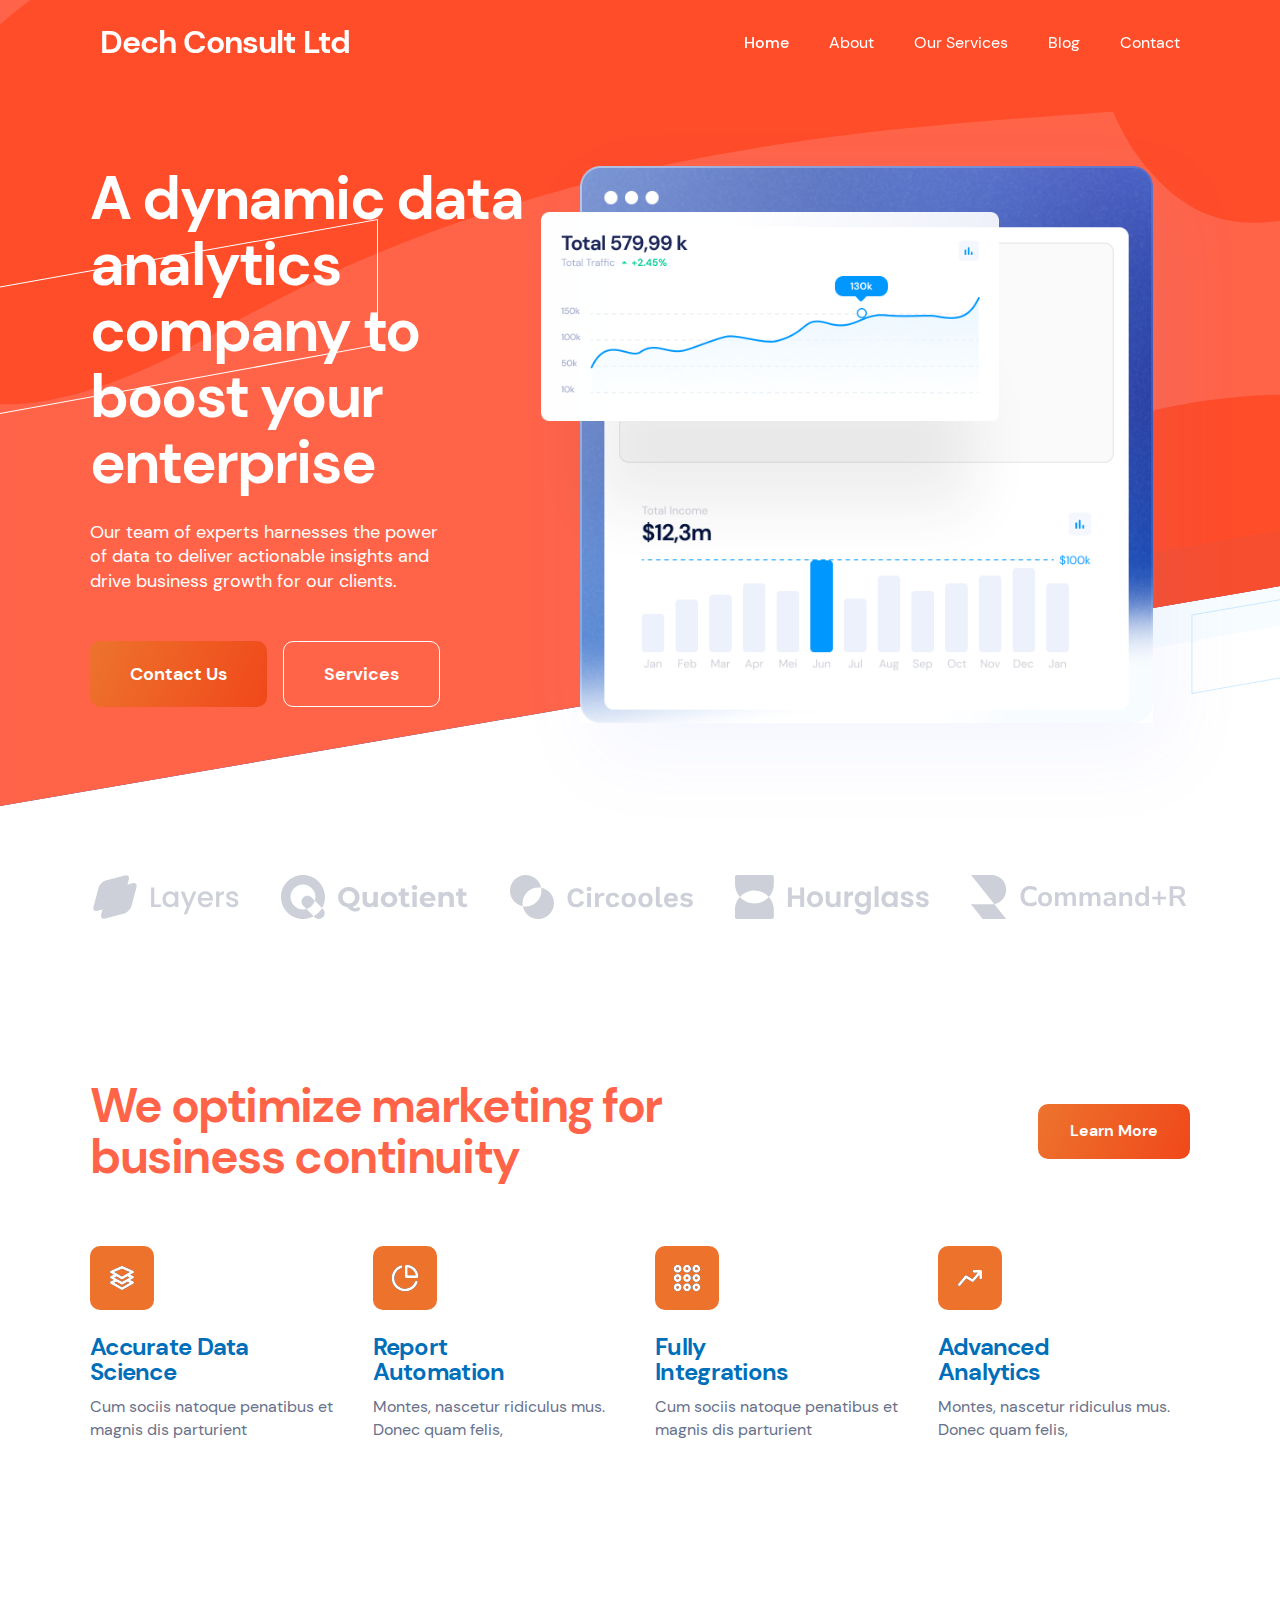
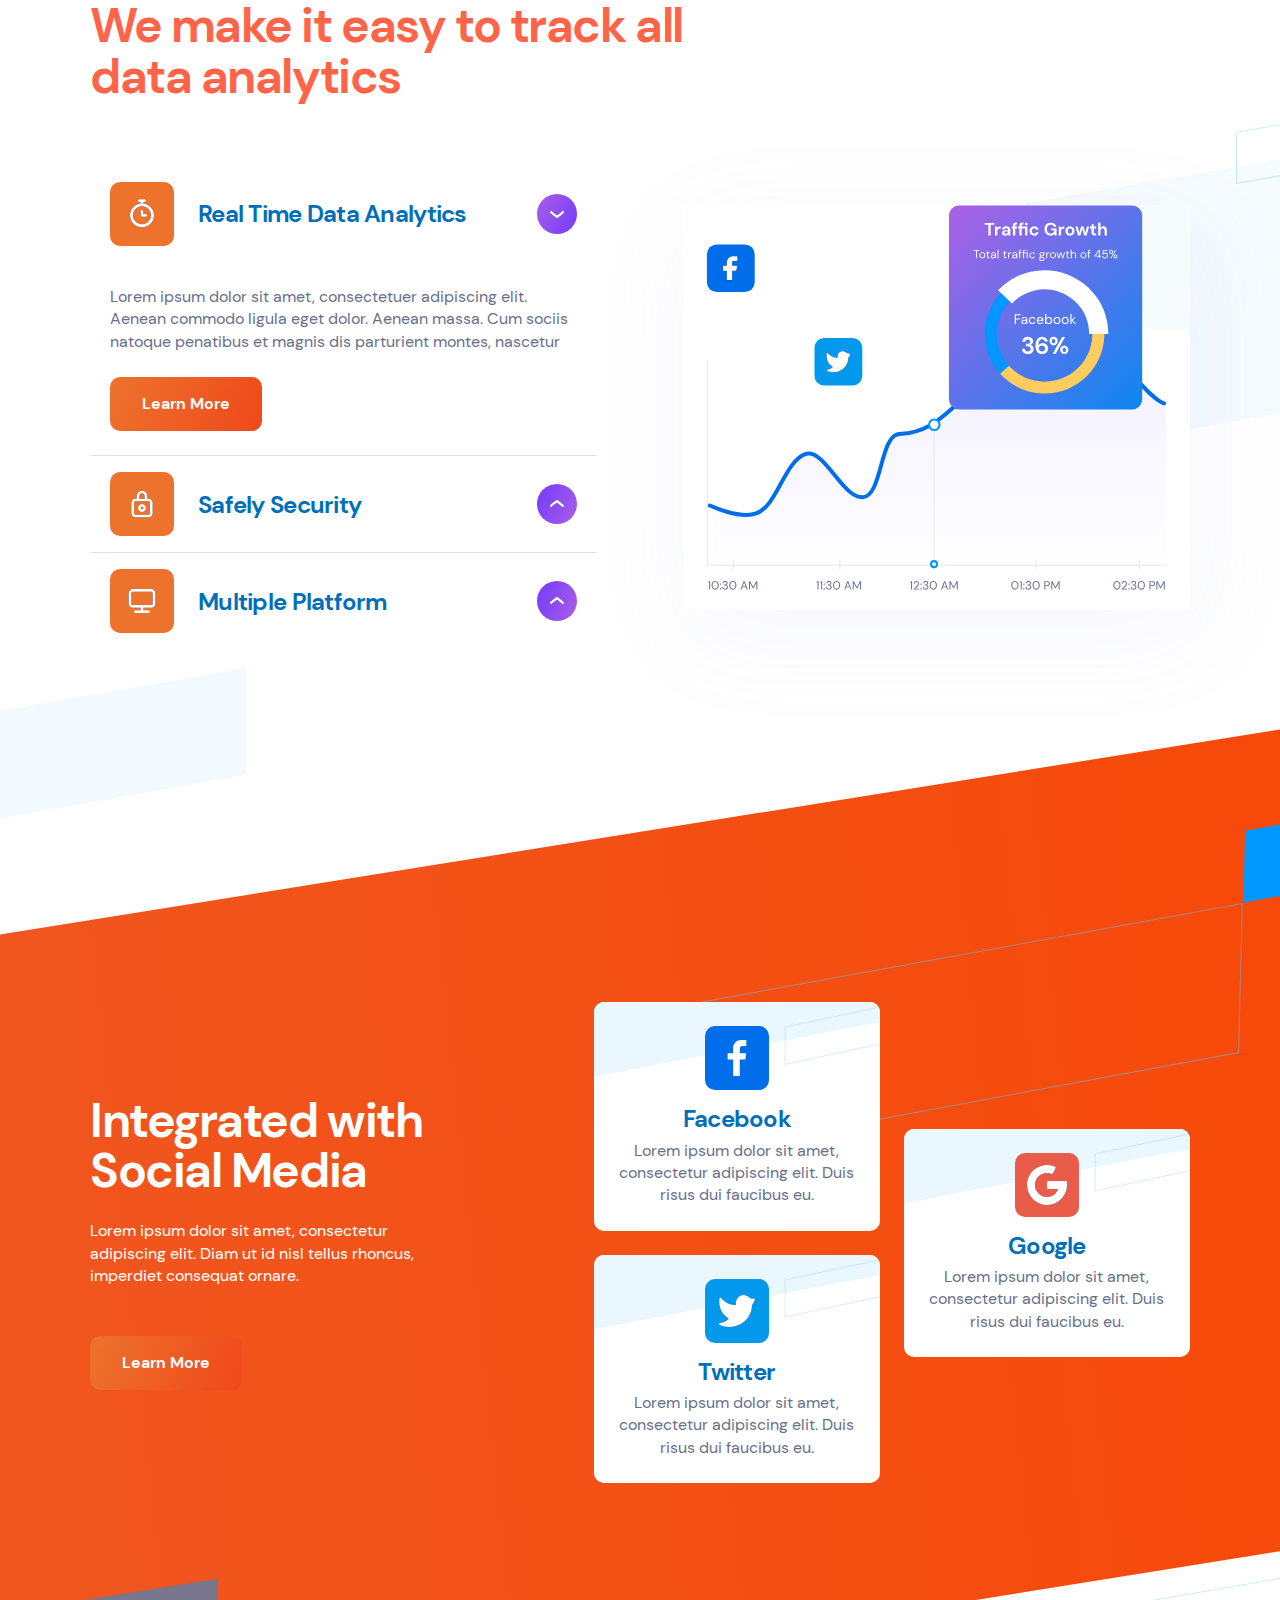
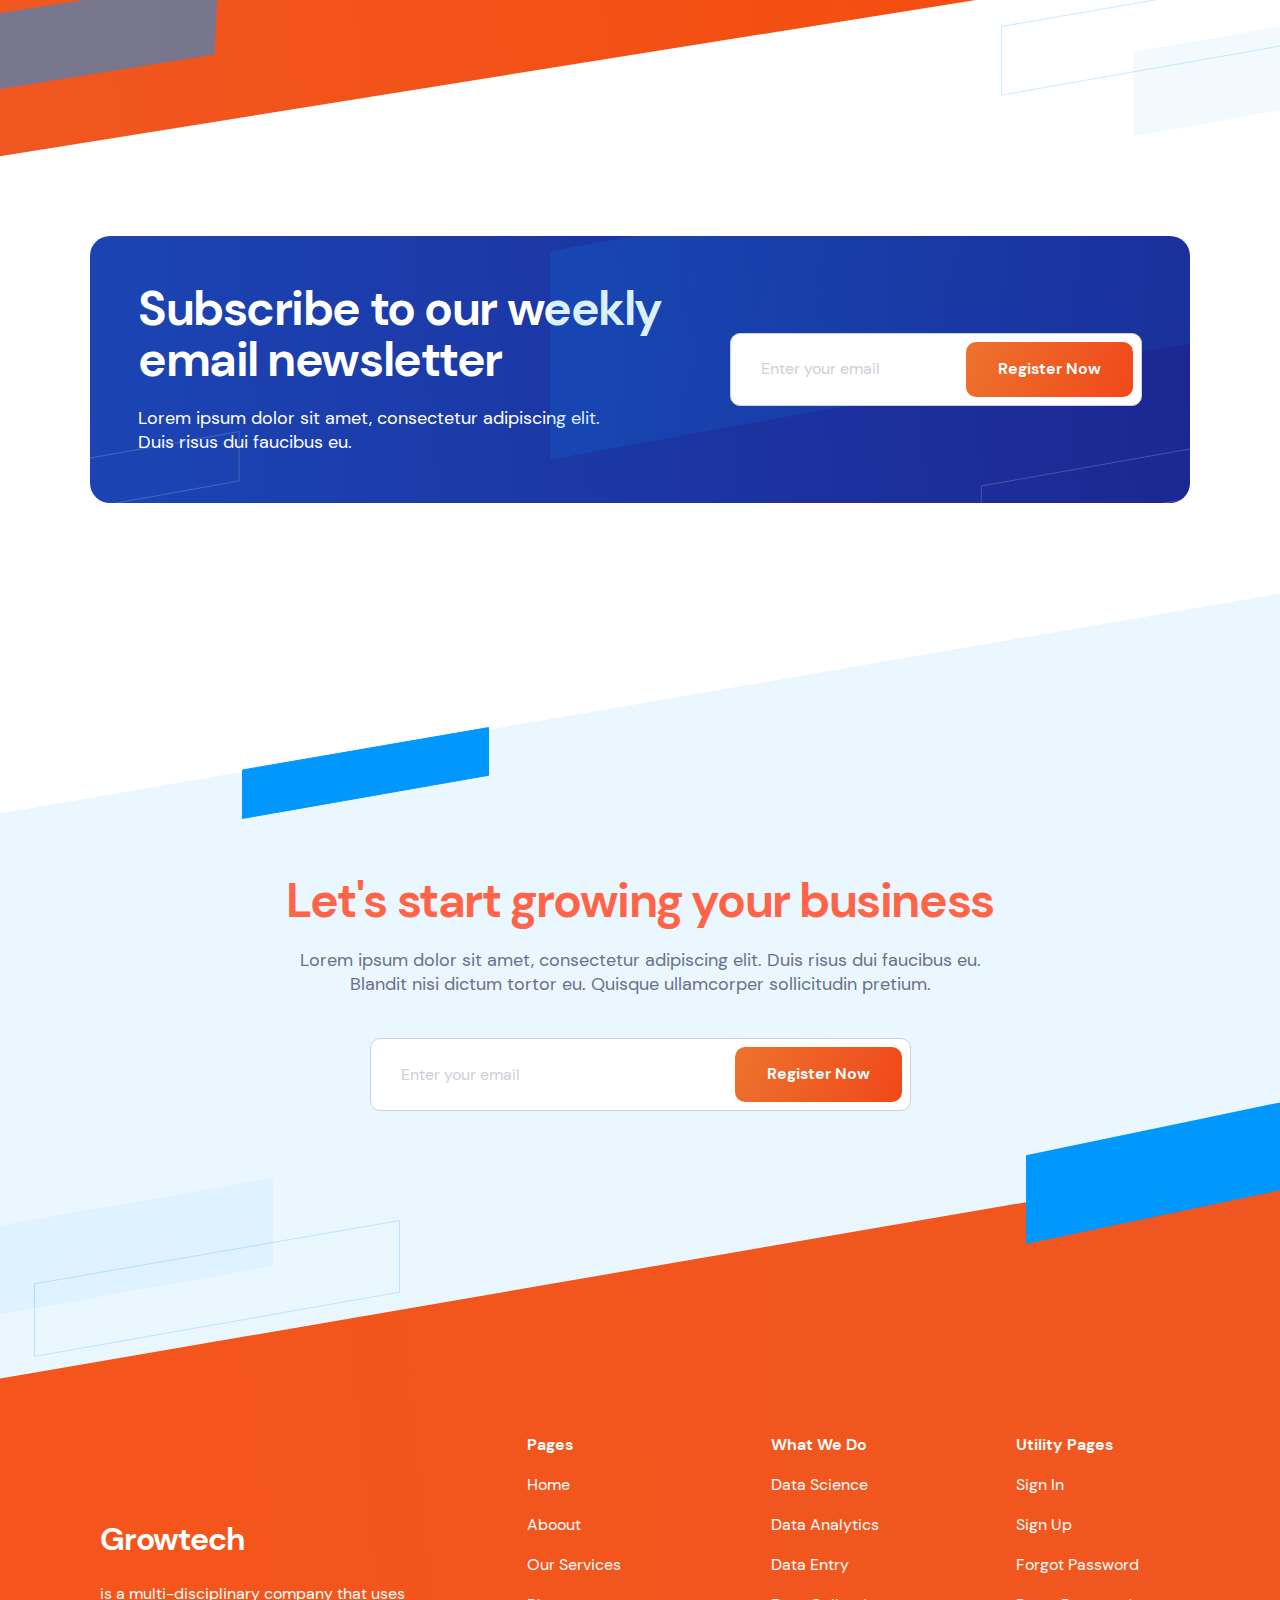
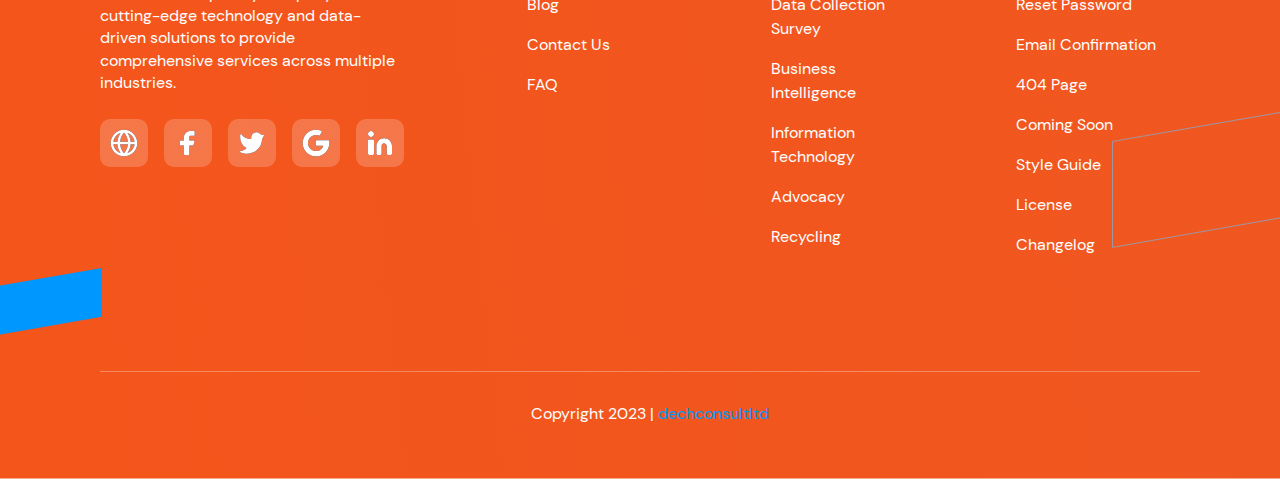
==== commit fe09b7ba: "nnn commit" ====
--- a/index.html
+++ b/index.html
@@ -462,9 +462,20 @@
         </div>
     </footer>
     <script src="assets/js/scripts.bundle.js"></script>
-    <script src="assets/plugins/gsap.min.js"></script>
-    <script src="assets/plugins/ScrollTrigger.min.js"></script>
+    <!-- <script src="assets/plugins/gsap.min.js"></script> -->
+    <!-- <script src="assets/plugins/ScrollTrigger.min.js"></script> -->
     <script src="assets/js/pages/home-v2.js"></script>
+
+    <script>
+        window.onscroll = ()=>{
+            var navbar = document.querySelector('.js-navbar');
+            navbar.style = 'background: linear-gradient(84deg, #ff6449, #ff6449) !important;';
+            if (window.scrollY < 80) {
+                navbar.style = 'background: transparent !important;';
+            }
+
+        }
+    </script>
 </body>
 
 </html>--- a/assets/css/styles.bundle.css
+++ b/assets/css/styles.bundle.css
@@ -17830,7 +17830,7 @@
 .cta-title--v1,
 .cta-title--v2,
 .cta-title--v3 {
-    color: #14358a
+    color: #ff6449;
 }
 
 .cta-title--subs {
@@ -18045,13 +18045,13 @@
 }
 
 .btn--primary {
-    background-image: linear-gradient(113deg, #6a36ff, #ac5fe6);
+    background: linear-gradient(113deg, #ed732d, #f0481a);
     color: #fff;
     transition: .2s
 }
 
 .btn--primary:hover {
-    background-color: #ac5fe6;
+    background: orangered;
     background-image: none;
     color: #fff
 }
@@ -18063,7 +18063,7 @@
 .btn--primary:first-child:hover,
 .btn--primary:first-child:not(.btn-check)+.btn:hover,
 .btn--primary:not(.btn-check)+.btn:hover {
-    background-color: #ac5fe6;
+    background-color: #f0481a;
     background-image: none;
     color: #fff
 }
@@ -18173,7 +18173,7 @@
 }
 
 .btn--secondary-white:hover {
-    background-color: #ac5fe6;
+    background-color: #f0481a;
     background-image: none;
     border: 1px solid transparent;
     color: #fff
@@ -18282,19 +18282,19 @@
 }
 
 .icon-large__circle--blue {
-    background: #0097fe
+    background: #f0481a
 }
 
 .icon-large__circle--l-blue {
-    background: #66c1ff
+    background: #f0481a
 }
 
 .icon-large__circle--el-d-blue {
-    background: #edf1fc
+    background: #f0481a
 }
 
 .icon-large__circle--l-d-blue {
-    background: #c4d2f6
+    background: #f0481a
 }
 
 .icon-large__circle--white {
@@ -18310,17 +18310,17 @@
 }
 
 .icon-large__circle--g-backgroud {
-    background: linear-gradient(84deg, #1b45b4, #1c2792)
+    background: linear-gradient(113deg, #ed732d, #f0481a);
 }
 
 .icon-large__circle--g-blue {
-    background: linear-gradient(52deg, #0097fe, #14358a)
+    background: linear-gradient(113deg, #ed732d, #f0481a);
 }
 
 .icon-large__circle--g-purple {
-    background: linear-gradient(113deg, #6a36ff, #ac5fe6)
-}
-
+    background: linear-gradient(113deg, #ed732d, #f0481a);
+}
+    
 .icon-large__box {
     border-radius: 10px
 }
@@ -18354,15 +18354,15 @@
 }
 
 .icon-large__box--g-backgroud {
-    background: linear-gradient(84deg, #1b45b4, #1c2792)
+    background: linear-gradient(52deg, #ed732d, #ed732d)
 }
 
 .icon-large__box--g-blue {
-    background: linear-gradient(52deg, #0097fe, #14358a)
+    background: linear-gradient(52deg, #ed732d, #ed732d)
 }
 
 .icon-large__box--g-purple {
-    background: linear-gradient(113deg, #6a36ff, #ac5fe6)
+    background: linear-gradient(52deg, #ed732d, #ed732d)
 }
 
 .icon-medium {
@@ -18548,15 +18548,15 @@
 }
 
 .icon-small__box--g-backgroud {
-    background: linear-gradient(84deg, #1b45b4, #1c2792)
+    background: linear-gradient(84deg, #ff6449, #ff6449)
 }
 
 .icon-small__box--g-blue {
-    background: linear-gradient(52deg, #0097fe, #14358a)
+    background: linear-gradient(52deg, #ff6449, #ff6449)
 }
 
 .icon-small__box--g-purple {
-    background: linear-gradient(113deg, #6a36ff, #ac5fe6)
+    background: linear-gradient(113deg, #ff6449, #ff6449)
 }
 
 .card {
@@ -19785,9 +19785,11 @@
     top: 0
 }
 
+/* navbar color */
+
 @media(max-width:575.98px) {
     .navbar--full-screen {
-        background: linear-gradient(52deg, #0097fe, #14358a) !important
+        background: linear-gradient(52deg, #f04c1a, #c23910) !important
     }
 }
 
@@ -19800,7 +19802,7 @@
 
 @media(min-width:1500px) {
     .navbar.navbar-relative {
-        background: linear-gradient(84deg, #1b45b4, #1c2792) !important
+        background: linear-gradient(52deg, #f04c1a, #c23910) !important
     }
 }
 
@@ -20281,7 +20283,7 @@
 }
 
 .footer--v1:before {
-    background: linear-gradient(84deg, #1b45b4, #1c2792);
+    background: linear-gradient(84deg, rgb(244, 85, 27), rgb(240, 87, 32));
     bottom: 0;
     -webkit-clip-path: polygon(0 220px, 100% 0, 100% 100%, 0 100%);
     clip-path: polygon(0 220px, 100% 0, 100% 100%, 0 100%);
--- a/assets/css/pages/home-v2.css
+++ b/assets/css/pages/home-v2.css
@@ -88,6 +88,8 @@
     --bs-highlight-bg: #fff3cd
 }
 
+
+
 *,
 :after,
 :before {
@@ -1008,7 +1010,7 @@
 }
 
 .home--integrations__bg {
-    background-image: linear-gradient(84deg, #1b45b4, #1c2792);
+    background-image: linear-gradient(84deg, rgb(240, 87, 32), rgb(244, 85, 27));
     -webkit-clip-path: polygon(0 220px, 100% 0, 100% calc(100% - 220px), 0 100%);
     clip-path: polygon(0 220px, 100% 0, 100% calc(100% - 220px), 0 100%);
     height: 100%;
@@ -1299,7 +1301,7 @@
 }
 
 .home-page-v2__heading {
-    color: #14358a;
+    color: #ff6449;
     max-width: 650px
 }
 
@@ -1765,8 +1767,9 @@
     z-index: 1
 }
 
+
 .home-v2 .home-v2-integ-section .home-v2-integ-bg {
-    background-image: linear-gradient(84deg, rgb(218, 67, 13), rgb(218, 67, 13));
+    background-image: linear-gradient(84deg, rgb(240, 87, 32), rgb(247, 73, 9));
     -webkit-clip-path: polygon(0 205px, 100% 0, 100% calc(100% - 205px), 0 100%);
     clip-path: polygon(0 205px, 100% 0, 100% calc(100% - 205px), 0 100%);
     height: 100%;
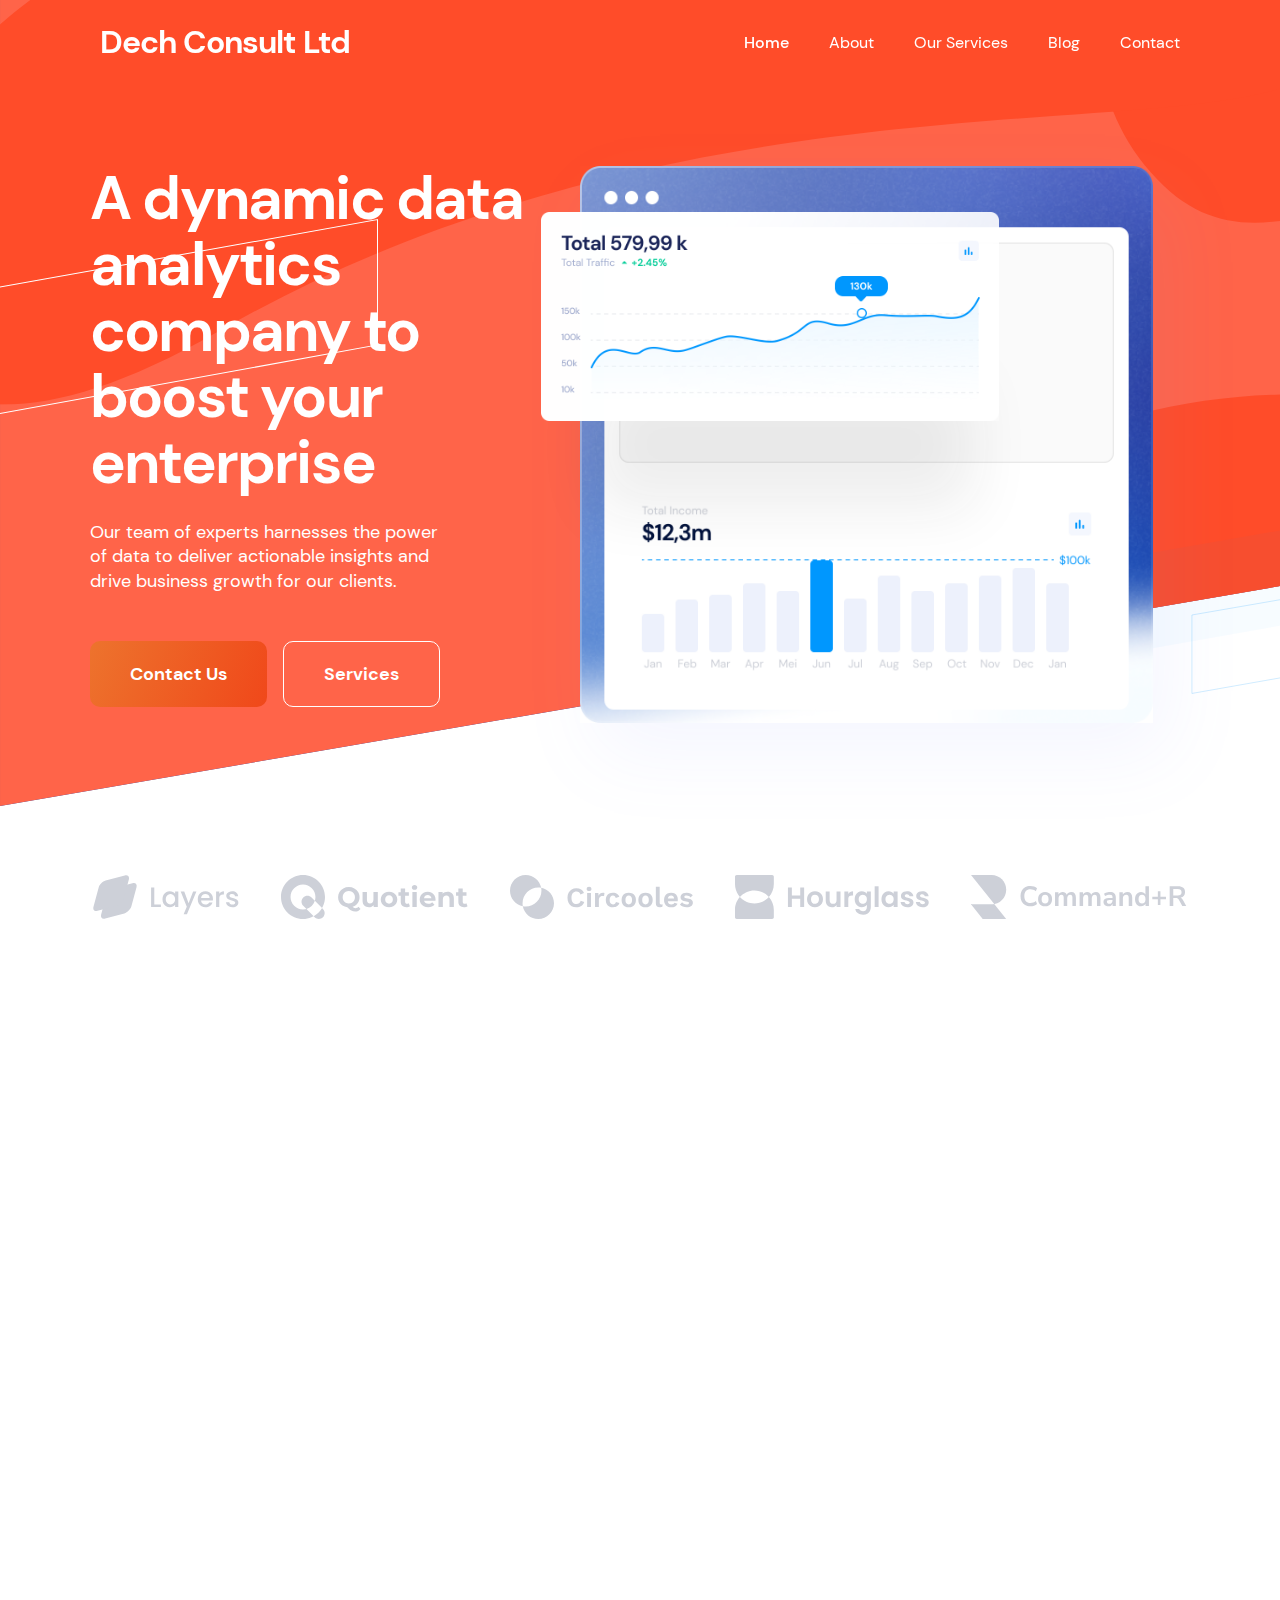
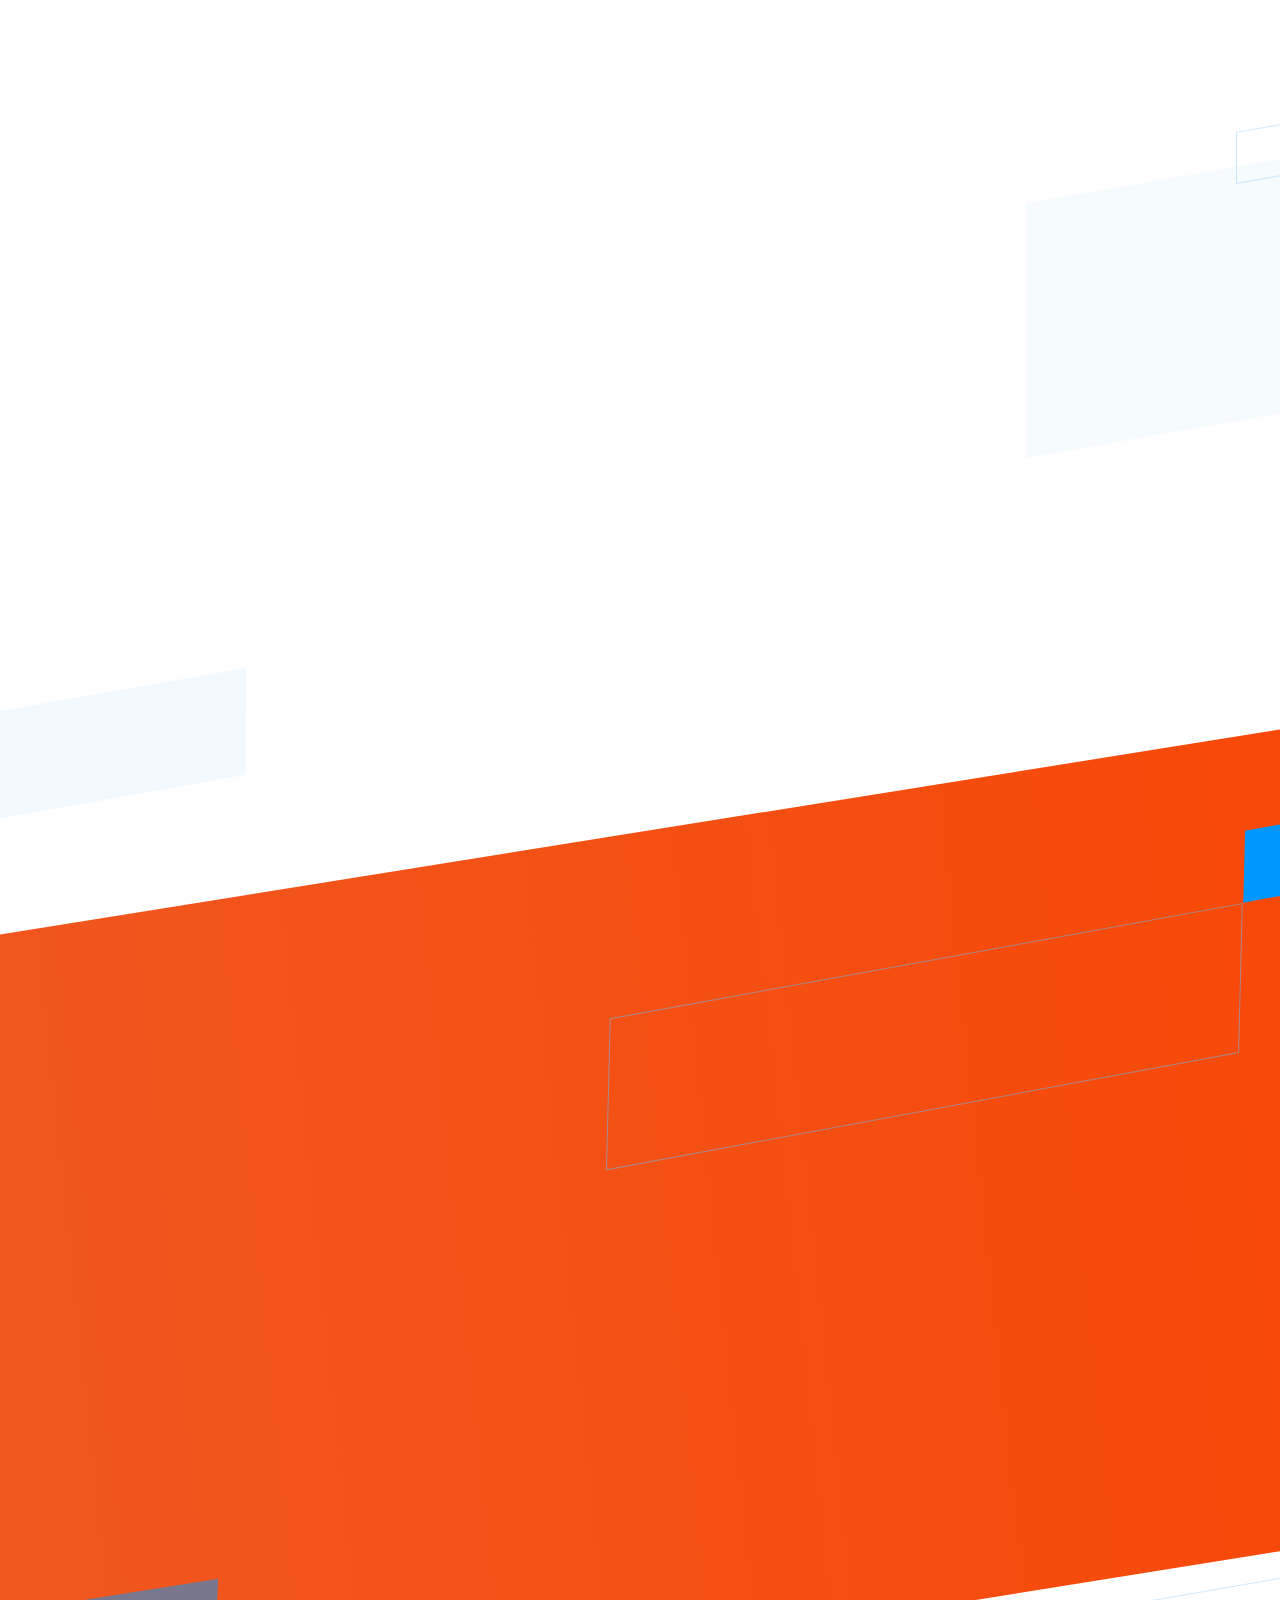
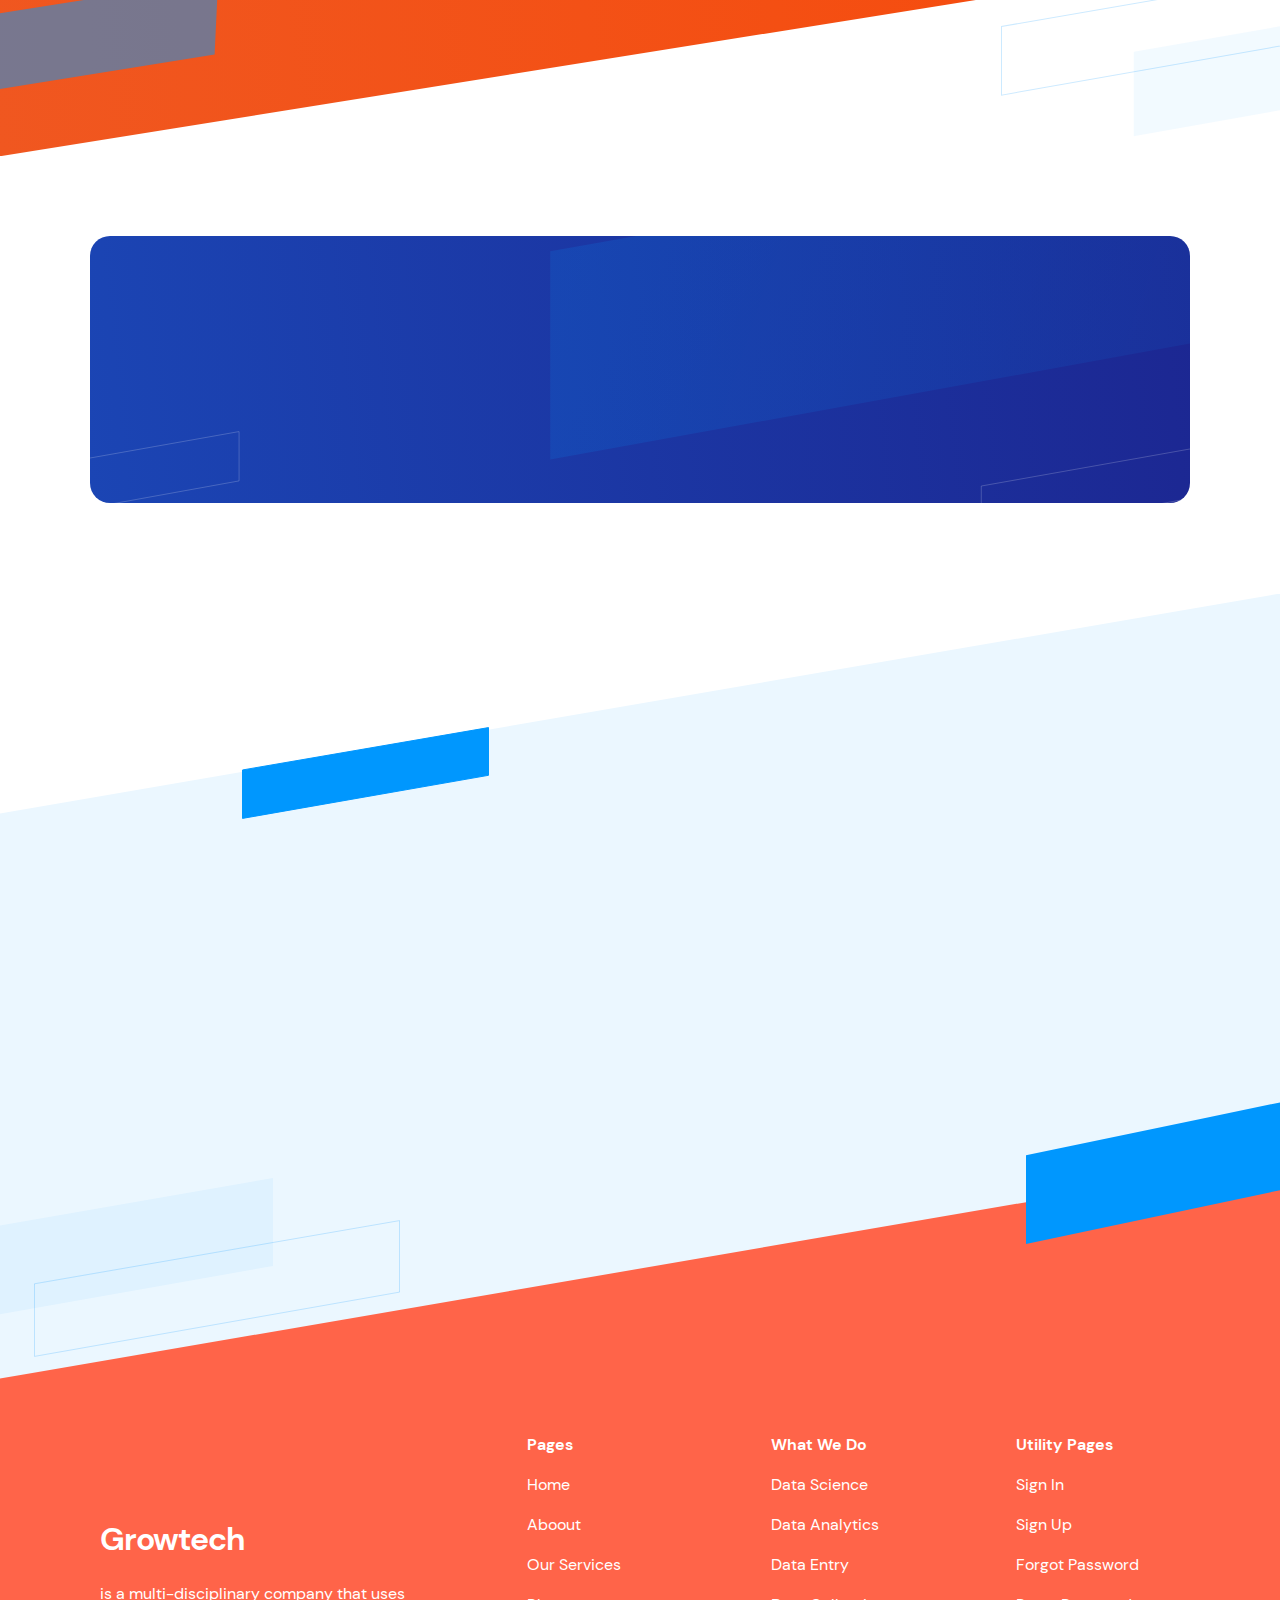
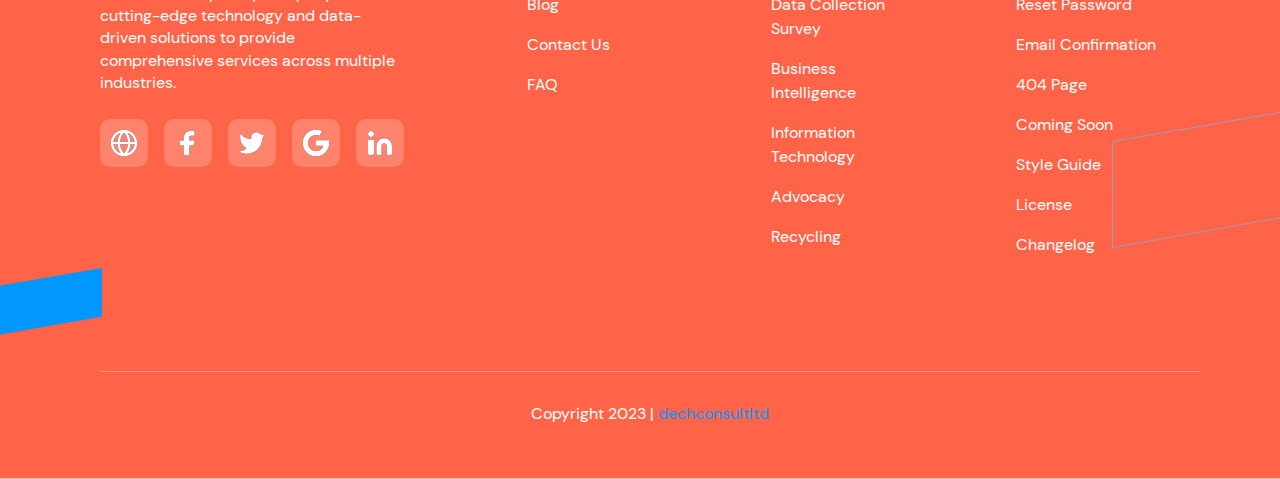
==== commit 2dba3999: "neww commit" ====
--- a/index.html
+++ b/index.html
@@ -462,20 +462,10 @@
         </div>
     </footer>
     <script src="assets/js/scripts.bundle.js"></script>
-    <!-- <script src="assets/plugins/gsap.min.js"></script> -->
-    <!-- <script src="assets/plugins/ScrollTrigger.min.js"></script> -->
+    <script src="assets/plugins/gsap.min.js"></script>
+    <script src="assets/plugins/ScrollTrigger.min.js"></script>
     <script src="assets/js/pages/home-v2.js"></script>
 
-    <script>
-        window.onscroll = ()=>{
-            var navbar = document.querySelector('.js-navbar');
-            navbar.style = 'background: linear-gradient(84deg, #ff6449, #ff6449) !important;';
-            if (window.scrollY < 80) {
-                navbar.style = 'background: transparent !important;';
-            }
-
-        }
-    </script>
 </body>
 
 </html>--- a/assets/css/styles.bundle.css
+++ b/assets/css/styles.bundle.css
@@ -18354,15 +18354,15 @@
 }
 
 .icon-large__box--g-backgroud {
-    background: linear-gradient(52deg, #ed732d, #ed732d)
+    background: #ff6449
 }
 
 .icon-large__box--g-blue {
-    background: linear-gradient(52deg, #ed732d, #ed732d)
+    background:#ff6449
 }
 
 .icon-large__box--g-purple {
-    background: linear-gradient(52deg, #ed732d, #ed732d)
+    background: #ff6449
 }
 
 .icon-medium {
@@ -18411,7 +18411,7 @@
 }
 
 .icon-medium__circle--g-blue {
-    background: linear-gradient(52deg, #0097fe, #14358a)
+    background: linear-gradient(84deg, #ff6449, #ff6449)
 }
 
 .icon-medium__circle--g-purple {
@@ -18455,7 +18455,7 @@
 }
 
 .icon-medium__box--g-blue {
-    background: linear-gradient(52deg, #0097fe, #14358a)
+    background: linear-gradient(84deg, #ff6449, #ff6449)
 }
 
 .icon-medium__box--g-purple {
@@ -18508,7 +18508,7 @@
 }
 
 .icon-small__circle--g-blue {
-    background: linear-gradient(52deg, #0097fe, #14358a)
+    background: linear-gradient(84deg, #ff6449, #ff6449)
 }
 
 .icon-small__circle--g-purple {
@@ -19852,7 +19852,7 @@
 
 @media(max-width:991.98px) {
     .navbar__links {
-        background: linear-gradient(52deg, #0097fe, #14358a);
+        background: linear-gradient(84deg, #ff6449, #ff6449);
         display: none;
         flex-direction: column;
         gap: 0;
@@ -20283,7 +20283,7 @@
 }
 
 .footer--v1:before {
-    background: linear-gradient(84deg, rgb(244, 85, 27), rgb(240, 87, 32));
+    background: #ff6449;
     bottom: 0;
     -webkit-clip-path: polygon(0 220px, 100% 0, 100% 100%, 0 100%);
     clip-path: polygon(0 220px, 100% 0, 100% 100%, 0 100%);
--- a/assets/css/pages/home-v2.css
+++ b/assets/css/pages/home-v2.css
@@ -1241,7 +1241,7 @@
 }
 
 .home__content-why__details__detail h4 {
-    color: #006fba;
+    color: #ff6449;
     margin-top: 24px;
     max-width: 200px;
     text-transform: capitalize
@@ -1571,7 +1571,7 @@
 }
 
 .home-v2 .home-v2-why-section .container .home-v2-why-list-wrap .home-v2-why-list-data .home-v2-why-list-text__title {
-    color: #006fba;
+    color: #ff6449;
     max-width: 159px
 }
 
@@ -1634,7 +1634,7 @@
 
 .home-v2 .home-v2-feature-section .container .home-v2-feature-content-wrap-desktop .home-v2-accordion-wrap .accordion .accordion-button {
     box-shadow: unset;
-    color: #006fba
+    color: #ff6449
 }
 
 .home-v2 .home-v2-feature-section .container .home-v2-feature-content-wrap-desktop .home-v2-accordion-wrap .accordion .accordion-button:focus {
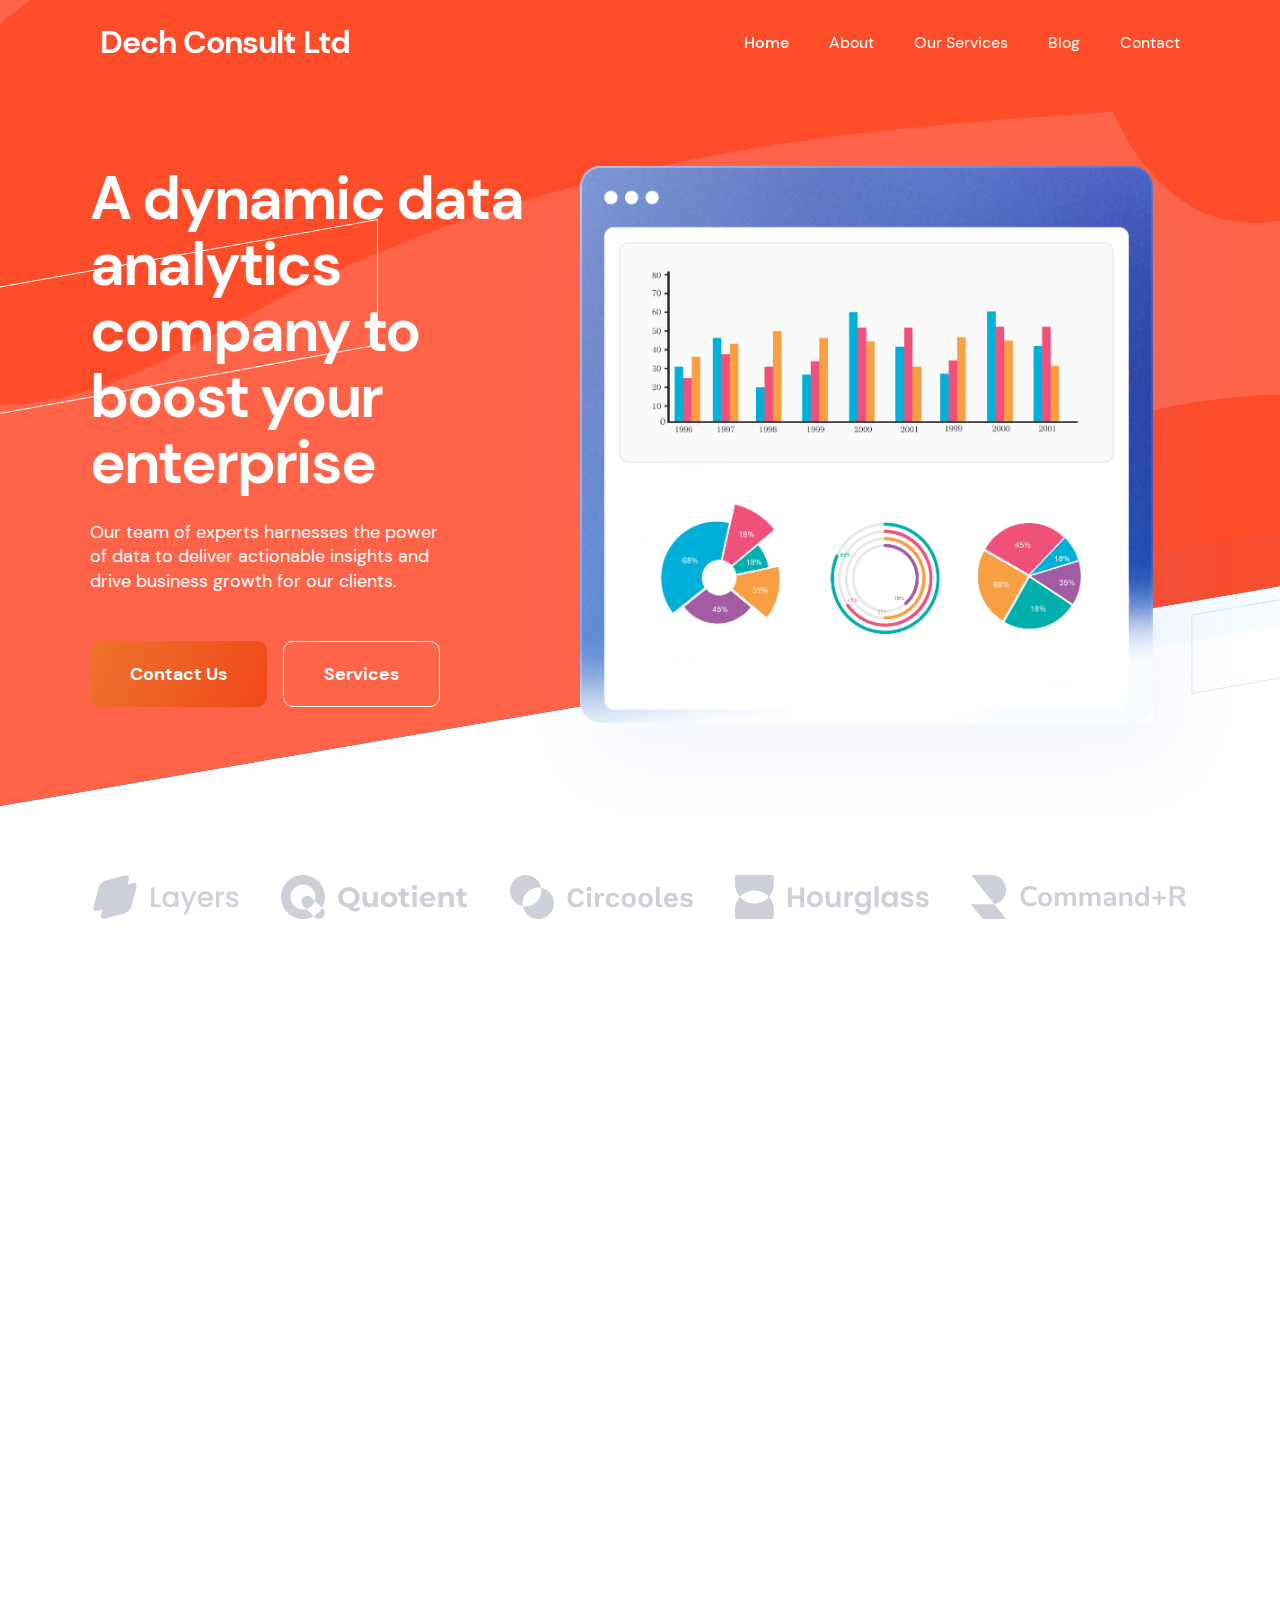
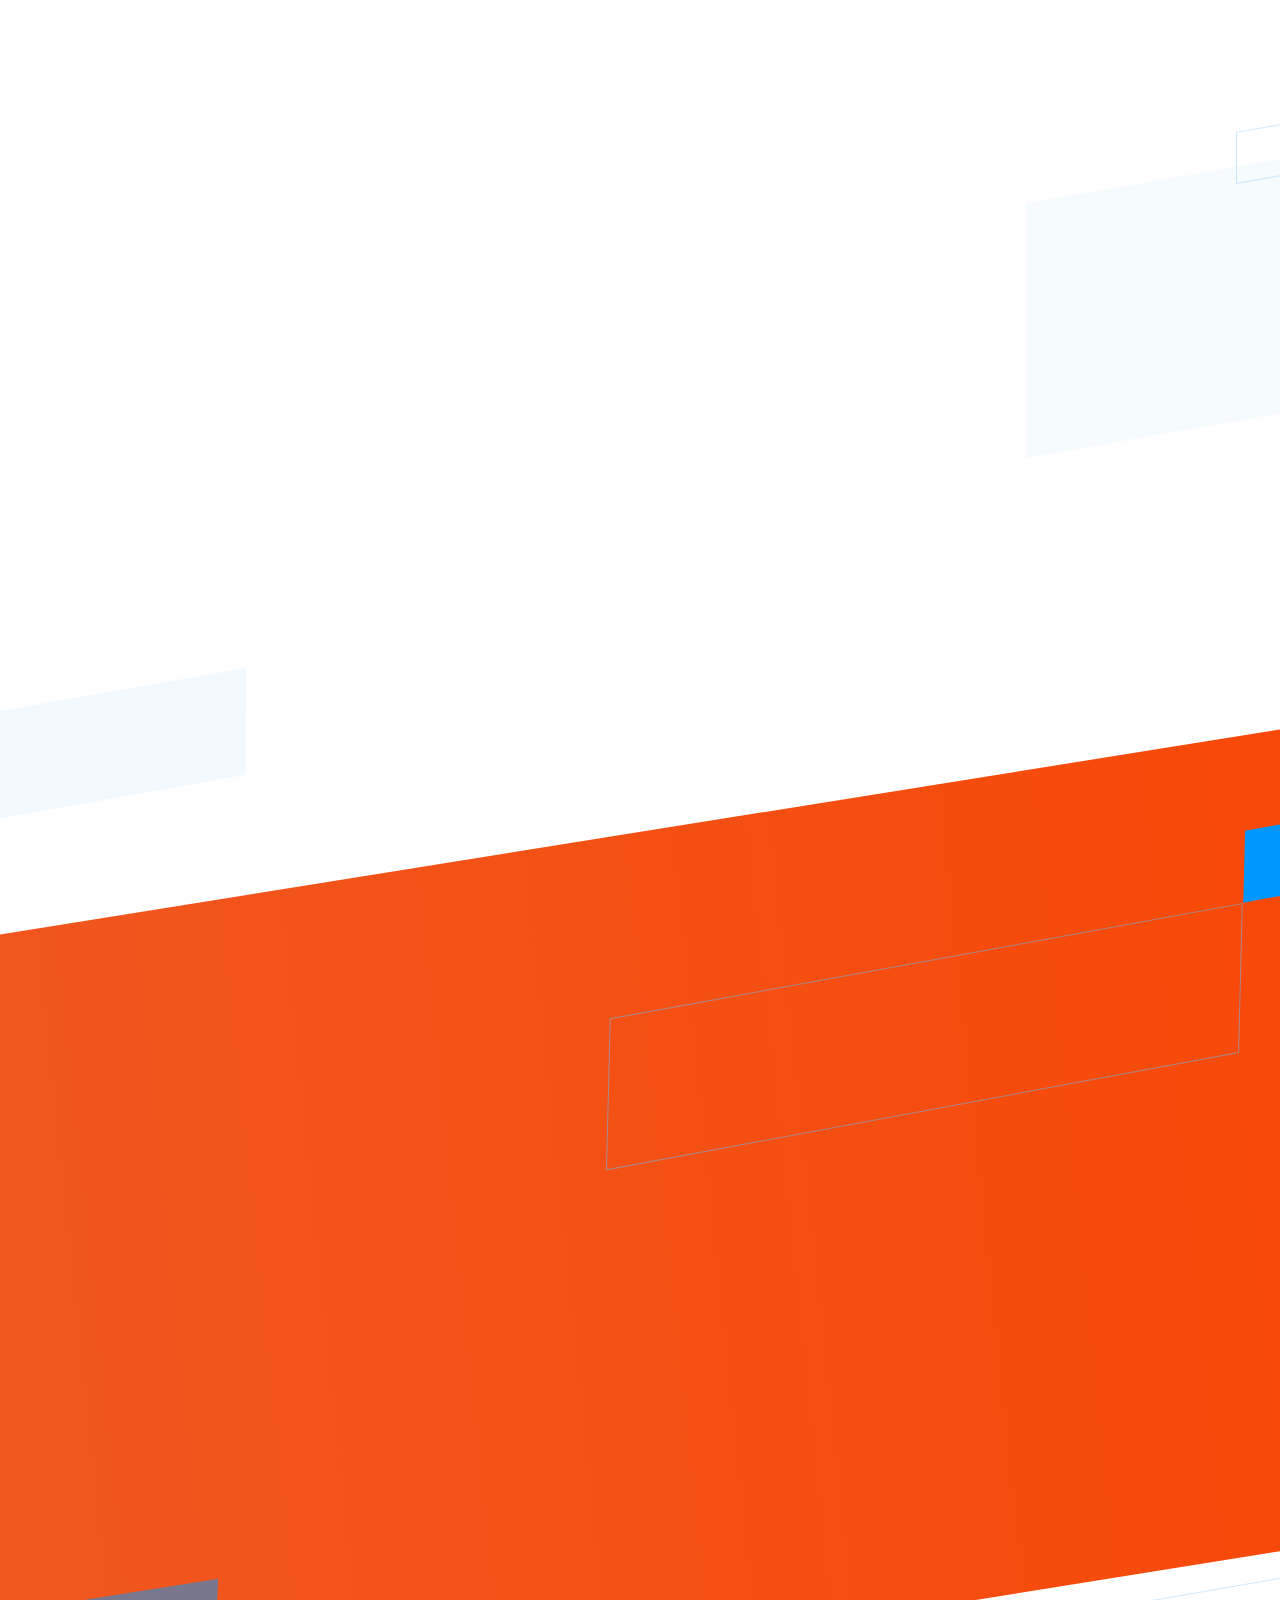
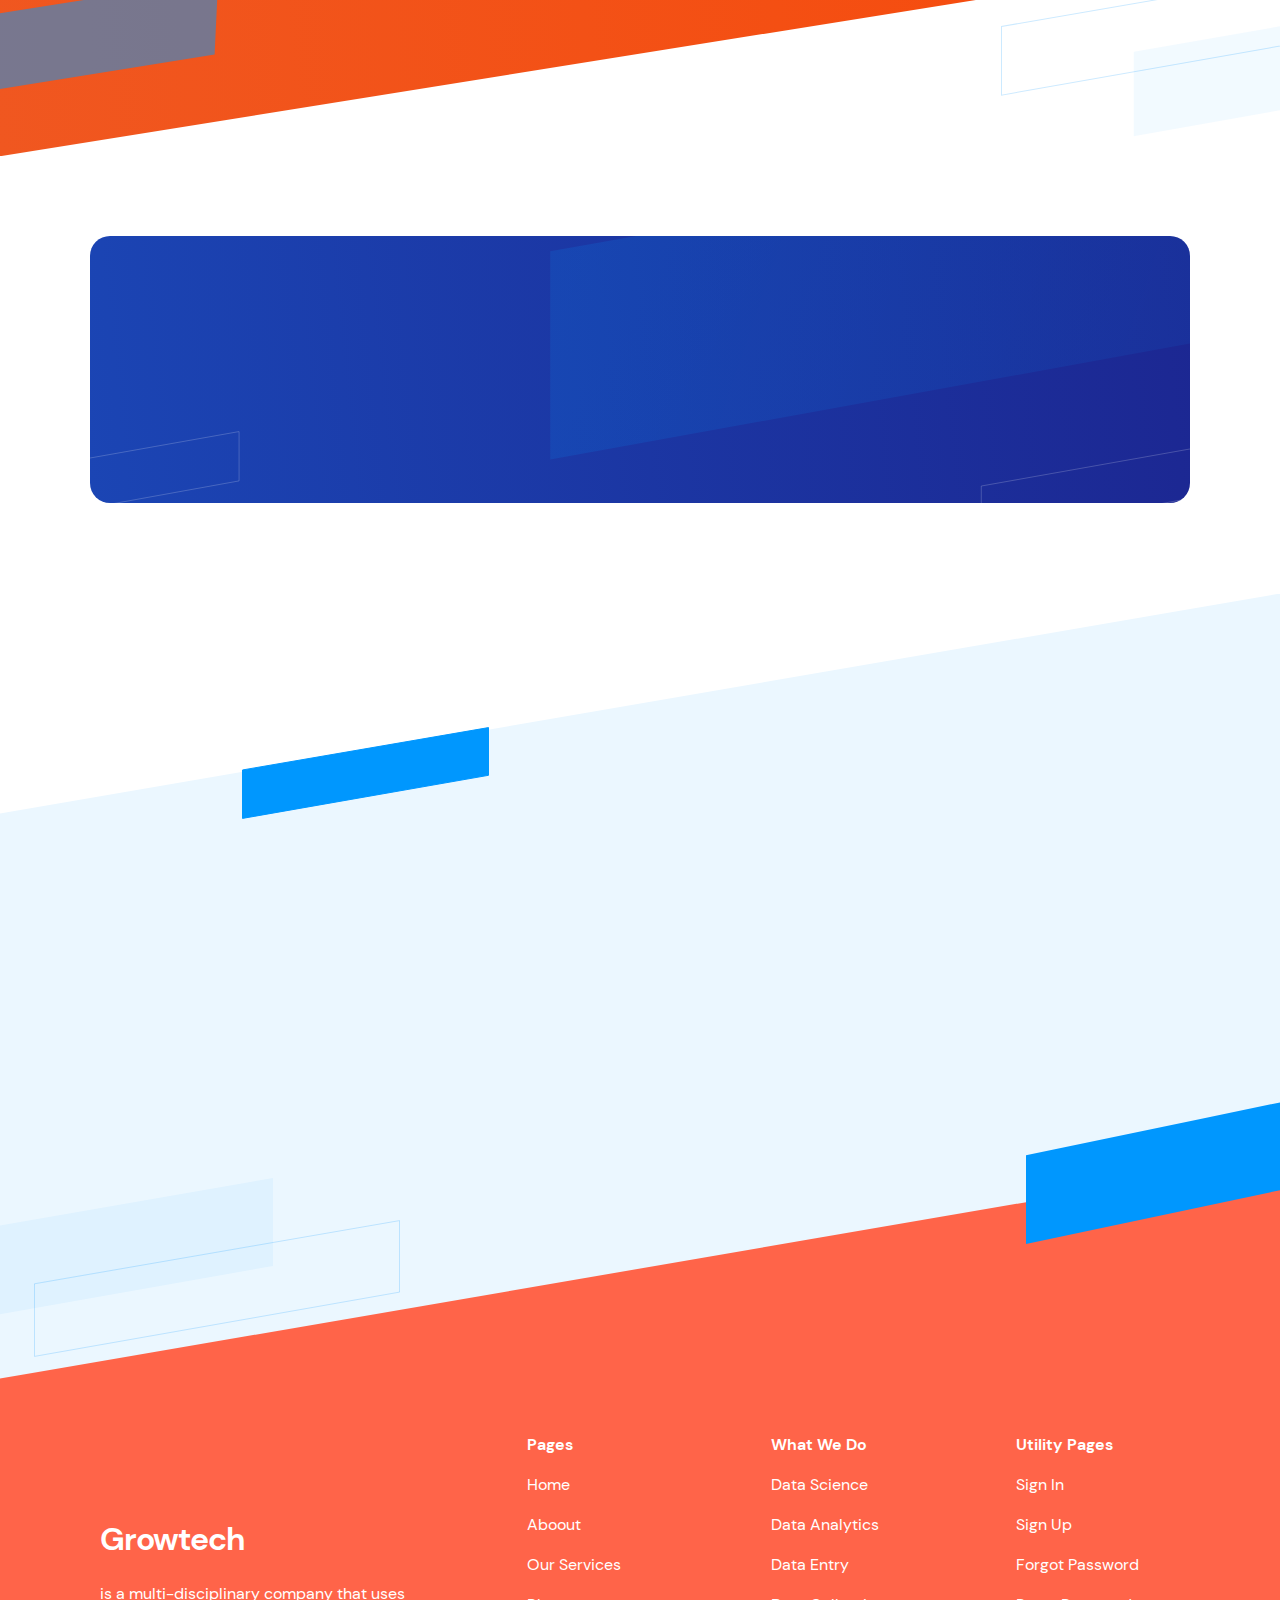
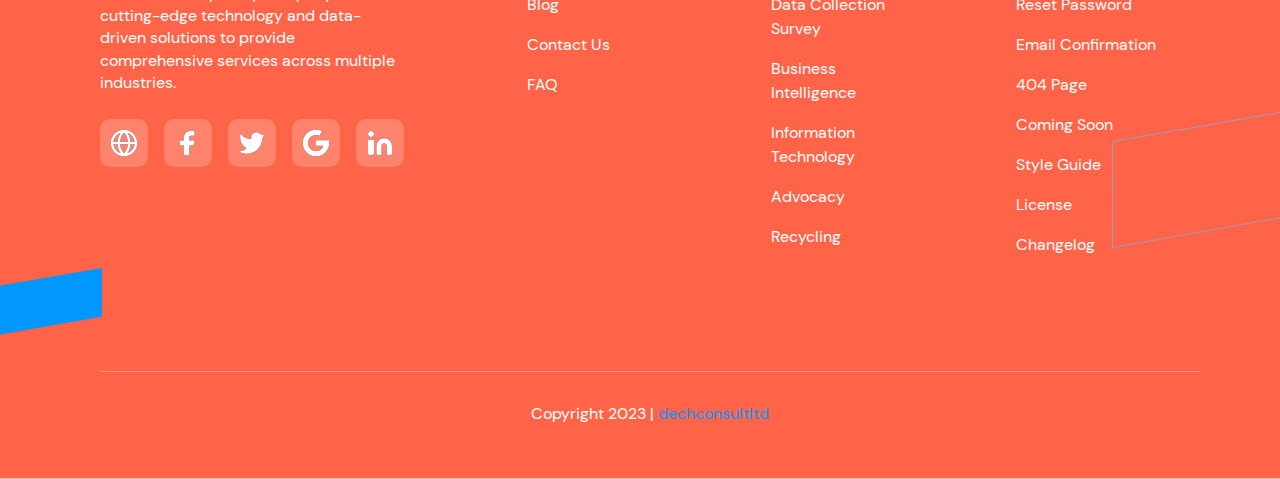
==== commit 1858f404: "updated" ====
--- a/index.html
+++ b/index.html
@@ -48,10 +48,7 @@
                     </div>
                 </div>
                 <div class="home-v2-hero-image-container" data-animation="slide-left">
-                    <div class="home-v2-hero-image-graph"><img
-                            src="assets/media/images/illustration/home-v2-large-graph.png" alt="" /></div>
-                    <div class="home-v2-hero-image-graph-bg"><img
-                            src="assets/media/images/illustration/home-v2-large-graph-bg.png" alt="" /></div>
+                    <div class="home-v2-hero-image-graph-bg"><img src="assets/media/images/illustration/home-v2-large-graph-bg.png" alt="" /></div>
                 </div>
             </div>
             <section class="home--logo container">
